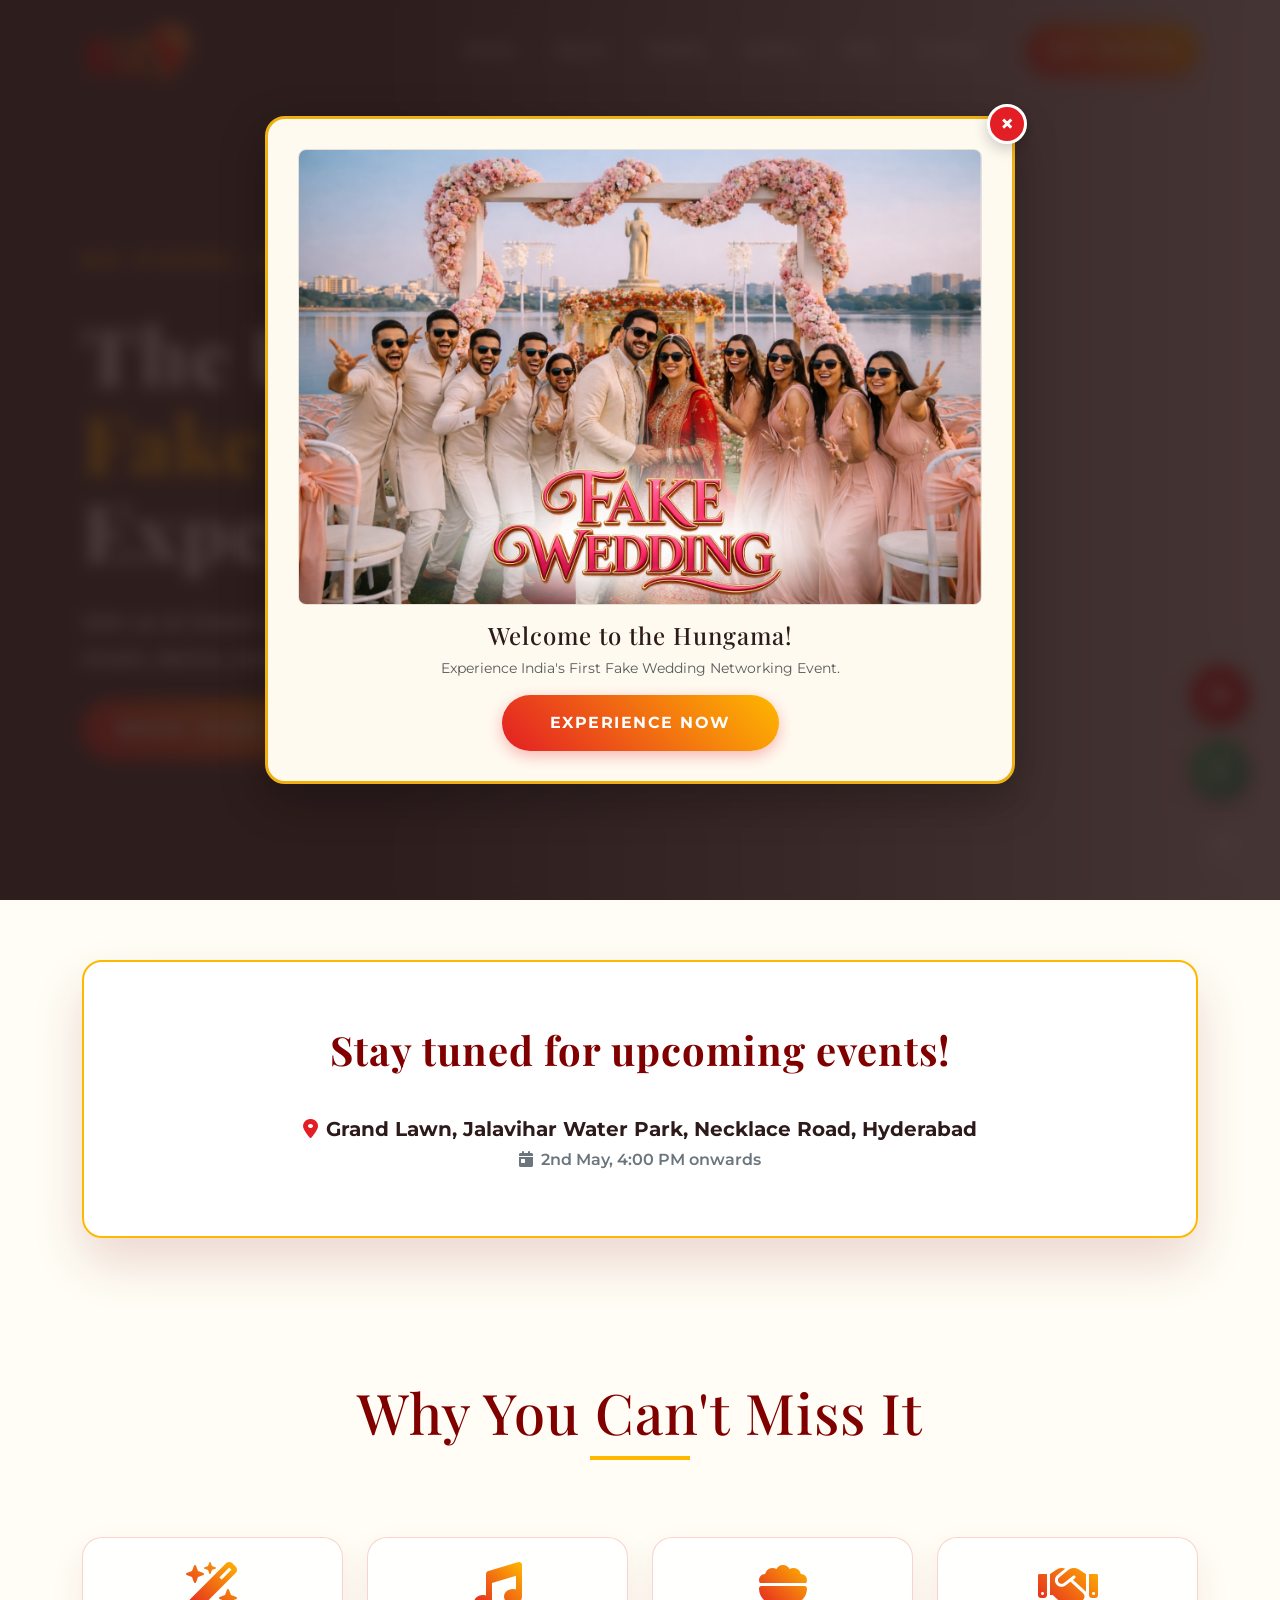
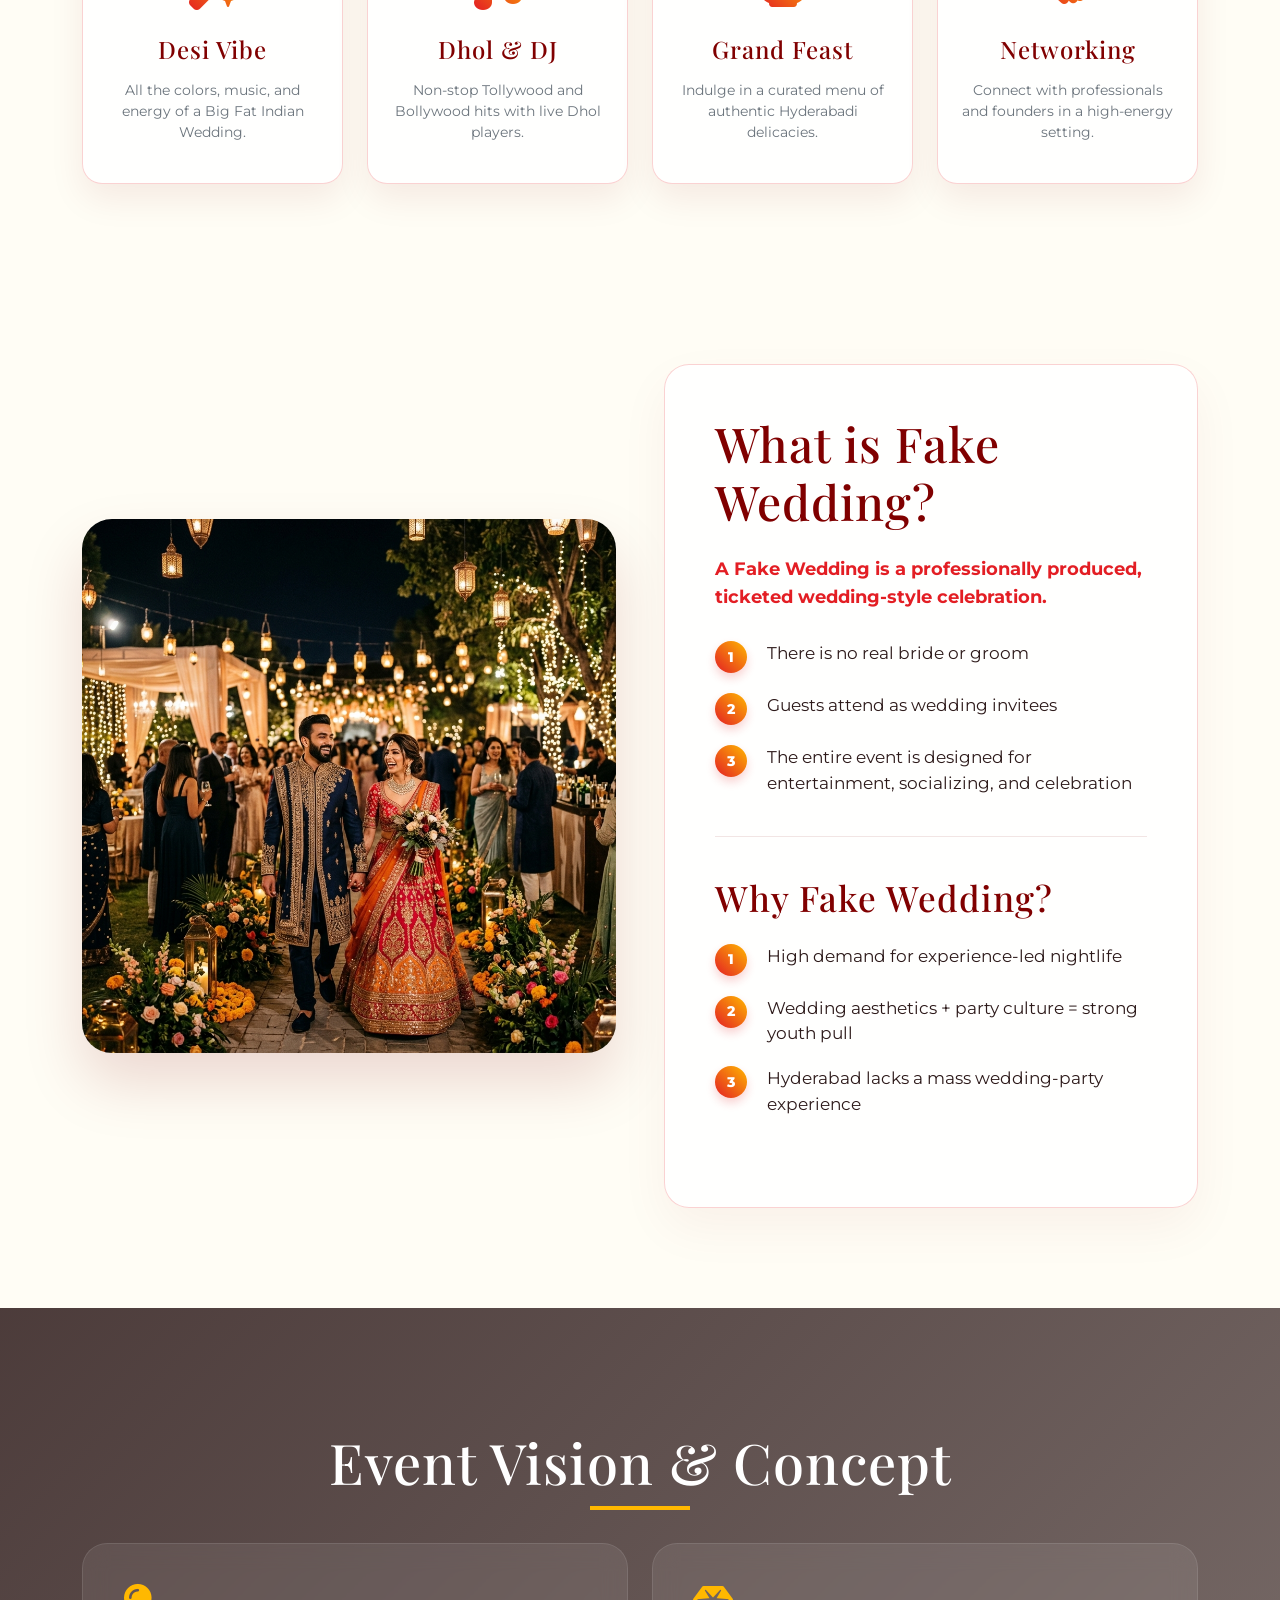
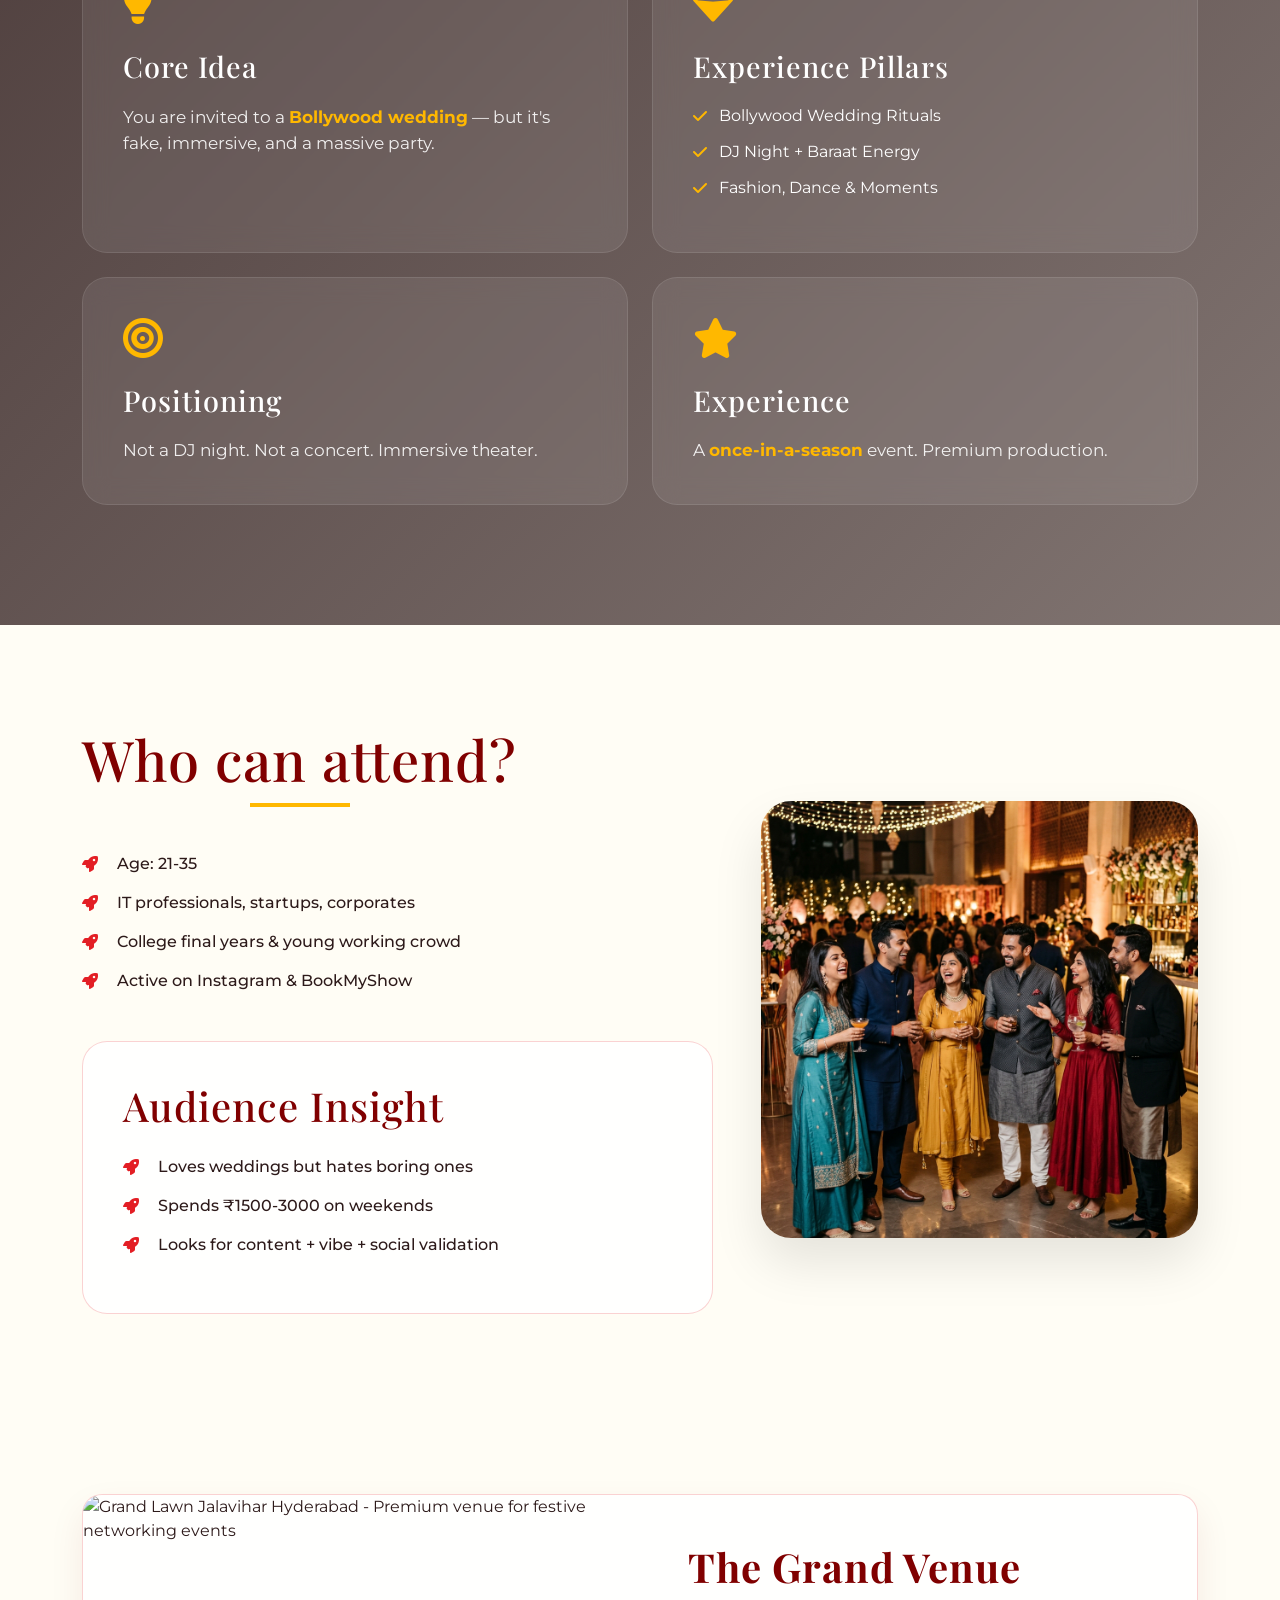
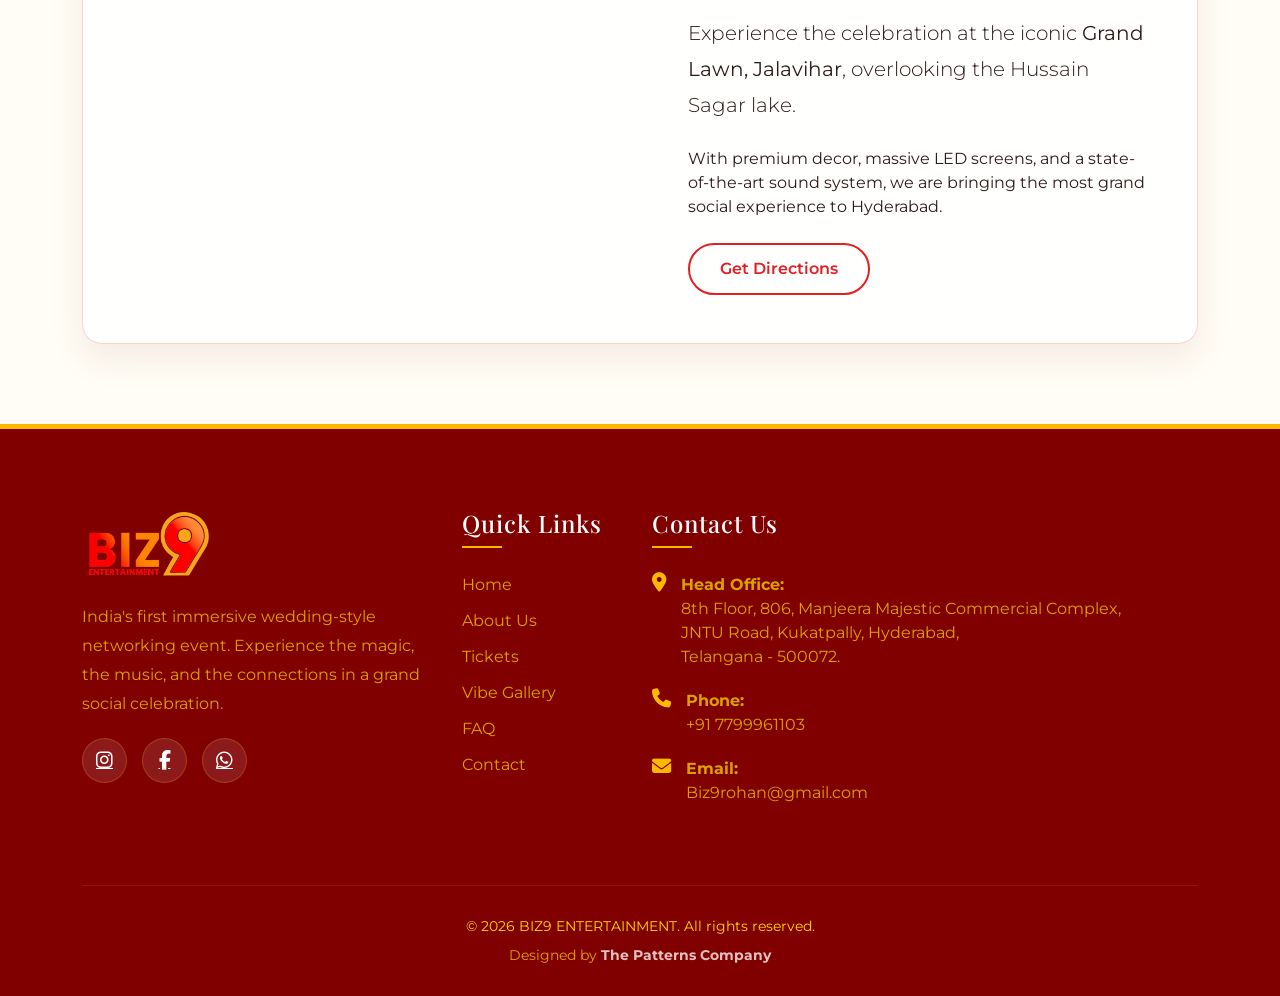
==== index.html @ 03e1e6f4 "df" ====
<!DOCTYPE html>
<html lang="en">

<head>
    <meta charset="UTF-8">
    <meta name="viewport" content="width=device-width, initial-scale=1.0">
    <title>Fake Wedding Hyderabad | India's First Festive Networking Event</title>
    <meta name="description"
        content="Experience India's first festive networking event in Hyderabad. A fake wedding experience with music, dance, and corporate networking. Join Biz9 Entertainment at Jalavihar.">

    <!-- SEO & AEO Meta Tags -->
    <link rel="canonical" href="https://biz9entertainment.com/index.html">
    <meta name="keywords"
        content="Fake Wedding Hyderabad, Biz9 Entertainment, Networking Event Hyderabad, Festive Connection, Corporate Networking Hyderabad, Jalavihar Events">

    <!-- Open Graph / Facebook -->
    <meta property="og:type" content="website">
    <meta property="og:url" content="https://biz9entertainment.com/">
    <meta property="og:title" content="Fake Wedding Hyderabad | India's First Festive Networking Event">
    <meta property="og:description"
        content="Experience the magic of an Indian wedding without the ceremony. India's first fake wedding networking event for young professionals at Jalavihar, Hyderabad.">
    <meta property="og:image" content="https://biz9entertainment.com/img/og-image.jpg">

    <!-- Twitter -->
    <meta property="twitter:card" content="summary_large_image">
    <meta property="twitter:url" content="https://biz9entertainment.com/">
    <meta property="twitter:title" content="Fake Wedding Hyderabad | India's First Festive Networking Event">
    <meta property="twitter:description"
        content="Experience the magic of an Indian wedding without the ceremony. India's first fake wedding networking event for young professionals at Jalavihar, Hyderabad.">
    <meta property="twitter:image" content="https://biz9entertainment.com/img/og-image.jpg">

    <!-- Organization Schema -->
    <script type="application/ld+json">
    {
      "@context": "https://schema.org",
      "@type": "Organization",
      "name": "Biz9 Entertainment",
      "url": "https://biz9entertainment.com/",
      "logo": "https://biz9entertainment.com/img/logo.png",
      "address": {
        "@type": "PostalAddress",
        "streetAddress": "8th Floor, 806, Manjeera Majestic Commercial Complex, JNTU Road, Kukatpally",
        "addressLocality": "Hyderabad",
        "addressRegion": "Telangana",
        "postalCode": "500072",
        "addressCountry": "IN"
      },
      "contactPoint": {
        "@type": "ContactPoint",
        "telephone": "+917799961103",
        "contactType": "customer service"
      },
      "sameAs": [
        "https://www.facebook.com/Biz9Entertainment",
        "https://www.instagram.com/biz9_entertainment"
      ]
    }
    </script>

    <!-- Event Schema -->
    <script type="application/ld+json">
    {
      "@context": "https://schema.org",
      "@type": "Event",
      "name": "Fake Wedding Hyderabad",
      "description": "India's first festive networking event. Experience the magic of an Indian wedding without the ceremony.",
      "startDate": "2026-05-25T18:00",
      "location": {
        "@type": "Place",
        "name": "Grand Lawn, Jalavihar Water Park",
        "address": {
          "@type": "PostalAddress",
          "streetAddress": "Necklace Road",
          "addressLocality": "Hyderabad",
          "addressRegion": "Telangana",
          "postalCode": "500063",
          "addressCountry": "IN"
        }
      },
      "image": "https://biz9entertainment.com/img/og-image.jpg",
      "organizer": {
        "@type": "Organization",
        "name": "Biz9 Entertainment",
        "url": "https://biz9entertainment.com/"
      },
      "offers": {
        "@type": "Offer",
        "url": "https://biz9entertainment.com/tickets.html",
        "price": "999",
        "priceCurrency": "INR",
        "availability": "https://schema.org/InStock"
      }
    }
    </script>

    <!-- Breadcrumb Schema -->
    <script type="application/ld+json">
    {
      "@context": "https://schema.org",
      "@type": "BreadcrumbList",
      "itemListElement": [{
        "@type": "ListItem",
        "position": 1,
        "name": "Home",
        "item": "https://biz9entertainment.com/index.html"
      }]
    }
    </script>

    <!-- Bootstrap 5 CSS -->
    <link href="https://cdn.jsdelivr.net/npm/bootstrap@5.3.0/dist/css/bootstrap.min.css" rel="stylesheet">
    <!-- Main Style -->
    <link rel="stylesheet" href="css/style.css?v=3">
    <!-- Font Awesome -->
    <link rel="stylesheet" href="https://cdnjs.cloudflare.com/ajax/libs/font-awesome/6.4.0/css/all.min.css">
    <!-- Favicon -->
    <link rel="icon" type="image/png" href="img/logo.png">
    <!-- AOS CSS -->
    <link href="https://unpkg.com/aos@2.3.1/dist/aos.css" rel="stylesheet">
</head>

<body class="bg-pattern">

    <!-- Navbar -->
    <nav class="navbar navbar-expand-lg fixed-top" id="mainNav">
        <div class="container">
            <a class="navbar-brand" href="index.html">
                <img src="img/logo.png" alt="Biz 9 Entertainment - India's First Festive Networking Event">
            </a>
            <button class="navbar-toggler py-2 px-3 border-0" type="button" data-bs-target="#navbarNav">
                <span class="fa-solid fa-bars text-white"></span>
            </button>
            <div class="collapse navbar-collapse" id="navbarNav">
                <div class="d-lg-none text-center mb-4 mt-2">
                    <img src="img/logo.png" alt="Biz 9 Entertainment" style="height: 70px;">
                </div>
                <ul class="navbar-nav ms-auto text-center">
                    <li class="nav-item"><a class="nav-link active" href="index.html">Home</a></li>
                    <li class="nav-item"><a class="nav-link" href="about.html">About</a></li>
                    <li class="nav-item"><a class="nav-link" href="tickets.html">Tickets</a></li>
                    <li class="nav-item"><a class="nav-link" href="gallery.html">Gallery</a></li>
                    <li class="nav-item"><a class="nav-link" href="faq.html">FAQ</a></li>
                    <li class="nav-item"><a class="nav-link" href="contact.html">Contact</a></li>
                </ul>
                <div class="ms-lg-4 text-center mt-3 mt-lg-0">
                    <a href="tickets.html" class="btn btn-festive px-4">Get Tickets</a>
                </div>
            </div>
        </div>
    </nav>

    <!-- Hero Section -->
    <header class="hero-section">
        <video id="heroVideo" autoplay loop muted playsinline class="hero-video">
            <source src="https://res.cloudinary.com/dygpzpvy6/video/upload/v1776146254/weddingfake_1_ms2y1l.mp4"
                type="video/mp4">
        </video>
        <button id="muteBtn" class="mute-btn"><i class="fa-solid fa-volume-xmark"></i></button>
        <div class="hero-overlay"></div>
        <div class="container hero-content">
            <div class="row align-items-center">
                <div class="col-lg-7">
                    <span class="hero-subtitle" data-aos="fade-right">No Phere, No Nikah, Just Hungama!</span>
                    <h1 class="hero-title" data-aos="fade-right" data-aos-delay="200">
                        The Ultimate <br><span style="color: var(--primary-orange);">Fake Wedding</span> <br>Experience
                    </h1>
                    <p class="lead mb-4 fw-bold text-white" data-aos="fade-right" data-aos-delay="300">
                        Join us at Grand Lawn, Jalavihar, Hyderabad for a night of music, dance, and high-level
                        networking.
                    </p>
                    <div data-aos="fade-up" data-aos-delay="400">
                        <a href="tickets.html" class="btn btn-festive btn-lg me-3 mb-3">Book Your Spot</a>
                        <a href="#vibe" class="btn btn-outline-festive btn-lg mb-3">Explore the Vibe</a>
                    </div>
                </div>
            </div>
        </div>
    </header>

    <!-- Event Countdown Section -->
    <section class="countdown-section">
        <div class="container">
            <div class="glass-card countdown-container p-4 p-md-5" data-aos="fade-up">
                <div id="countdown-timer" class="row justify-content-center text-center g-3">
                    <div class="col-6 col-md-3 countdown-item">
                        <div id="days" class="countdown-number">00</div>
                        <div class="countdown-label">Days</div>
                    </div>
                    <div class="col-6 col-md-3 countdown-item">
                        <div id="hours" class="countdown-number">00</div>
                        <div class="countdown-label">Hours</div>
                    </div>
                    <div class="col-6 col-md-3 countdown-item">
                        <div id="minutes" class="countdown-number">00</div>
                        <div class="countdown-label">Minutes</div>
                    </div>
                    <div class="col-6 col-md-3 countdown-item">
                        <div id="seconds" class="countdown-number">00</div>
                        <div class="countdown-label">Seconds</div>
                    </div>
                </div>
                <!-- Status Message -->
                <div id="event-status" class="text-center d-none py-3">
                    <h2 id="status-text" class="fw-bold mb-0 display-6"></h2>
                </div>
                <div class="address-wrapper text-center mt-4">
                    <p class="mb-0 fw-bold fs-5"><i class="fa-solid fa-location-dot me-2"
                            style="color: var(--primary-red);"></i>Grand Lawn, Jalavihar Water Park, Necklace Road,
                        Hyderabad</p>
                    <p class="text-secondary mt-1 fw-semibold"><i class="fa-solid fa-calendar-day me-2"></i>2nd May,
                        4:00 PM onwards</p>
                </div>
            </div>
        </div>
    </section>

    <!-- Features Section -->
    <section id="vibe" class="vibe-section">
        <div class="container text-center">
            <h2 class="section-title" data-aos="fade-down">Why You Can't Miss It</h2>
            <div class="row g-4 mt-2">
                <div class="col-6 col-md-3" data-aos="zoom-in" data-aos-delay="100">
                    <div class="glass-card h-100 p-3 p-md-4">
                        <i class="fa-solid fa-wand-magic-sparkles feature-icon"></i>
                        <h4 class="mb-3">Desi Vibe</h4>
                        <p class="text-secondary small">All the colors, music, and energy of a Big Fat Indian Wedding.
                        </p>
                    </div>
                </div>
                <div class="col-6 col-md-3" data-aos="zoom-in" data-aos-delay="200">
                    <div class="glass-card h-100 p-3 p-md-4">
                        <i class="fa-solid fa-music feature-icon"></i>
                        <h4 class="mb-3">Dhol & DJ</h4>
                        <p class="text-secondary small">Non-stop Tollywood and Bollywood hits with live Dhol players.
                        </p>
                    </div>
                </div>
                <div class="col-6 col-md-3" data-aos="zoom-in" data-aos-delay="300">
                    <div class="glass-card h-100 p-3 p-md-4">
                        <i class="fa-solid fa-bowl-food feature-icon"></i>
                        <h4 class="mb-3">Grand Feast</h4>
                        <p class="text-secondary small">Indulge in a curated menu of authentic Hyderabadi delicacies.
                        </p>
                    </div>
                </div>
                <div class="col-6 col-md-3" data-aos="zoom-in" data-aos-delay="400">
                    <div class="glass-card h-100 p-3 p-md-4">
                        <i class="fa-solid fa-handshake feature-icon"></i>
                        <h4 class="mb-3">Networking</h4>
                        <p class="text-secondary small">Connect with professionals and founders in a high-energy
                            setting.</p>
                    </div>
                </div>
            </div>
        </div>
    </section>

    <!-- What is Fake Wedding Concept Section -->
    <section class="concept-section">
        <div class="container">
            <div class="row align-items-center g-5">
                <div class="col-lg-6" data-aos="fade-right">
                    <div class="concept-image-wrapper">
                        <img src="img/fake-wedding-concept.png"
                            alt="What is a Fake Wedding? - Immersive networking celebration in Hyderabad"
                            class="img-fluid">
                    </div>
                </div>
                <div class="col-lg-6" data-aos="fade-left">
                    <div class="concept-card">
                        <h2 class="concept-title">What is Fake Wedding?</h2>
                        <p class="concept-subtitle">A Fake Wedding is a professionally produced, ticketed wedding-style
                            celebration.</p>

                        <ul class="concept-list">
                            <li><span class="concept-item-number">1</span> There is no real bride or groom</li>
                            <li><span class="concept-item-number">2</span> Guests attend as wedding invitees</li>
                            <li><span class="concept-item-number">3</span> The entire event is designed for
                                entertainment, socializing, and celebration</li>
                        </ul>

                        <div class="why-fake-section">
                            <h3 class="why-fake-title">Why Fake Wedding?</h3>
                            <ul class="concept-list">
                                <li><span class="concept-item-number">1</span> High demand for experience-led nightlife
                                </li>
                                <li><span class="concept-item-number">2</span> Wedding aesthetics + party culture =
                                    strong youth pull</li>
                                <li><span class="concept-item-number">3</span> Hyderabad lacks a mass wedding-party
                                    experience</li>
                            </ul>
                        </div>
                    </div>
                </div>
            </div>
        </div>
    </section>

    <!-- Event Vision & Concept Section -->
    <section class="vision-section">
        <div class="container vision-container text-center">
            <h2 class="section-title section-title-white mb-5" data-aos="fade-up">Event Vision & Concept</h2>
            <div class="row g-4 text-start">
                <!-- Core Idea -->
                <div class="col-6 col-md-6" data-aos="zoom-in" data-aos-delay="100">
                    <div class="vision-card">
                        <i class="fa-solid fa-lightbulb"></i>
                        <h3>Core Idea</h3>
                        <p>You are invited to a <span class="vision-highlight">Bollywood wedding</span> — but it's fake,
                            immersive, and a massive party.</p>
                    </div>
                </div>
                <!-- Experience Pillars -->
                <div class="col-6 col-md-6" data-aos="zoom-in" data-aos-delay="200">
                    <div class="vision-card">
                        <i class="fa-solid fa-gem"></i>
                        <h3>Experience Pillars</h3>
                        <ul class="vision-pill-list">
                            <li><i class="fa-solid fa-check"></i> Bollywood Wedding Rituals</li>
                            <li><i class="fa-solid fa-check"></i> DJ Night + Baraat Energy</li>
                            <li><i class="fa-solid fa-check"></i> Fashion, Dance & Moments</li>
                        </ul>
                    </div>
                </div>
                <!-- Positioning -->
                <div class="col-6 col-md-6" data-aos="zoom-in" data-aos-delay="300">
                    <div class="vision-card">
                        <i class="fa-solid fa-bullseye"></i>
                        <h3>Positioning</h3>
                        <p>Not a DJ night. Not a concert. Immersive theater.</p>
                    </div>
                </div>
                <!-- A once-in-a-season EXPERIENCE -->
                <div class="col-6 col-md-6" data-aos="zoom-in" data-aos-delay="400">
                    <div class="vision-card">
                        <i class="fa-solid fa-star"></i>
                        <h3>Experience</h3>
                        <p>A <span class="vision-highlight">once-in-a-season</span> event. Premium production.</p>
                    </div>
                </div>
            </div>
        </div>
    </section>

    <!-- Target Audience & Insight Section -->
    <section class="audience-section">
        <div class="container">
            <div class="row align-items-center g-5">
                <div class="col-lg-7" data-aos="fade-right">
                    <h2 class="section-title">Who can attend?</h2>
                    <ul class="audience-list mb-5">
                        <li>Age: 21-35</li>
                        <li>IT professionals, startups, corporates</li>
                        <li>College final years & young working crowd</li>
                        <li>Active on Instagram & BookMyShow</li>
                    </ul>

                    <div class="insight-card" data-aos="fade-up">
                        <h3 class="insight-title">Audience Insight</h3>
                        <ul class="audience-list">
                            <li>Loves weddings but hates boring ones</li>
                            <li>Spends ₹1500-3000 on weekends</li>
                            <li>Looks for content + vibe + social validation</li>
                        </ul>
                    </div>
                </div>
                <div class="col-lg-5" data-aos="fade-left">
                    <div class="audience-image-wrapper">
                        <img src="img/target-audience.png"
                            alt="Target Audience for Fake Wedding - Young professionals, startups, and corporate crowd in Hyderabad"
                            class="img-fluid">
                    </div>
                </div>
            </div>
        </div>
    </section>

    <!-- Venue Section -->
    <section class="venue-section">
        <div class="container">
            <div class="glass-card p-0 overflow-hidden" data-aos="fade-up">
                <div class="row g-0">
                    <div class="col-lg-6">
                        <img src="https://images.unsplash.com/photo-1519167758481-83f550bb49b3?auto=format&fit=crop&w=800&q=80"
                            alt="Grand Lawn Jalavihar Hyderabad - Premium venue for festive networking events"
                            class="img-fluid h-100 object-fit-cover">
                    </div>
                    <div class="col-lg-6 p-5 d-flex flex-column justify-content-center">
                        <h3 class="display-6 fw-bold mb-4">The Grand Venue</h3>
                        <p class="lead mb-4">Experience the celebration at the iconic <strong>Grand Lawn,
                                Jalavihar</strong>, overlooking the Hussain Sagar lake.</p>
                        <p class="mb-4">With premium decor, massive LED screens, and a state-of-the-art sound system, we
                            are bringing the most grand social experience to Hyderabad.</p>
                        <div>
                            <a href="contact.html" class="btn btn-outline-festive">Get Directions</a>
                        </div>
                    </div>
                </div>
            </div>
        </div>
    </section>

    <!-- Footer -->
    <footer>
        <div class="container">
            <div class="row">
                <!-- Company Info -->
                <div class="col-lg-4 col-md-6 footer-column" data-aos="fade-up">
                    <img src="img/logo.png" alt="Biz 9 Entertainment" class="mb-4" style="height: 70px;">
                    <p class="footer-text">
                        India's first immersive wedding-style networking event. Experience the magic, the music, and the
                        connections in a grand social celebration.
                    </p>
                    <div class="footer-social-links">
                        <a href="https://www.instagram.com/biz9_entertainment?igsh=cWQ2ZGp4M2oyeXk2"
                            class="social-circle" target="_blank"><i class="fa-brands fa-instagram"></i></a>
                        <a href="https://www.facebook.com/Biz9Entertainment" class="social-circle" target="_blank"><i
                                class="fa-brands fa-facebook-f"></i></a>
                        <a href="#" class="social-circle"><i class="fa-brands fa-whatsapp"></i></a>
                    </div>
                </div>

                <!-- Quick Links -->
                <div class="col-lg-2 col-md-6 footer-column" data-aos="fade-up" data-aos-delay="100">
                    <h3 class="footer-heading">Quick Links</h3>
                    <ul class="footer-link-list">
                        <li><a href="index.html" class="footer-link">Home</a></li>
                        <li><a href="about.html" class="footer-link">About Us</a></li>
                        <li><a href="tickets.html" class="footer-link">Tickets</a></li>
                        <li><a href="gallery.html" class="footer-link">Vibe Gallery</a></li>
                        <li><a href="faq.html" class="footer-link">FAQ</a></li>
                        <li><a href="contact.html" class="footer-link">Contact</a></li>
                    </ul>
                </div>

                <!-- Contact Info -->
                <div class="col-lg-6 col-md-12 footer-column" data-aos="fade-up" data-aos-delay="200">
                    <h3 class="footer-heading">Contact Us</h3>
                    <div class="contact-info-item">
                        <i class="fa-solid fa-location-dot contact-icon"></i>
                        <div>
                            <strong>Head Office:</strong><br>
                            8th Floor, 806, Manjeera Majestic Commercial Complex,<br>
                            JNTU Road, Kukatpally, Hyderabad,<br>
                            Telangana - 500072.
                        </div>
                    </div>
                    <div class="contact-info-item">
                        <i class="fa-solid fa-phone contact-icon"></i>
                        <div>
                            <strong>Phone:</strong><br>
                            <a href="tel:+917799961103" class="footer-link">+91 7799961103</a>
                        </div>
                    </div>
                    <div class="contact-info-item">
                        <i class="fa-solid fa-envelope contact-icon"></i>
                        <div>
                            <strong>Email:</strong><br>
                            <a href="mailto:Biz9rohan@gmail.com" class="footer-link">Biz9rohan@gmail.com</a>
                        </div>
                    </div>
                </div>
            </div>

            <div class="footer-bottom">
                <p class="small mb-2">&copy; 2026 BIZ9 ENTERTAINMENT. All rights reserved.</p>
                <p class="small mb-0 opacity-75">Designed by <a href="https://thepatternscompany.com/"
                        class="text-white text-decoration-none fw-bold" target="_blank">The Patterns Company</a></p>
            </div>
        </div>
    </footer>


    <!-- Scripts -->
    <script src="https://cdn.jsdelivr.net/npm/bootstrap@5.3.0/dist/js/bootstrap.bundle.min.js"></script>
    <script src="https://unpkg.com/aos@2.3.1/dist/aos.js"></script>
    <script src="js/main.js?v=3"></script>

    <!-- Landing Popup Banner -->
    <div id="popupBanner" class="popup-overlay" style="display: none;">
        <div class="popup-content glass-card">
            <button id="closePopup" class="popup-close-btn">&times;</button>
            <div class="popup-body">
                <img src="img/fakewedding_banner.jpg" alt="Fake Wedding Hyderabad - Official Event Banner"
                    class="img-fluid rounded-3 mb-3">
                <div class="text-center">
                    <h3 class="h4 mb-2">Welcome to the Hungama!</h3>
                    <p class="small text-muted mb-0">Experience India's First Fake Wedding Networking Event.</p>
                </div>
            </div>
            <div class="popup-footer text-center mt-3">
                <button id="ctaPopupBtn" class="btn btn-festive px-5 py-3 fw-bold">EXPERIENCE NOW</button>
            </div>
        </div>
    </div>

    <!-- 🌸 Falling Petals Script -->
    <script>
        function createFlower() {
            const flower = document.createElement("img");
            flower.classList.add("flower");
            flower.src = "img/petal1.png";

            flower.style.left = Math.random() * window.innerWidth + "px";
            flower.style.width = 10 + Math.random() * 40 + "px";
            flower.style.animationDuration = 5 + Math.random() * 5 + "s";

            document.body.appendChild(flower);

            setTimeout(() => {
                flower.remove();
            }, 8000);
        }

        // Start animation when page loads
        window.onload = () => {
            setInterval(createFlower, 300);
        };

        // Event Countdown Logic
        (function () {
            const countdownDate = new Date("May 2, 2026 16:00:00").getTime();
            const oneDayAfter = countdownDate + (24 * 60 * 60 * 1000);

            const updateCountdown = function () {
                const now = new Date().getTime();
                const distance = countdownDate - now;

                const timerElement = document.getElementById("countdown-timer");
                const statusElement = document.getElementById("event-status");
                const statusText = document.getElementById("status-text");

                if (now >= countdownDate && now < oneDayAfter) {
                    // Event is Live
                    if (timerElement) timerElement.classList.add("d-none");
                    if (statusElement) statusElement.classList.remove("d-none");
                    if (statusText) {
                        statusText.innerHTML = "The Celebration is LIVE!";
                        statusText.classList.add("text-primary-red");
                    }
                } else if (now >= oneDayAfter) {
                    // Post-Event
                    if (timerElement) timerElement.classList.add("d-none");
                    if (statusElement) statusElement.classList.remove("d-none");
                    if (statusText) {
                        statusText.innerHTML = "Stay tuned for upcoming events!";
                    }
                } else {
                    // Before Event
                    const days = Math.floor(distance / (1000 * 60 * 60 * 24));
                    const hours = Math.floor((distance % (1000 * 60 * 60 * 24)) / (1000 * 60 * 60));
                    const minutes = Math.floor((distance % (1000 * 60 * 60)) / (1000 * 60));
                    const seconds = Math.floor((distance % (1000 * 60)) / 1000);

                    if (document.getElementById("days")) document.getElementById("days").innerHTML = days < 10 ? "0" + days : days;
                    if (document.getElementById("hours")) document.getElementById("hours").innerHTML = hours < 10 ? "0" + hours : hours;
                    if (document.getElementById("minutes")) document.getElementById("minutes").innerHTML = minutes < 10 ? "0" + minutes : minutes;
                    if (document.getElementById("seconds")) document.getElementById("seconds").innerHTML = seconds < 10 ? "0" + seconds : seconds;
                }
            };

            updateCountdown();
            setInterval(updateCountdown, 1000);
        })();

        // Video Mute Toggle
        document.addEventListener("DOMContentLoaded", function () {
            const video = document.getElementById("heroVideo");
            const muteBtn = document.getElementById("muteBtn");
            if (video && muteBtn) {
                const icon = muteBtn.querySelector("i");
                muteBtn.addEventListener("click", function () {
                    if (video.muted) {
                        video.muted = false;
                        icon.classList.remove("fa-volume-xmark");
                        icon.classList.add("fa-volume-high");
                    } else {
                        video.muted = true;
                        icon.classList.remove("fa-volume-high");
                        icon.classList.add("fa-volume-xmark");
                    }
                });
            }
        });
    </script>

    <!-- Floating Action Buttons -->
    <div class="floating-btns">
        <a href="https://in.bookmyshow.com/activities/fake-wedding/ET00494143" target="_blank"
            class="floating-btn floating-btn-bms" data-tooltip="Book Tickets">
            <i class="fa-solid fa-ticket"></i>
        </a>
        <a href="https://wa.me/917799961103?text=Hi%2C%20I%27m%20interested%20in%20Fake%20Wedding%20Hyderabad!"
            target="_blank" class="floating-btn floating-btn-whatsapp" data-tooltip="Chat on WhatsApp">
            <i class="fa-brands fa-whatsapp"></i>
        </a>
    </div>
</body>

</html>
---- css/style.css ----
@import url('https://fonts.googleapis.com/css2?family=Montserrat:wght@300;400;600;700&family=Playfair+Display:wght@400;700;900&display=swap');

:root {
    --primary-red: #E31E24;
    --primary-orange: #FFB800;
    --deep-maroon: #800000;
    --marigold: #FFD700;
    --ivory-bg: #FFFDF5;
    --dark-text: #2D1A1A;
    --glass-bg: rgba(255, 255, 255, 0.85); /* More solid for readability against patterns */
    --glass-border: rgba(227, 30, 36, 0.2);
}

body {
    font-family: 'Montserrat', sans-serif;
    background-color: var(--ivory-bg);
    color: var(--dark-text);
    overflow-x: hidden;
}

/* Indian Pattern Overlay */
.bg-pattern {
    background-color: var(--ivory-bg);
    background-image: url("https://www.transparenttextures.com/patterns/p6.png"); /* Subtle ornate pattern */
}

h1, h2, h3, h4, .navbar-brand {
    font-family: 'Playfair Display', serif;
    color: var(--deep-maroon);
    letter-spacing: 1px;
}

/* Glassmorphism Overrides */
.glass-card {
    background: var(--glass-bg);
    backdrop-filter: blur(12px);
    border: 1px solid var(--glass-border);
    border-radius: 20px;
    box-shadow: 0 15px 35px rgba(128, 0, 0, 0.08);
    transition: all 0.4s cubic-bezier(0.165, 0.84, 0.44, 1);
}

.glass-card:hover {
    transform: translateY(-10px);
    box-shadow: 0 15px 40px rgba(128, 0, 0, 0.2);
    border-color: var(--primary-orange);
}

/* Navbar Tuning */
.navbar {
    transition: all 0.3s ease;
    padding: 15px 0;
    background: transparent;
}


.navbar.scrolled {
    background: rgba(255, 253, 245, 0.98);
    box-shadow: 0 2px 20px rgba(128, 0, 0, 0.1);
    padding: 10px 0;
}

.navbar.scrolled .fa-bars {
    color: var(--primary-red) !important;
}

.nav-link {
    color: #fff !important; /* White by default */
    font-weight: 600;
    margin: 0 12px;
    position: relative;
    transition: all 0.3s ease;
}

.navbar.scrolled .nav-link {
    color: var(--dark-text) !important; /* Scrolled style preserved */
}

.nav-link::after {
    content: '';
    position: absolute;
    width: 0;
    height: 3px;
    bottom: -5px;
    left: 0;
    background-color: var(--primary-red);
    transition: width 0.3s ease;
}

.nav-link:hover::after {
    width: 100%;
}

.nav-link:hover {
    color: var(--primary-red) !important;
}

.navbar-brand img {
    height: 60px;
    transition: height 0.3s ease;
}

.navbar.scrolled .navbar-brand img {
    height: 50px;
}

/* Buttons */
.btn-festive {
    background: linear-gradient(45deg, var(--primary-red), var(--primary-orange));
    color: #fff;
    font-weight: 700;
    border: none;
    padding: 14px 35px;
    border-radius: 50px;
    text-transform: uppercase;
    letter-spacing: 1.5px;
    transition: all 0.3s ease;
    box-shadow: 0 5px 15px rgba(227, 30, 36, 0.3);
}

.btn-festive:hover {
    transform: scale(1.05);
    box-shadow: 0 8px 25px rgba(227, 30, 36, 0.5);
    color: #fff;
    filter: brightness(1.1);
}

.btn-outline-festive {
    border: 2px solid var(--primary-red);
    color: var(--primary-red);
    background: transparent;
    padding: 12px 30px;
    border-radius: 50px;
    font-weight: 600;
    transition: all 0.3s ease;
}

.btn-outline-festive:hover {
    background: var(--primary-red);
    color: #fff;
}

/* Hero Section */
.hero-section {
    min-height: 100vh;
    display: flex;
    align-items: center;
    position: relative;
    overflow: hidden;
    padding-top: 120px; /* Space for fixed navbar plus extra breathing room */
}

/* Secondary Pages Hero Section */
.page-hero-section {
    min-height: 50vh;
    display: flex;
    align-items: center;
    position: relative;
    overflow: hidden;
    padding-top: 120px;
    background-size: cover;
    background-position: center;
}

.hero-video {
    position: absolute;
    top: 0;
    left: 0;
    width: 100%;
    height: 100%;
    object-fit: cover;
    z-index: 0;
}

.hero-overlay {
    position: absolute;
    top: 0;
    left: 0;
    width: 100%;
    height: 100%;
    background: linear-gradient(to right, rgba(0, 0, 0, 0.8) 30%, rgba(0, 0, 0, 0.2) 100%);
    z-index: 1;
}

.mute-btn {
    position: absolute;
    bottom: 30px;
    right: 30px;
    z-index: 30;
    background: rgba(255, 255, 255, 0.1);
    backdrop-filter: blur(5px);
    border: 1px solid rgba(255, 255, 255, 0.5);
    color: #fff;
    border-radius: 50%;
    width: 50px;
    height: 50px;
    display: flex;
    align-items: center;
    justify-content: center;
    cursor: pointer;
    transition: all 0.3s ease;
}

.mute-btn:hover {
    background: rgba(255, 255, 255, 0.3);
    transform: scale(1.1);
}

.hero-content {
    position: relative;
    z-index: 2;
    text-align: left; /* Indian style often has text on one side */
}

.hero-title {
    font-size: 5rem;
    font-weight: 900;
    margin-bottom: 30px;
    line-height: 1.1;
    color: #fff; /* White for dark overlay */
    text-shadow: 2px 2px 10px rgba(0,0,0,0.5);
}

.hero-subtitle {
    font-size: 1.2rem;
    font-weight: 700;
    letter-spacing: 6px;
    text-transform: uppercase;
    color: var(--primary-orange); /* Gold/Orange for pop */
    margin-bottom: 35px;
    display: block;
}

/* Feature Cards */
.feature-icon {
    font-size: 3rem;
    background: linear-gradient(45deg, var(--primary-red), var(--primary-orange));
    -webkit-background-clip: text;
    -webkit-text-fill-color: transparent;
    margin-bottom: 25px;
}

section {
    padding: 80px 0;
}

.lead {
    line-height: 1.8;
}

/* Section Headings */
.section-title {
    font-size: 3.5rem;
    margin-bottom: 60px;
    position: relative;
    display: inline-block;
    color: var(--deep-maroon);
    line-height: 1.2;
}

@media (max-width: 768px) {
    .section-title {
        font-size: 2.2rem;
        margin-bottom: 40px;
    }
    
    .feature-icon {
        font-size: 2rem;
        margin-bottom: 15px;
    }

    .glass-card h4 {
        font-size: 1.1rem;
    }
}


.section-title::after {
    content: '';
    position: absolute;
    width: 100px;
    height: 4px;
    background: var(--primary-orange);
    bottom: -15px;
    left: 50%;
    transform: translateX(-50%);
}

/* Pricing Cards */
.pricing-card {
    padding: 60px 40px;
    border-top: 5px solid var(--primary-orange);
    display: flex;
    flex-direction: column;
    justify-content: space-between;
    height: 100%;
    min-height: 580px; /* Ensure uniform height across rows */
    position: relative;
    background: var(--glass-bg);
}

header:not(.hero-section) {
    padding-top: 140px;
    padding-bottom: 60px;
}

.pricing-card.featured {
    border-top: 8px solid var(--primary-red);
    transform: scale(1.02); /* Reduced scale to prevent collision */
    z-index: 5;
    box-shadow: 0 20px 50px rgba(227, 30, 36, 0.15);
}

.premium-badge {
    position: absolute;
    top: -15px;
    left: 50%;
    transform: translateX(-50%);
    background: linear-gradient(45deg, var(--primary-red), var(--deep-maroon));
    color: #fff;
    padding: 8px 25px;
    border-radius: 50px;
    font-size: 0.8rem;
    font-weight: 800;
    letter-spacing: 2px;
    text-transform: uppercase;
    box-shadow: 0 5px 15px rgba(227, 30, 36, 0.3);
    z-index: 10;
    white-space: nowrap;
}

.premium-badge.orange {
    background: linear-gradient(45deg, var(--primary-orange), #cc9400);
    color: #2d1a1a;
}

.pricing-card .price {
    font-size: 3.5rem;
    font-weight: 900;
    color: var(--primary-red);
    margin: 25px 0;
}

.gallery-item {
    border: 5px solid #fff;
    box-shadow: 0 10px 30px rgba(0,0,0,0.05);
    transition: transform 0.3s ease;
}

.gallery-item:hover {
    transform: scale(1.02);
}

.gallery-item img {
    height: 300px;
    width: 100%;
    object-fit: cover;
}

/* Footer Redesign */
footer {
    background: var(--deep-maroon);
    color: #ffd700;
    padding: 80px 0 30px;
    position: relative;
    border-top: 5px solid var(--primary-orange);
}

.footer-column {
    margin-bottom: 40px;
}

.footer-heading {
    font-family: 'Playfair Display', serif;
    font-size: 1.5rem;
    color: #fff;
    margin-bottom: 25px;
    position: relative;
    padding-bottom: 10px;
}

.footer-heading::after {
    content: '';
    position: absolute;
    bottom: 0;
    left: 0;
    width: 40px;
    height: 2px;
    background: var(--primary-orange);
}

.footer-text {
    color: rgba(255, 230, 0, 0.7);
    line-height: 1.8;
    margin-bottom: 20px;
}

.footer-link-list {
    list-style: none;
    padding: 0;
}

.footer-link-list li {
    margin-bottom: 12px;
}

.footer-link {
    color: rgba(255, 230, 0, 0.7) !important;
    text-decoration: none;
    transition: all 0.3s ease;
    display: inline-block;
}

.footer-link:hover {
    color: #fff !important;
    transform: translateX(5px);
}

.contact-info-item {
    display: flex;
    align-items: flex-start;
    margin-bottom: 20px;
    color: rgba(255, 230, 0, 0.7);
}

.contact-icon {
    color: var(--primary-orange);
    margin-right: 15px;
    font-size: 1.2rem;
    flex-shrink: 0;
}

.footer-social-links {
    display: flex;
    gap: 15px;
}

.social-circle {
    width: 45px;
    height: 45px;
    border-radius: 50%;
    background: rgba(255, 255, 255, 0.1);
    display: flex;
    align-items: center;
    justify-content: center;
    color: #fff;
    font-size: 1.2rem;
    transition: all 0.3s ease;
    border: 1px solid rgba(255, 215, 0, 0.2);
}

.social-circle:hover {
    background: var(--primary-red);
    color: #fff;
    transform: translateY(-5px);
}

.footer-bottom {
    border-top: 1px solid rgba(255, 215, 0, 0.1);
    padding-top: 30px;
    margin-top: 20px;
    text-align: center;
}


.price-badge {
    background: rgba(227, 30, 36, 0.05);
    padding: 15px;
    border-radius: 12px;
    border-left: 4px solid var(--primary-red);
}

.italic { font-style: italic; }
.fw-900 { font-weight: 900; }
.text-red { color: var(--primary-red); }

@media (max-width: 991px) {
    .navbar-brand img {
        height: 45px;
    }

    .hero-title {
        font-size: 2.2rem !important;
        margin-bottom: 15px !important;
        line-height: 1.2 !important;
    }
    
    .hero-subtitle {
        font-size: 0.85rem !important;
        letter-spacing: 2px !important;
        margin-bottom: 10px !important;
    }

    .hero-content .lead {
        font-size: 0.95rem !important;
        margin-bottom: 25px !important;
        font-weight: 500;
        line-height: 1.5 !important;
    }

    .hero-content .btn-festive, .hero-content .btn-outline-festive {
        padding: 12px 24px !important;
        font-size: 0.9rem !important;
        margin-bottom: 10px !important;
        display: inline-block;
    }
    
    .hero-section {
        height: auto !important;
        min-height: 85vh !important;
        padding-top: 140px !important;
        padding-bottom: 60px !important;
        display: flex;
        align-items: center;
    }

    .page-hero-section {
        min-height: 40vh !important;
        padding-top: 100px !important;
        padding-bottom: 40px !important;
    }

    .mute-btn {
        bottom: 20px !important;
        right: 15px !important;
        width: 40px;
        height: 40px;
    }

    .hero-content {
        text-align: center;
        padding-top: 20px;
    }
    .hero-overlay {
        background: rgba(0, 0, 0, 0.7);
    }

    /* Perfect Full-Screen Slide-in Mobile Menu */
    .navbar-collapse {
        position: fixed;
        top: 0;
        right: -100vw;
        width: 100vw;
        height: 100vh !important;
        background: var(--ivory-bg);
        display: flex !important;
        flex-direction: column;
        justify-content: center;
        padding: 40px 30px;
        transition: right 0.4s cubic-bezier(0.645, 0.045, 0.355, 1) !important;
        z-index: 1050;
    }

    .navbar-collapse::after {
        content: '';
        position: fixed;
        top: 0;
        left: 0;
        width: 100%;
        height: 100%;
        background: rgba(0, 0, 0, 0.5);
        z-index: -1;
        opacity: 0;
        visibility: hidden;
        transition: all 0.4s ease;
    }

    .navbar-collapse.custom-show {
        right: 0 !important;
    }

    .navbar-nav {
         margin-top: 0px;
         text-align: center !important;
         width: 100%;
    }

    .navbar-toggler {
        background: rgba(0, 0, 0, 0.2) !important;
        border-radius: 8px;
        z-index: 1100;
        position: relative;
    }

    .navbar.scrolled .navbar-toggler, .navbar-toggler:not(.collapsed) {
        background: rgba(227, 30, 36, 0.1) !important;
    }

    .navbar-toggler .fa-bars {
        color: #fff !important;
        transition: transform 0.3s ease;
    }

    .navbar.scrolled .navbar-toggler .fa-bars, .navbar-toggler:not(.collapsed) .fa-bars {
        color: var(--primary-red) !important;
    }

    .navbar-toggler.custom-expanded .fa-bars {
        transform: rotate(180deg);
    }
    
    .navbar-toggler.custom-expanded .fa-bars::before {
        content: "\f00d"; 
    }

    .nav-link {
        font-size: 1.5rem !important;
        background: transparent !important;
        color: var(--dark-text) !important;
        margin: 15px 0 !important;
        padding: 0 !important;
    }
    
    .nav-link::after {
        display: none; 
    }
}

/* Handle short screens and tablets (1024x600, etc) gracefully with dynamic sizing */
@media (max-width: 1024px), (max-height: 750px) {
    .hero-section {
        height: 100vh; /* Force exactly one screen height */
        min-height: 100vh;
        padding-top: 60px; /* Reduced for more inner space */
        overflow: hidden;
    }
    .hero-title {
        font-size: clamp(2.5rem, 7vh, 4.5rem);
        margin-bottom: 2vh;
        line-height: 1.1;
    }
    .hero-subtitle {
        font-size: clamp(0.9rem, 1.8vh, 1.2rem);
        margin-bottom: 2vh;
        letter-spacing: 3px;
    }
    .hero-content .lead {
        font-size: clamp(0.9rem, 2vh, 1.1rem);
        margin-bottom: 2vh !important;
        line-height: 1.4;
    }
    .hero-content .btn-festive, .hero-content .btn-outline-festive {
        padding: 1.5vh 2.5vw;
        font-size: clamp(0.9rem, 1.8vh, 1.1rem);
        margin-bottom: 1vh !important;
    }
    .mute-btn {
        bottom: 20px;
        right: 20px;
    }
}

.flower {
    position: fixed;
    top: -100px;
    pointer-events: none;
    z-index: 9999;
    animation-name: fall;
    animation-timing-function: linear;
}

@keyframes fall {
    0% {
        transform: translateY(0) rotate(0deg);
        opacity: 1;
    }
    100% {
        transform: translateY(100vh) rotate(360deg);
        opacity: 0.8;
    }
}

/* Landing Popup Banner Styling */
.popup-overlay {
    position: fixed;
    top: 0;
    left: 0;
    width: 100%;
    height: 100%;
    background: rgba(45, 26, 26, 0.85); /* Deep thematic dark overlay */
    backdrop-filter: blur(8px);
    z-index: 10000;
    display: flex;
    align-items: center;
    justify-content: center;
    opacity: 0;
    visibility: hidden;
    transition: all 0.6s cubic-bezier(0.165, 0.84, 0.44, 1);
}

.popup-overlay.active {
    opacity: 1;
    visibility: visible;
}

.popup-content {
    width: 90%;
    max-width: 750px;
    padding: 30px;
    position: relative;
    transform: translateY(50px) scale(0.9);
    transition: all 0.6s cubic-bezier(0.34, 1.56, 0.64, 1);
    background: #fffaf0 !important; /* Proper ivory white from pic */
    border: 3px solid #eeb111; /* Gold border from pic */
    box-shadow: 0 15px 45px rgba(0,0,0,0.3);
    border-radius: 20px;
}

.popup-overlay.active .popup-content {
    transform: translateY(0) scale(1);
}

.popup-close-btn {
    position: absolute;
    top: -15px;
    right: -15px;
    width: 40px;
    height: 40px;
    border-radius: 50%;
    background: var(--primary-red);
    color: white;
    border: 3px solid #fff;
    font-size: 24px;
    font-weight: bold;
    cursor: pointer;
    box-shadow: 0 5px 15px rgba(0,0,0,0.2);
    z-index: 10001;
    display: flex;
    align-items: center;
    justify-content: center;
    transition: all 0.3s ease;
}

.popup-close-btn:hover {
    transform: rotate(90deg) scale(1.1);
    background: var(--deep-maroon);
}

.popup-body img {
    width: 100%;
    height: auto;
    object-fit: cover;
    border: 1px solid rgba(0,0,0,0.1);
    border-radius: 12px;
}

@media (max-width: 768px) {
    .popup-content {
        padding: 15px;
        width: 95%;
    }
    .popup-close-btn {
        top: -10px;
        right: -10px;
        width: 35px;
        height: 35px;
        font-size: 18px;
    }
    .popup-body h3 {
        font-size: 1.25rem;
    }
}

/* Perfect Match for 1024x600 Screen to match the "pic" exactly */
@media (max-height: 700px) {
    .popup-content {
        padding: 5px 20px;
        max-width: 500px; /* Narrower card to match image width and remove side gaps */
        max-height: 98vh;
        overflow: visible;
        transform: translateY(0);
    }
    .popup-body {
        display: flex;
        flex-direction: column;
        align-items: center;
        width: 100%;
    }
    .popup-body img {
        width: 100% !important;
        height: auto !important;
        max-height: 250px; /* Allow height to scale naturally */
        object-fit: contain; /* Show full pic */
        margin-bottom: 5px !important;
        border: 1px solid rgba(0,0,0,0.1);
    }
    .popup-body h3 {
        font-size: 1.25rem;
        margin: 5px 0 2px 0 !important;
        line-height: 1.2;
    }
    .popup-body p {
        font-size: 0.85rem;
        margin: 2px 0 10px 0 !important;
    }
    .popup-footer {
        margin-top: 5px !important;
    }
    .popup-footer .btn {
        padding: 10px 40px;
        font-size: 0.95rem;
        font-weight: 800;
        margin-bottom: 10px;
    }
}








/* Concept Section Styling */
.concept-section {
    padding: 100px 0;
    position: relative;
    overflow: hidden;
}

.concept-image-wrapper {
    position: relative;
    border-radius: 30px;
    overflow: hidden;
    box-shadow: 0 30px 60px rgba(128, 0, 0, 0.15);
}

.concept-image-wrapper img {
    width: 100%;
    height: 100% !important;
    object-fit: cover !important;
    transition: transform 0.8s ease;
}

.concept-image-wrapper:hover img {
    transform: scale(1.05);
}

.concept-card {
    background: var(--glass-bg);
    backdrop-filter: blur(15px);
    border: 1px solid var(--glass-border);
    border-radius: 25px;
    padding: 50px;
    box-shadow: 0 20px 50px rgba(128, 0, 0, 0.05);
}

.concept-title {
    font-size: 3rem;
    margin-bottom: 25px;
    color: var(--deep-maroon);
}

.concept-subtitle {
    font-weight: 700;
    color: var(--primary-red);
    margin-bottom: 30px;
    font-size: 1.1rem;
    line-height: 1.6;
}

.concept-list {
    list-style: none;
    padding-left: 0;
    margin-bottom: 40px;
}

.concept-list li {
    display: flex;
    align-items: flex-start;
    margin-bottom: 20px;
    font-size: 1.05rem;
    color: var(--dark-text);
    line-height: 1.5;
}

.concept-item-number {
    display: inline-flex;
    align-items: center;
    justify-content: center;
    width: 32px;
    height: 32px;
    background: linear-gradient(45deg, var(--primary-red), var(--primary-orange));
    color: #fff;
    border-radius: 50%;
    font-size: 0.9rem;
    font-weight: 800;
    margin-right: 20px;
    flex-shrink: 0;
    box-shadow: 0 5px 10px rgba(227, 30, 36, 0.2);
}

.why-fake-section {
    margin-top: 40px;
    padding-top: 40px;
    border-top: 1px solid rgba(128, 0, 0, 0.1);
}

.why-fake-title {
    font-size: 2.2rem;
    margin-bottom: 25px;
}

@media (max-width: 991px) {
    .concept-section {
        padding: 60px 0;
    }
    .concept-card {
        padding: 30px;
        margin-top: 30px;
    }
    .concept-title {
        font-size: 2.2rem;
    }
    .why-fake-title {
        font-size: 1.8rem;
    }
}

.section-title-white {
    color: #fff !important;
}

.section-title-white::after {
    background: var(--primary-orange);
}

/* Event Vision & Concept Section Styling */
.vision-section {
    padding: 120px 0;
    background: url('../img/event-vision-bg.png') no-repeat center center;
    background-size: cover;
    background-attachment: fixed;
    position: relative;
    overflow: hidden;
}

.vision-section::before {
    content: '';
    position: absolute;
    top: 0;
    left: 0;
    width: 100%;
    height: 100%;
    background: linear-gradient(135deg, rgba(45, 26, 26, 0.85) 0%, rgba(45, 26, 26, 0.6) 100%);
    z-index: 1;
}

.vision-container {
    position: relative;
    z-index: 2;
}

.vision-card {
    height: 100%;
    padding: 40px;
    background: rgba(255, 255, 255, 0.08);
    backdrop-filter: blur(12px);
    border: 1px solid rgba(255, 255, 255, 0.1);
    border-radius: 25px;
    transition: all 0.4s ease;
    display: flex;
    flex-direction: column;
}

.vision-card:hover {
    background: rgba(255, 255, 255, 0.12);
    transform: translateY(-8px);
    border-color: var(--primary-orange);
}

.vision-card i {
    font-size: 2.5rem;
    color: var(--primary-orange);
    margin-bottom: 25px;
}

.vision-card h3 {
    color: #fff !important;
    font-size: 1.8rem;
    margin-bottom: 20px;
    font-family: 'Playfair Display', serif;
}

.vision-card p {
    color: rgba(255, 255, 255, 0.9);
    font-size: 1.05rem;
    line-height: 1.6;
    margin-bottom: 0;
}

.vision-pill-list {
    list-style: none;
    padding: 0;
    margin: 0;
}

.vision-pill-list li {
    color: #fff;
    margin-bottom: 12px;
    display: flex;
    align-items: center;
    font-size: 1rem;
}

.vision-pill-list li i {
    font-size: 1rem;
    margin-bottom: 0;
    margin-right: 12px;
    color: var(--primary-orange);
}

.vision-highlight {
    color: var(--primary-orange);
    font-weight: 700;
}

@media (max-width: 991px) {
    .vision-section {
        padding: 80px 0;
        background-attachment: scroll; /* Better for mobile performance */
    }
    .vision-card {
        padding: 25px 15px;
        height: 100%;
        display: flex;
        flex-direction: column;
        justify-content: flex-start;
        align-items: center;
        text-align: center;
    }
    .vision-card i {
        font-size: 1.8rem;
        margin-bottom: 12px;
    }
    .vision-card h3 {
        font-size: 1rem;
        margin-bottom: 8px;
    }
    .vision-card p, .vision-pill-list li {
        font-size: 0.8rem;
        line-height: 1.4;
    }
    .vision-pill-list li {
        justify-content: center;
        width: 100%;
    }
}

/* Audience Section Styling */
.audience-section {
    padding: 100px 0;
    overflow: hidden;
}

.audience-image-wrapper {
    position: relative;
    border-radius: 30px;
    overflow: hidden;
    box-shadow: 0 25px 50px rgba(0,0,0,0.1);
}

.audience-image-wrapper img {
    width: 100%;
    height: 100%;
    object-fit: cover;
    transition: transform 0.8s ease;
}

.audience-image-wrapper:hover img {
    transform: scale(1.05);
}

.insight-card {
    background: var(--glass-bg);
    border: 1px solid var(--glass-border);
    border-radius: 25px;
    padding: 40px;
    margin-top: 30px;
}

.insight-title {
    font-size: 2.5rem;
    color: var(--deep-maroon);
    margin-bottom: 25px;
}

.audience-list {
    list-style: none;
    padding: 0;
}

.audience-list li {
    position: relative;
    padding-left: 35px;
    margin-bottom: 15px;
    font-weight: 500;
}

.audience-list li::before {
    content: '\f135';
    font-family: 'Font Awesome 6 Free';
    font-weight: 900;
    position: absolute;
    left: 0;
    color: var(--primary-red);
}

@media (max-width: 991px) {
    .insight-card {
        padding: 25px;
    }
    .insight-title {
        font-size: 1.8rem;
    }
    .audience-section {
        padding: 60px 0;
    }
}

/* Countdown Section */
.countdown-section {
    position: relative;
    padding: 60px 0;
    margin-top: 0;
    z-index: 20;
}

.countdown-container {
    background: rgba(255, 255, 255, 0.98);
    border: 2px solid var(--primary-orange);
    box-shadow: 0 25px 50px rgba(128, 0, 0, 0.15);
}

.countdown-number {
    font-size: 4rem;
    font-weight: 900;
    color: var(--primary-red);
    font-family: 'Playfair Display', serif;
    line-height: 1;
    text-shadow: 2px 2px 0px rgba(255, 184, 0, 0.1);
}

.countdown-label {
    font-size: 1rem;
    font-weight: 700;
    text-transform: uppercase;
    color: var(--deep-maroon);
    letter-spacing: 2px;
    margin-top: 10px;
}

.address-wrapper p {
    color: var(--dark-text);
}

@media (max-width: 767px) {
    .countdown-section {
        margin-top: -40px;
        padding-bottom: 40px;
    }
    .countdown-number {
        font-size: 2.5rem;
    }
    .countdown-label {
        font-size: 0.8rem;
        letter-spacing: 1px;
    }
}

/* ===== Floating Action Buttons ===== */
.floating-btns {
    position: fixed;
    bottom: 100px;
    right: 30px;
    display: flex;
    flex-direction: column;
    gap: 15px;
    z-index: 9990;
}

.floating-btn {
    width: 60px;
    height: 60px;
    border-radius: 50%;
    display: flex;
    align-items: center;
    justify-content: center;
    color: #fff;
    font-size: 1.6rem;
    text-decoration: none;
    box-shadow: 0 6px 20px rgba(0, 0, 0, 0.25);
    transition: all 0.3s cubic-bezier(0.165, 0.84, 0.44, 1);
    position: relative;
    border: none;
    cursor: pointer;
}

.floating-btn:hover {
    transform: scale(1.15) translateY(-3px);
    box-shadow: 0 10px 30px rgba(0, 0, 0, 0.35);
    color: #fff;
}

/* WhatsApp Button */
.floating-btn-whatsapp {
    background: linear-gradient(135deg, #25D366, #128C7E);
}

.floating-btn-whatsapp:hover {
    background: linear-gradient(135deg, #2be076, #159e8c);
}

/* BookMyShow Button */
.floating-btn-bms {
    background: linear-gradient(135deg, var(--primary-red), #c41218);
    font-size: 1rem;
    font-weight: 900;
    font-family: 'Montserrat', sans-serif;
    letter-spacing: -0.5px;
    line-height: 1;
}

.floating-btn-bms:hover {
    background: linear-gradient(135deg, #ff2a30, var(--primary-red));
}

/* Tooltip Labels */
.floating-btn::before {
    content: attr(data-tooltip);
    position: absolute;
    right: 72px;
    background: rgba(45, 26, 26, 0.92);
    color: #fff;
    padding: 8px 16px;
    border-radius: 8px;
    font-size: 0.8rem;
    font-weight: 600;
    font-family: 'Montserrat', sans-serif;
    white-space: nowrap;
    opacity: 0;
    visibility: hidden;
    transform: translateX(10px);
    transition: all 0.3s ease;
    pointer-events: none;
    letter-spacing: 0.5px;
}

.floating-btn::after {
    content: '';
    position: absolute;
    right: 65px;
    width: 0;
    height: 0;
    border-left: 7px solid rgba(45, 26, 26, 0.92);
    border-top: 6px solid transparent;
    border-bottom: 6px solid transparent;
    opacity: 0;
    visibility: hidden;
    transition: all 0.3s ease;
    pointer-events: none;
}

.floating-btn:hover::before,
.floating-btn:hover::after {
    opacity: 1;
    visibility: visible;
    transform: translateX(0);
}

/* Pulse animation for WhatsApp */
.floating-btn-whatsapp::after {
    border-left-color: rgba(45, 26, 26, 0.92);
}

@keyframes float-pulse {
    0%, 100% { box-shadow: 0 6px 20px rgba(0, 0, 0, 0.25); }
    50% { box-shadow: 0 6px 25px rgba(0, 0, 0, 0.15), 0 0 0 10px rgba(37, 211, 102, 0.15); }
}

.floating-btn-whatsapp {
    animation: float-pulse 3s ease-in-out infinite;
}

.floating-btn-whatsapp:hover {
    animation: none;
}

@media (max-width: 768px) {
    .floating-btns {
        bottom: 20px;
        right: 15px;
        gap: 12px;
    }
    .floating-btn {
        width: 52px;
        height: 52px;
        font-size: 1.4rem;
    }
    .floating-btn-bms {
        font-size: 0.85rem;
    }
    .floating-btn::before {
        display: none;
    }
    .floating-btn::after {
        display: none;
    }
}
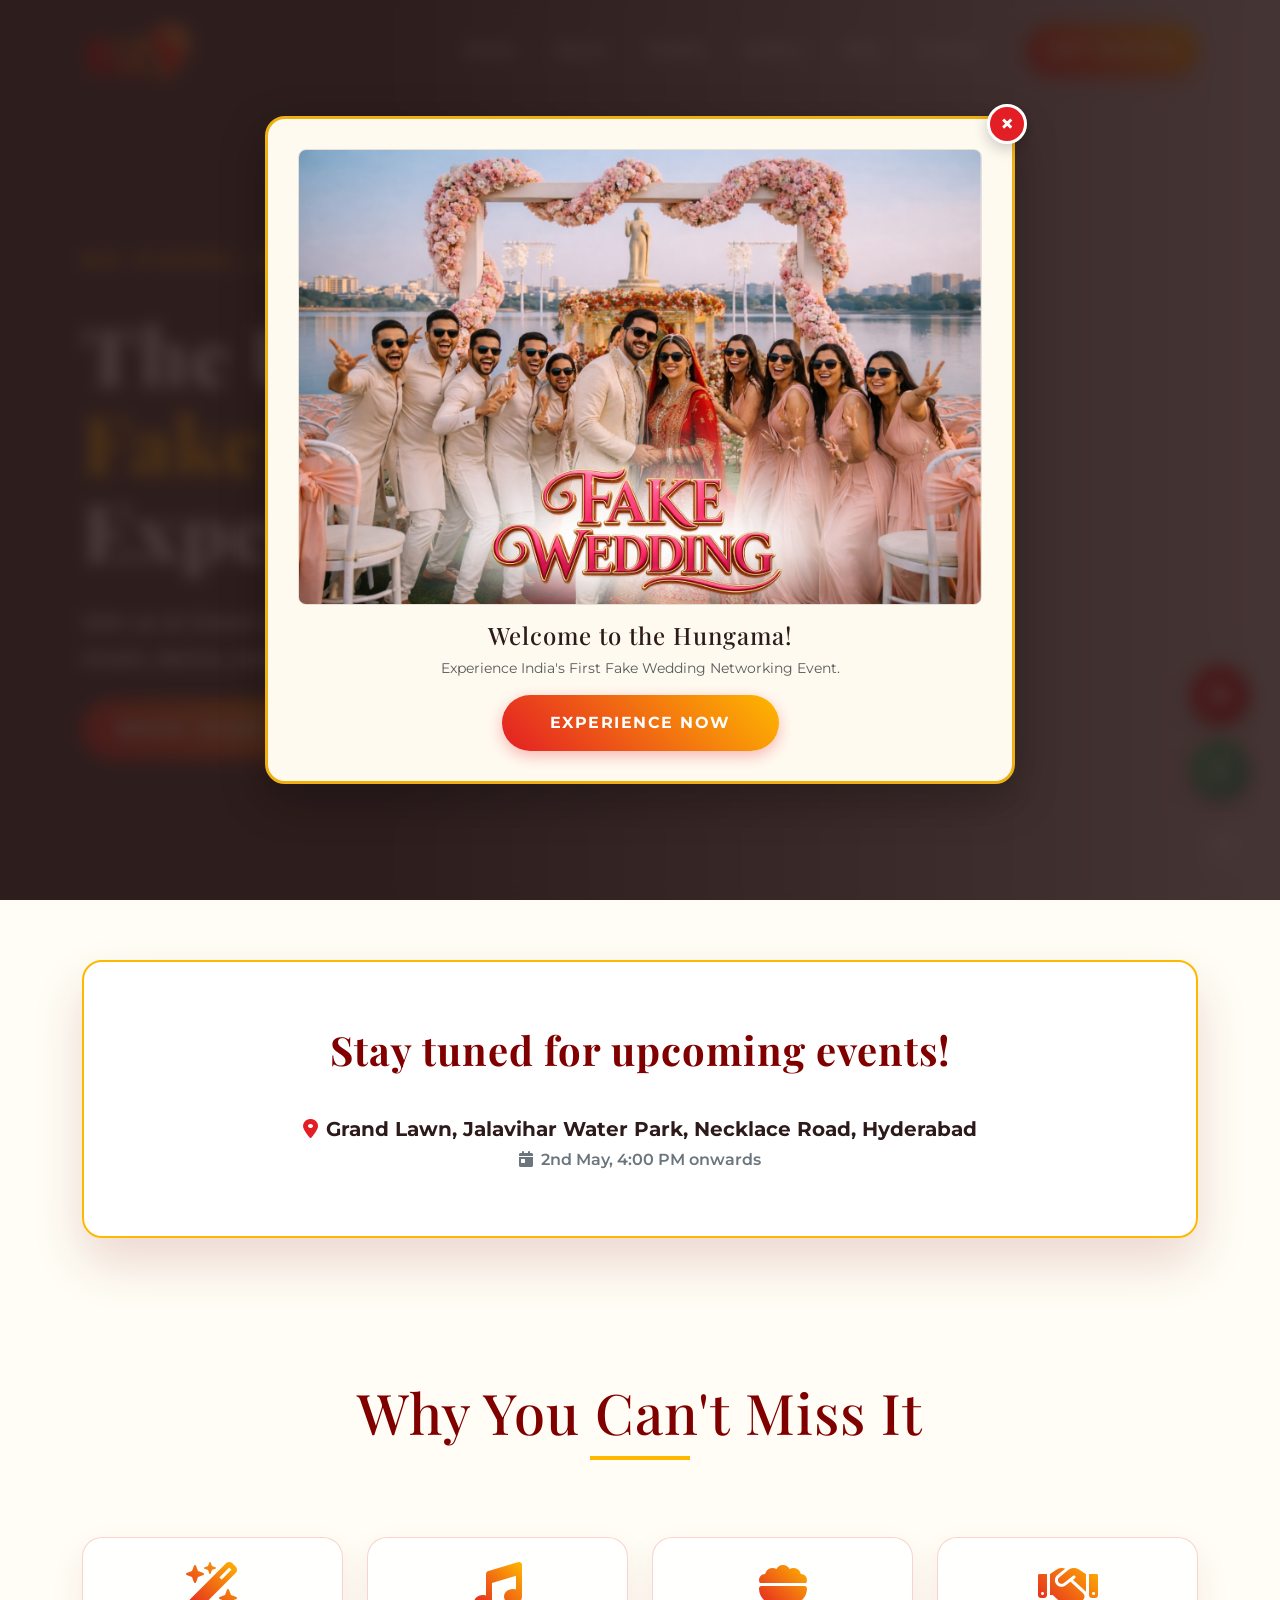
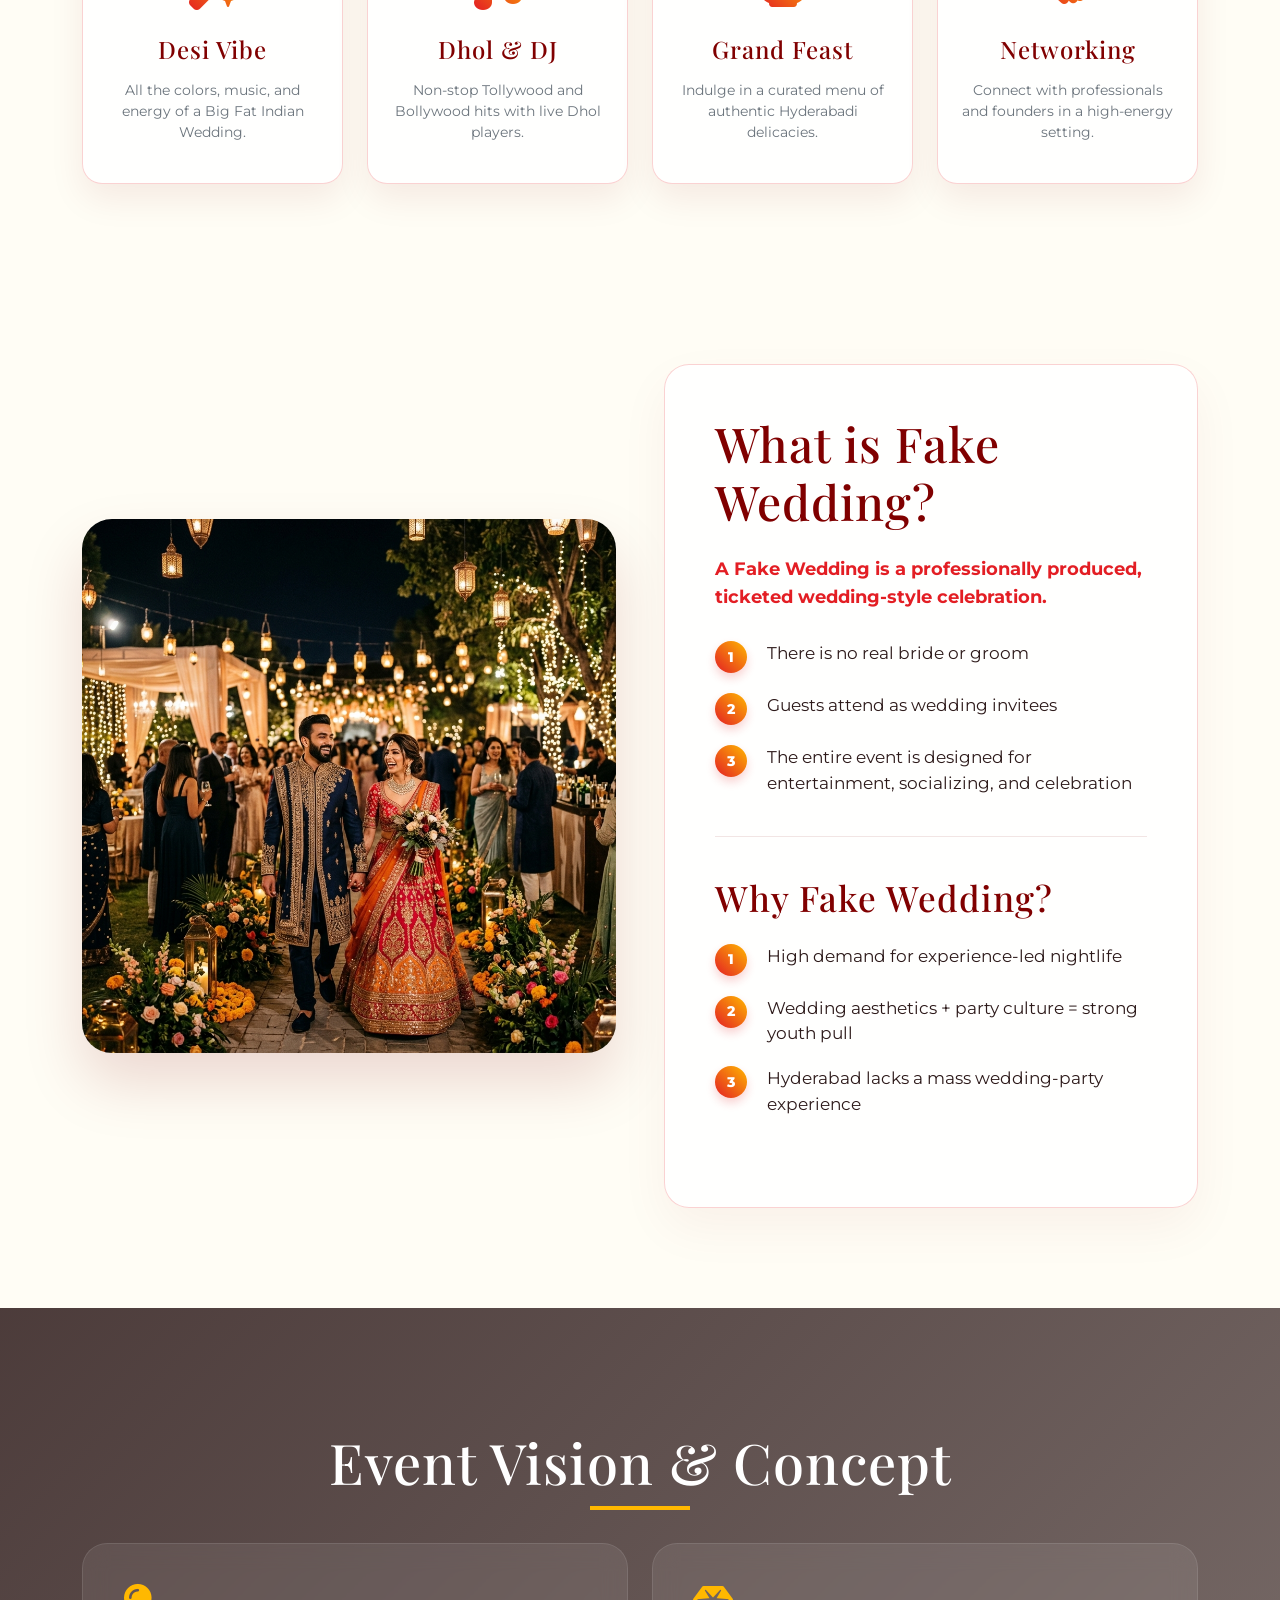
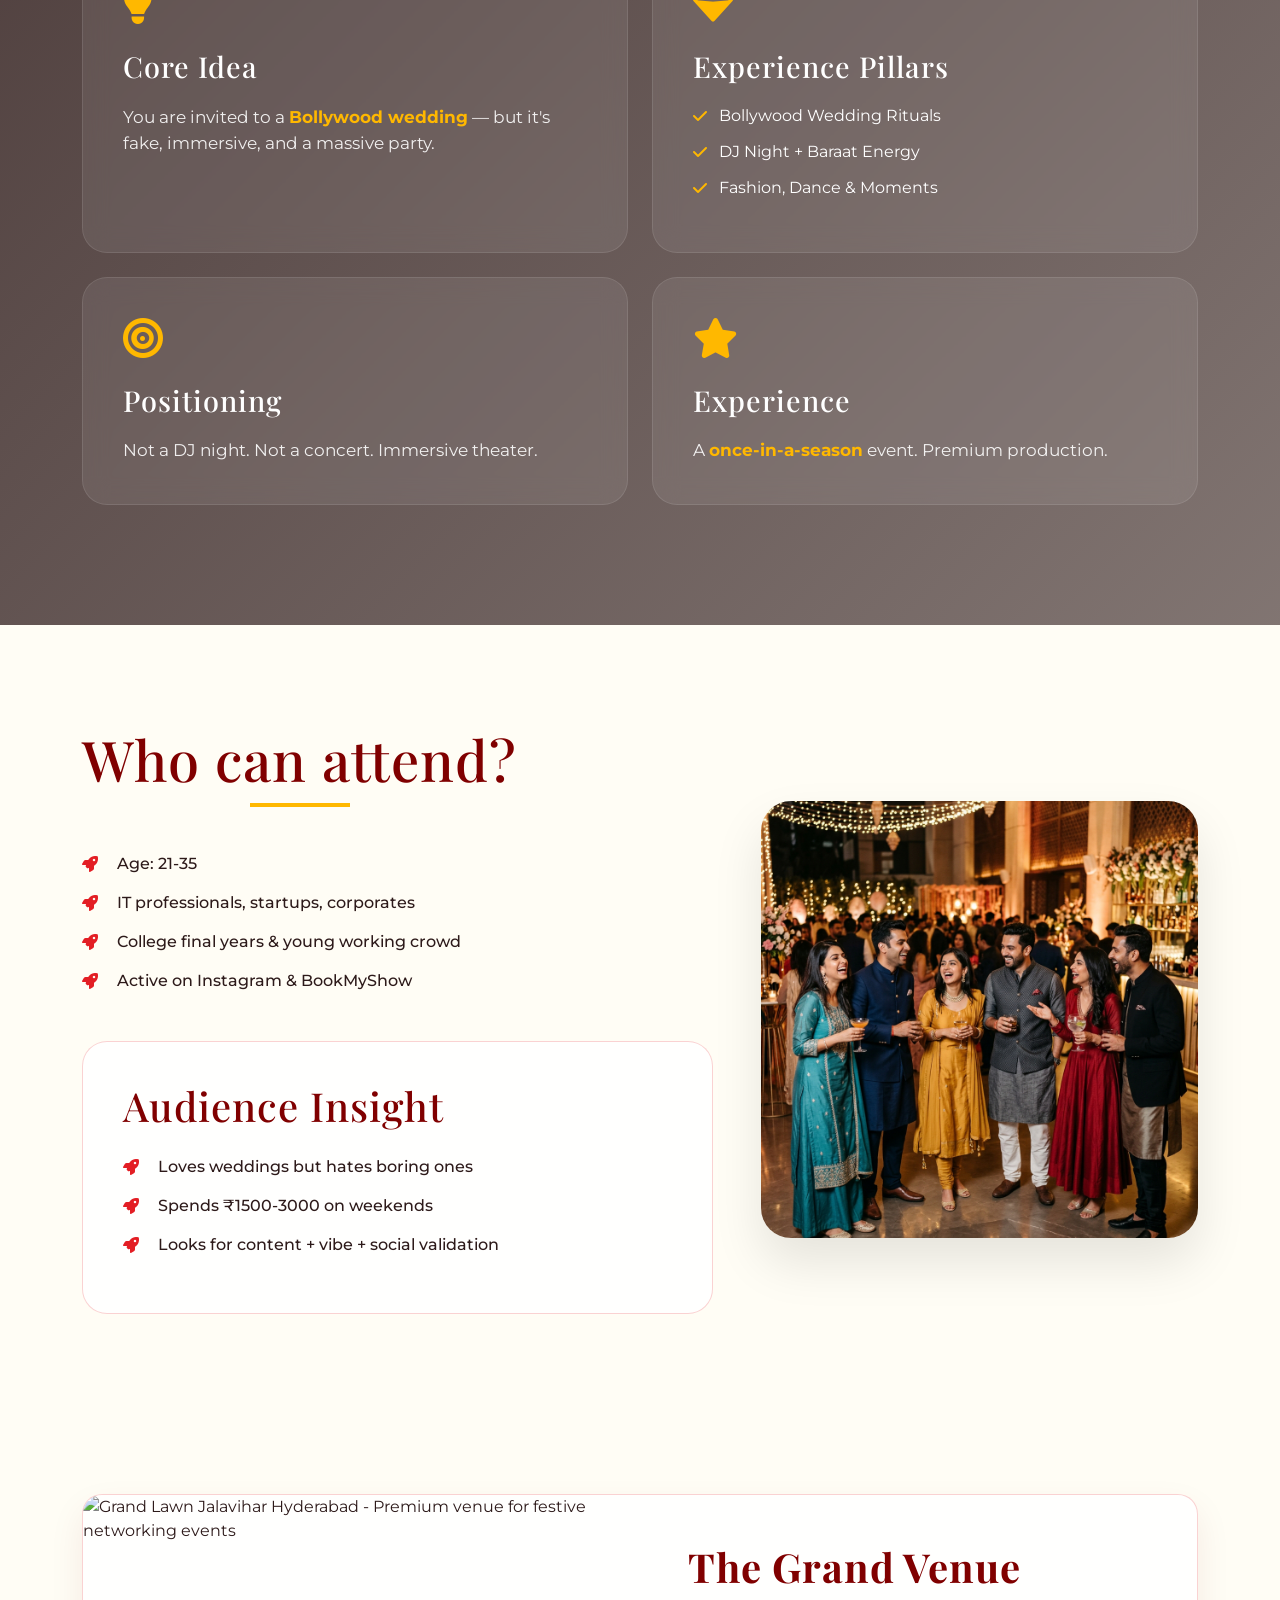
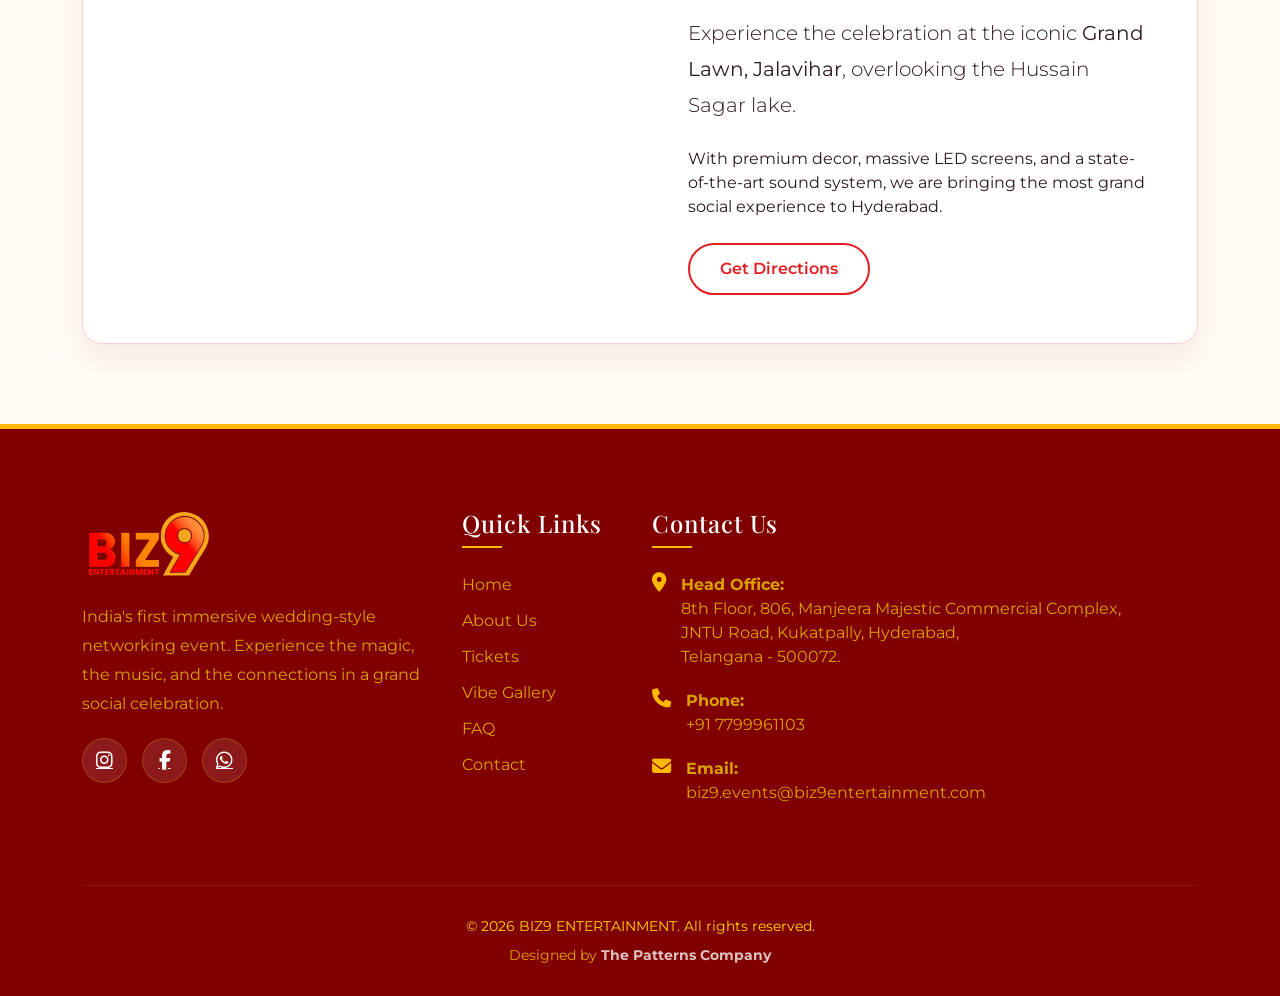
==== commit 35918a41: "jh" ====
--- a/index.html
+++ b/index.html
@@ -456,7 +456,7 @@
                         <i class="fa-solid fa-envelope contact-icon"></i>
                         <div>
                             <strong>Email:</strong><br>
-                            <a href="mailto:Biz9rohan@gmail.com" class="footer-link">Biz9rohan@gmail.com</a>
+                            <a href="mailto:biz9.events@biz9entertainment.com" class="footer-link">biz9.events@biz9entertainment.com</a>
                         </div>
                     </div>
                 </div>
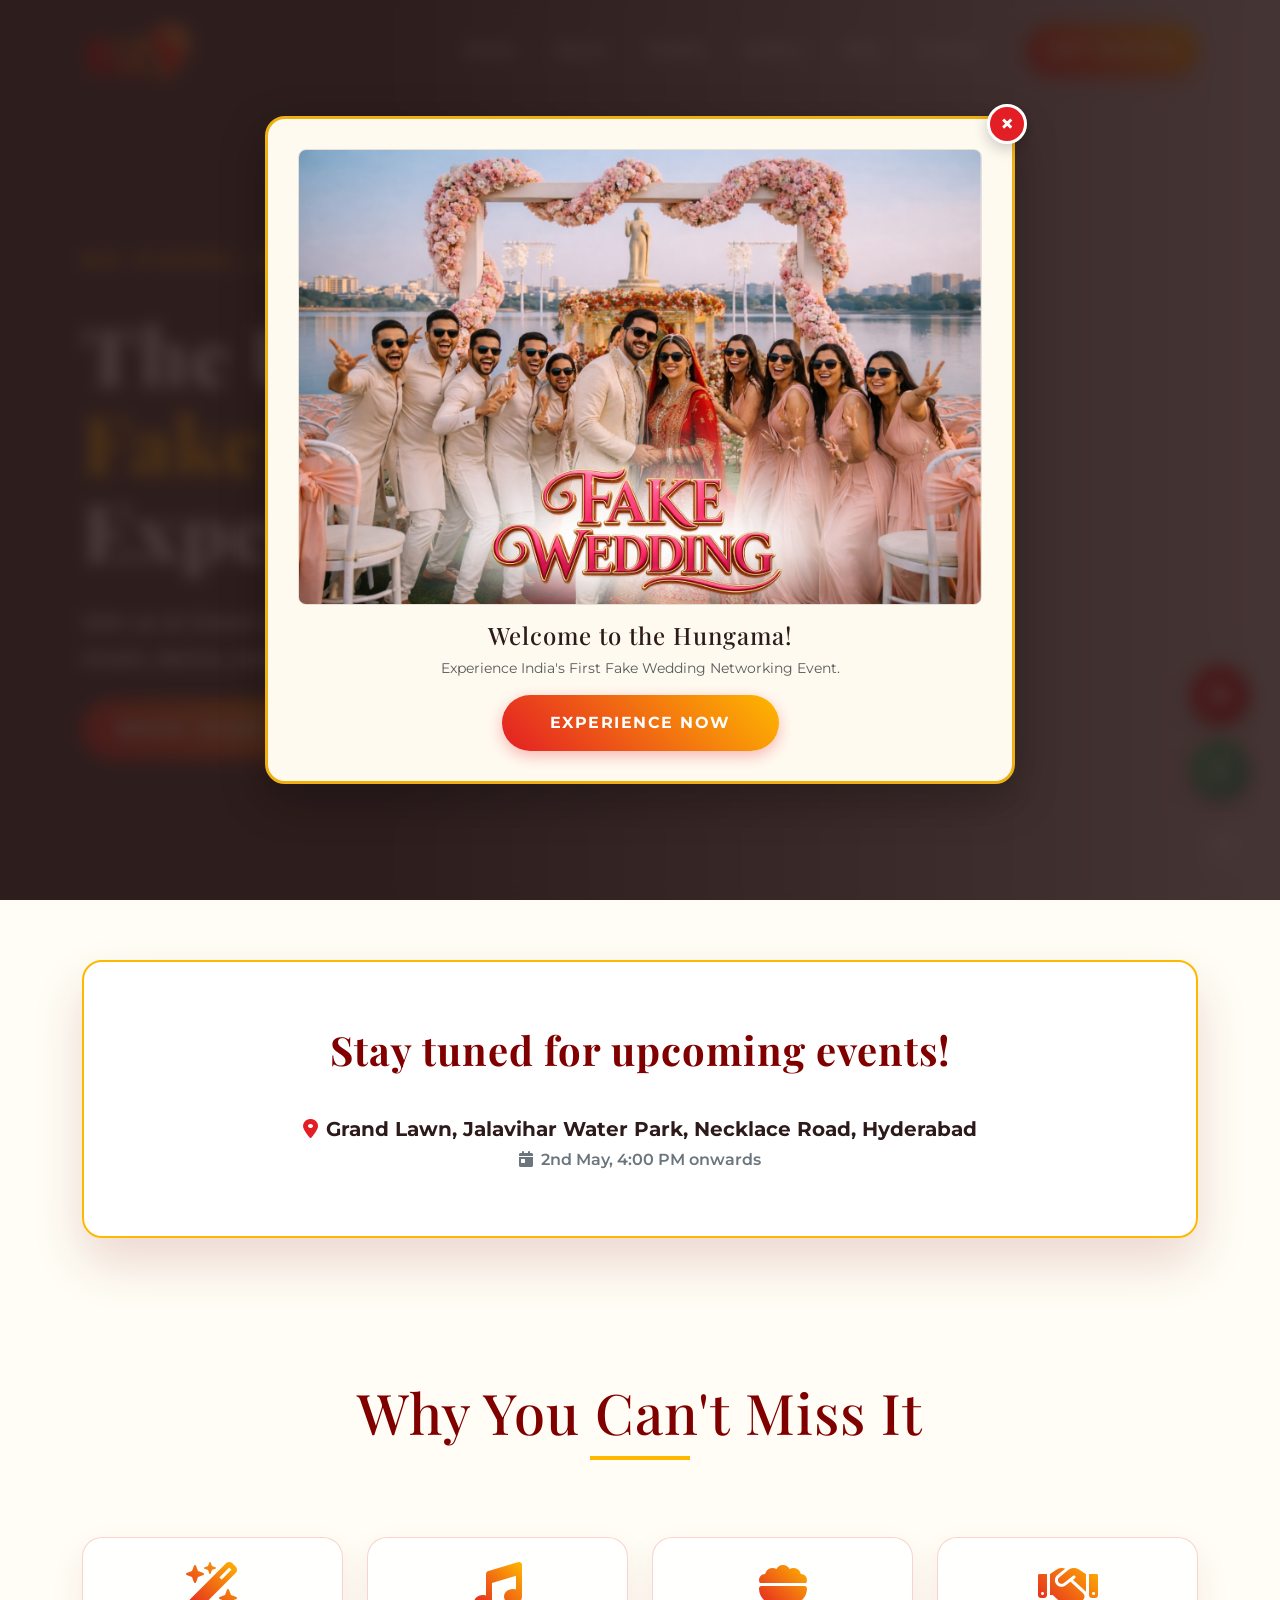
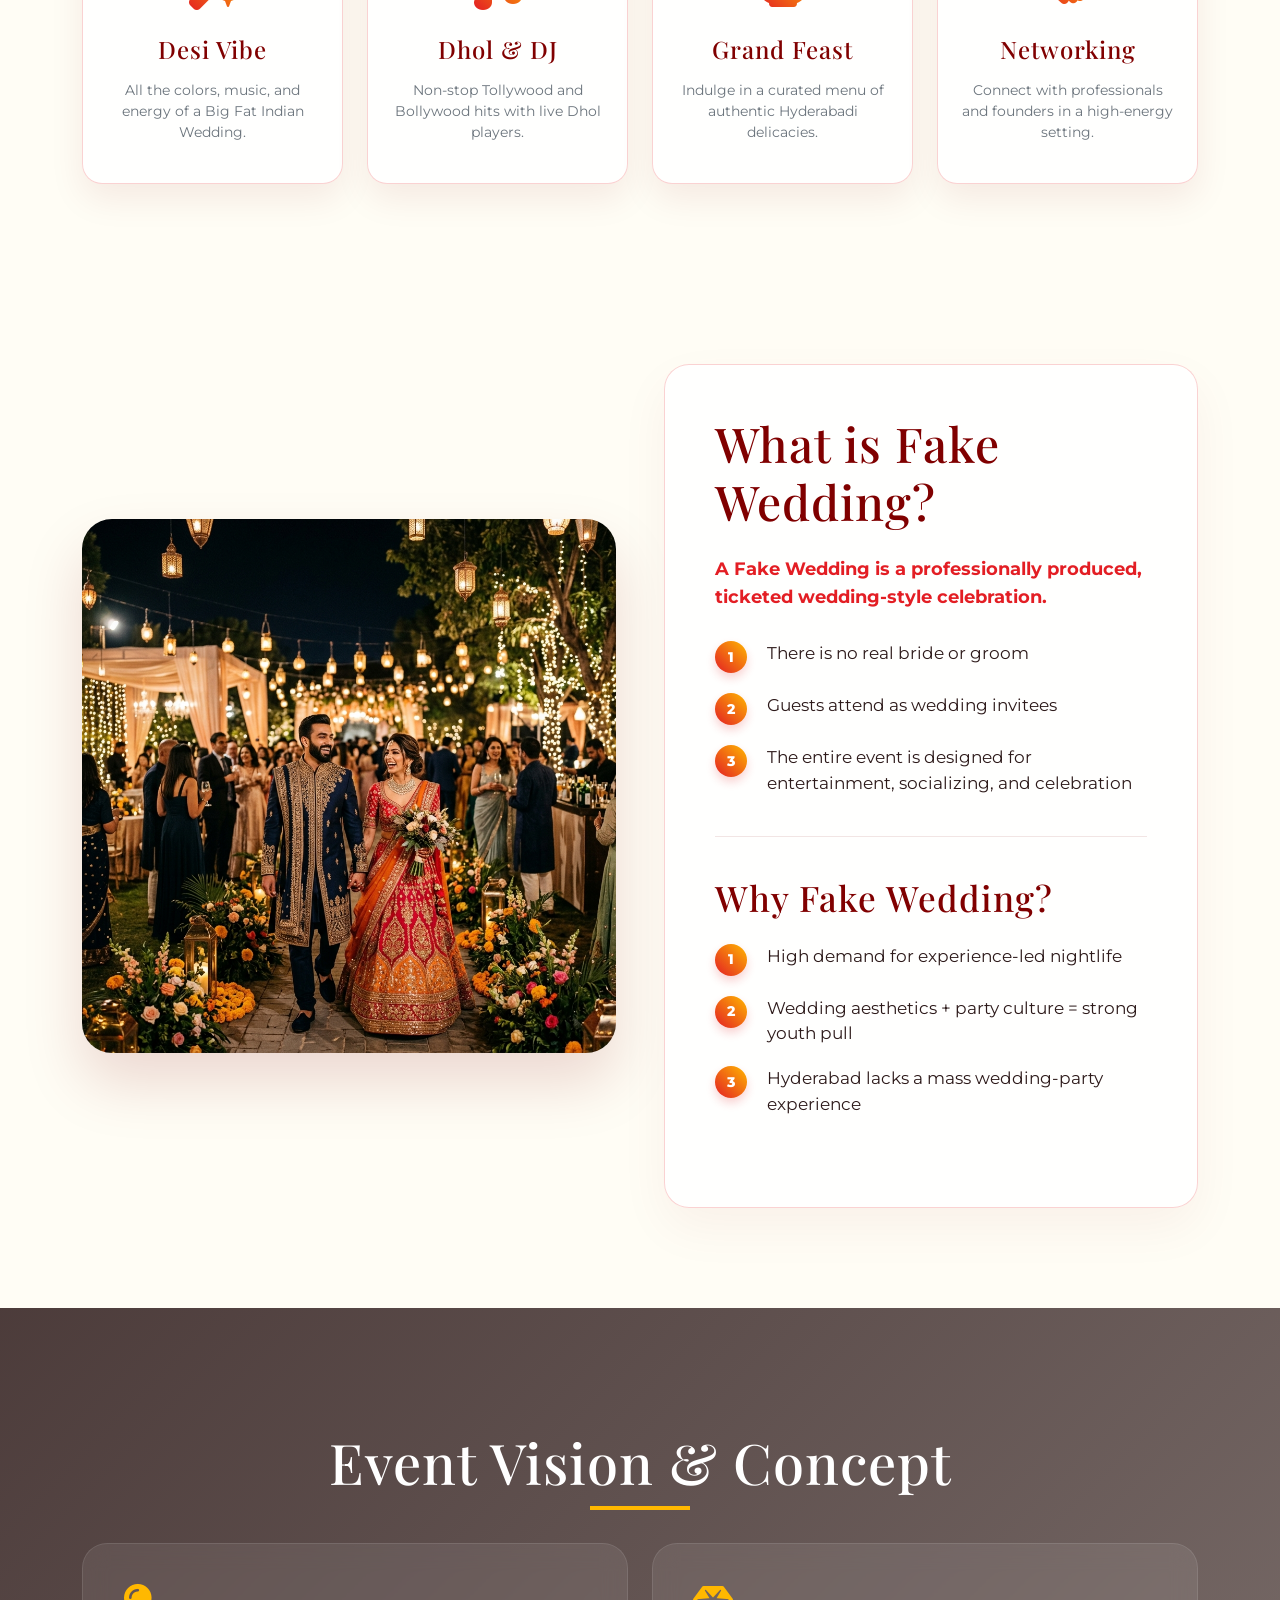
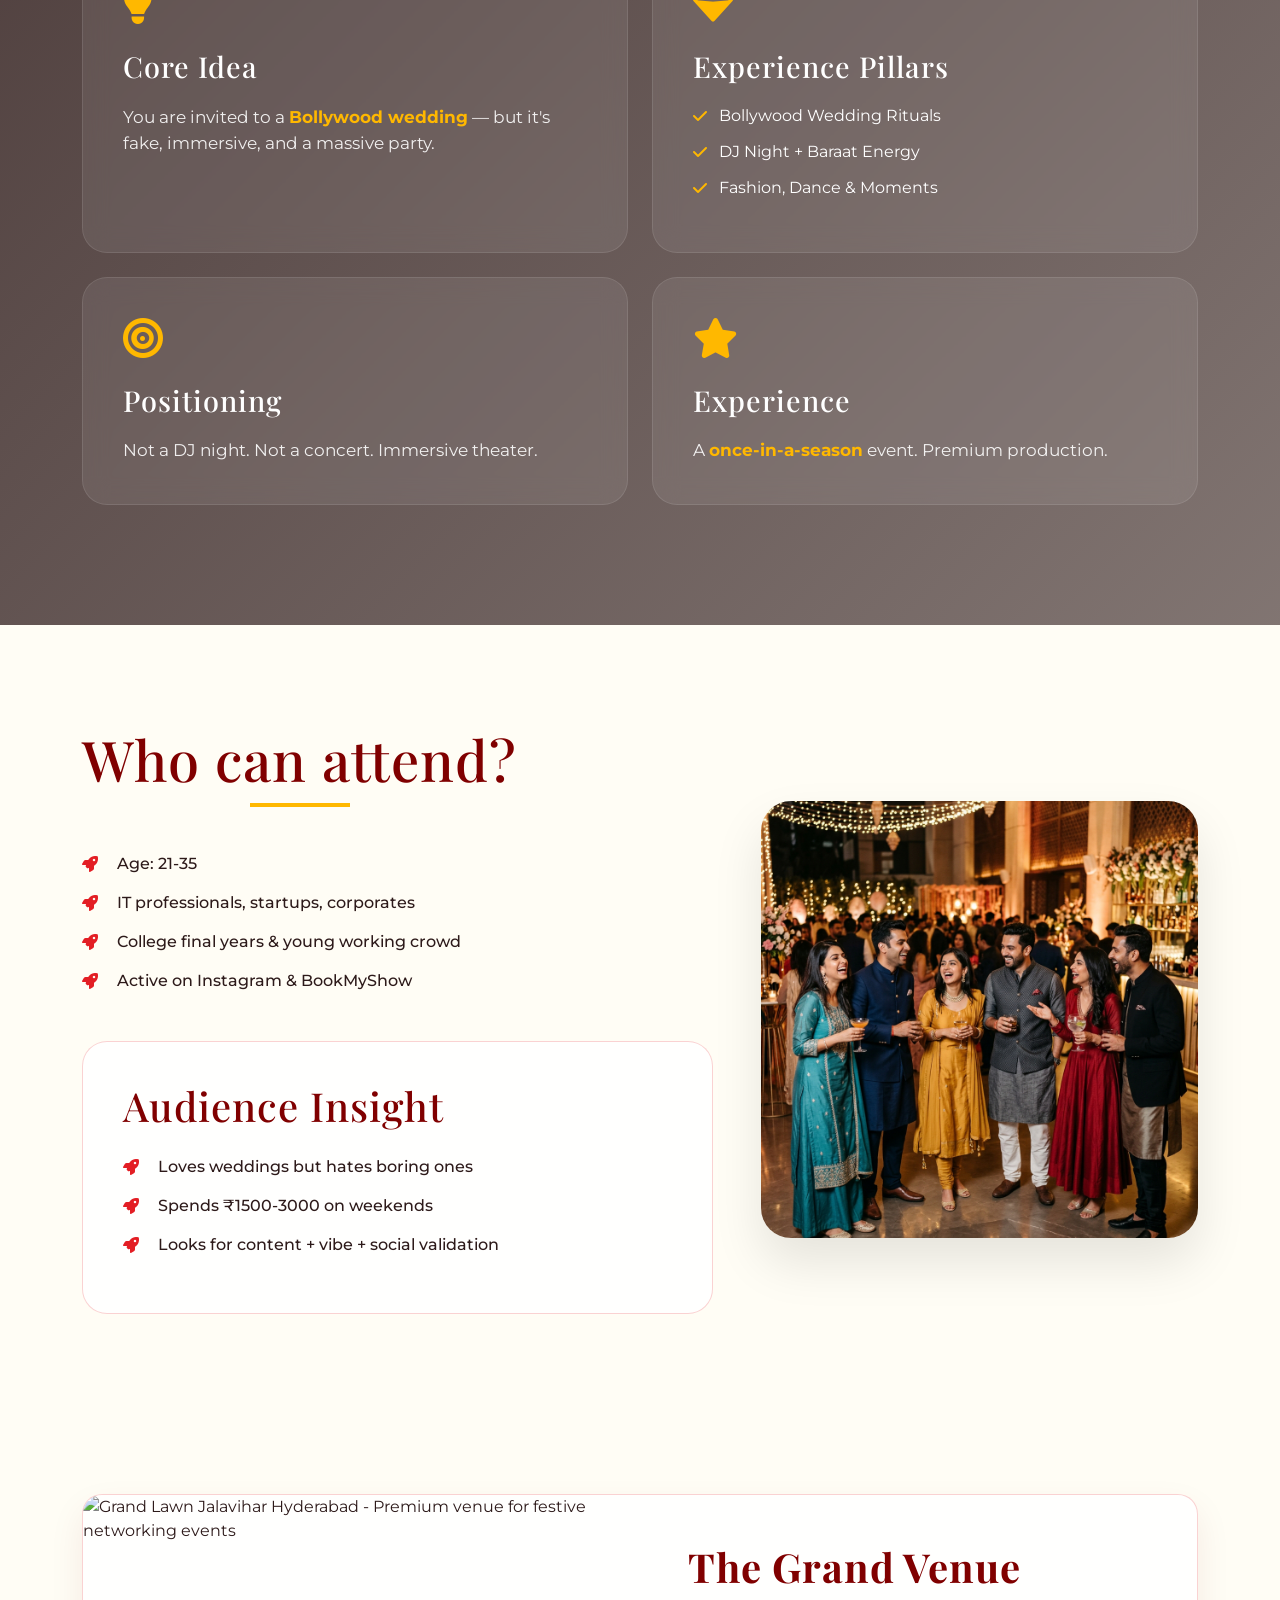
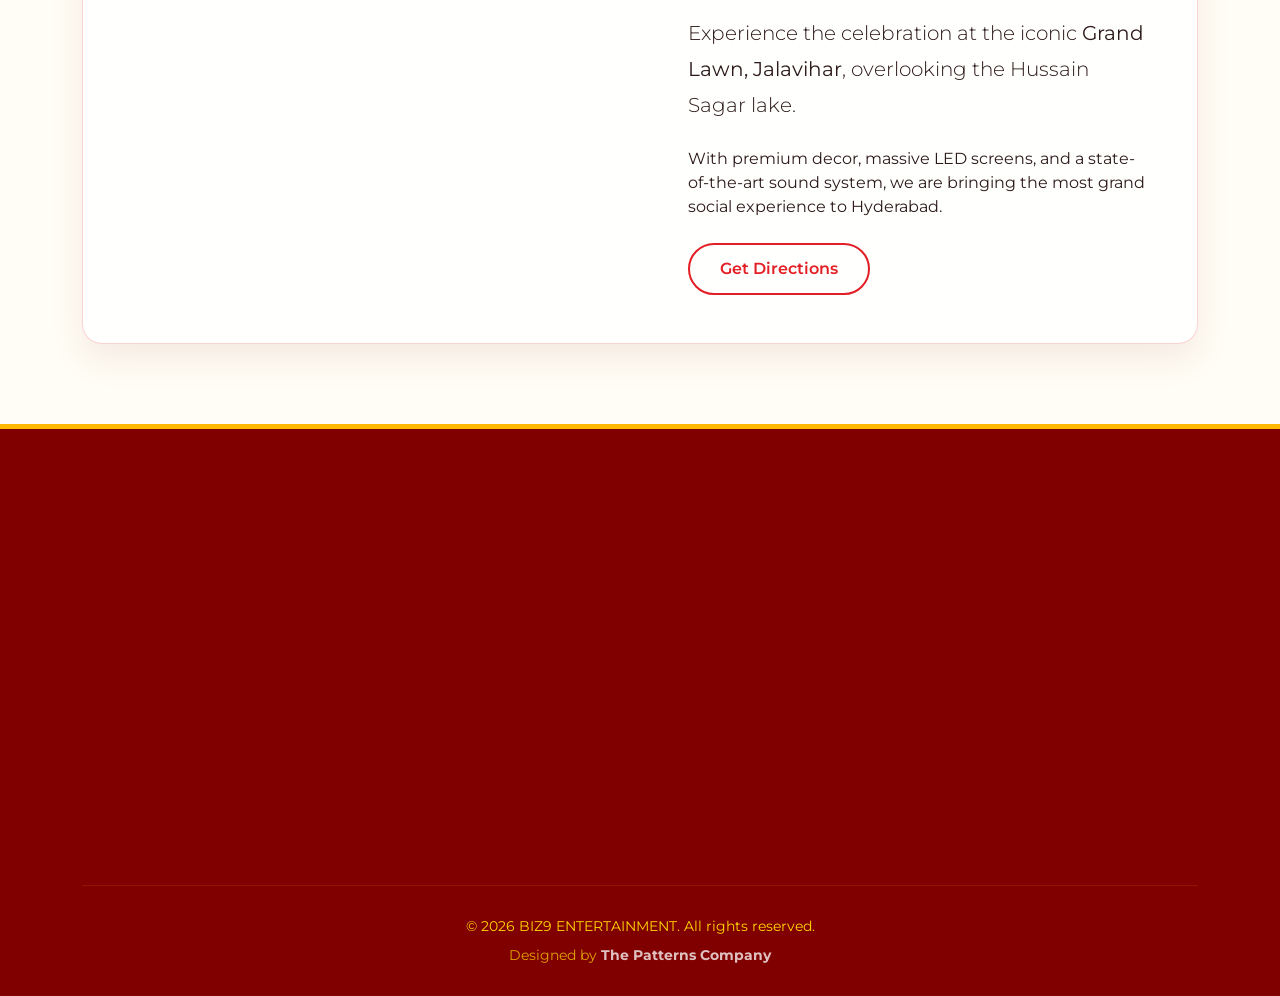
==== commit decd0513: "feat: add thank-you and 404 pages, update favicon, and refine site-wide SEO and layout formatting." ====
--- a/index.html
+++ b/index.html
@@ -9,7 +9,7 @@
         content="Experience India's first festive networking event in Hyderabad. A fake wedding experience with music, dance, and corporate networking. Join Biz9 Entertainment at Jalavihar.">
 
     <!-- SEO & AEO Meta Tags -->
-    <link rel="canonical" href="https://biz9entertainment.com/index.html">
+    <link rel="canonical" href="https://biz9entertainment.com/">
     <meta name="keywords"
         content="Fake Wedding Hyderabad, Biz9 Entertainment, Networking Event Hyderabad, Festive Connection, Corporate Networking Hyderabad, Jalavihar Events">
 
@@ -114,7 +114,7 @@
     <!-- Font Awesome -->
     <link rel="stylesheet" href="https://cdnjs.cloudflare.com/ajax/libs/font-awesome/6.4.0/css/all.min.css">
     <!-- Favicon -->
-    <link rel="icon" type="image/png" href="img/logo.png">
+    <link rel="icon" type="image/png" href="img/favicon.png">
     <!-- AOS CSS -->
     <link href="https://unpkg.com/aos@2.3.1/dist/aos.css" rel="stylesheet">
 </head>
@@ -456,7 +456,8 @@
                         <i class="fa-solid fa-envelope contact-icon"></i>
                         <div>
                             <strong>Email:</strong><br>
-                            <a href="mailto:biz9.events@biz9entertainment.com" class="footer-link">biz9.events@biz9entertainment.com</a>
+                            <a href="mailto:biz9.events@biz9entertainment.com"
+                                class="footer-link">biz9.events@biz9entertainment.com</a>
                         </div>
                     </div>
                 </div>
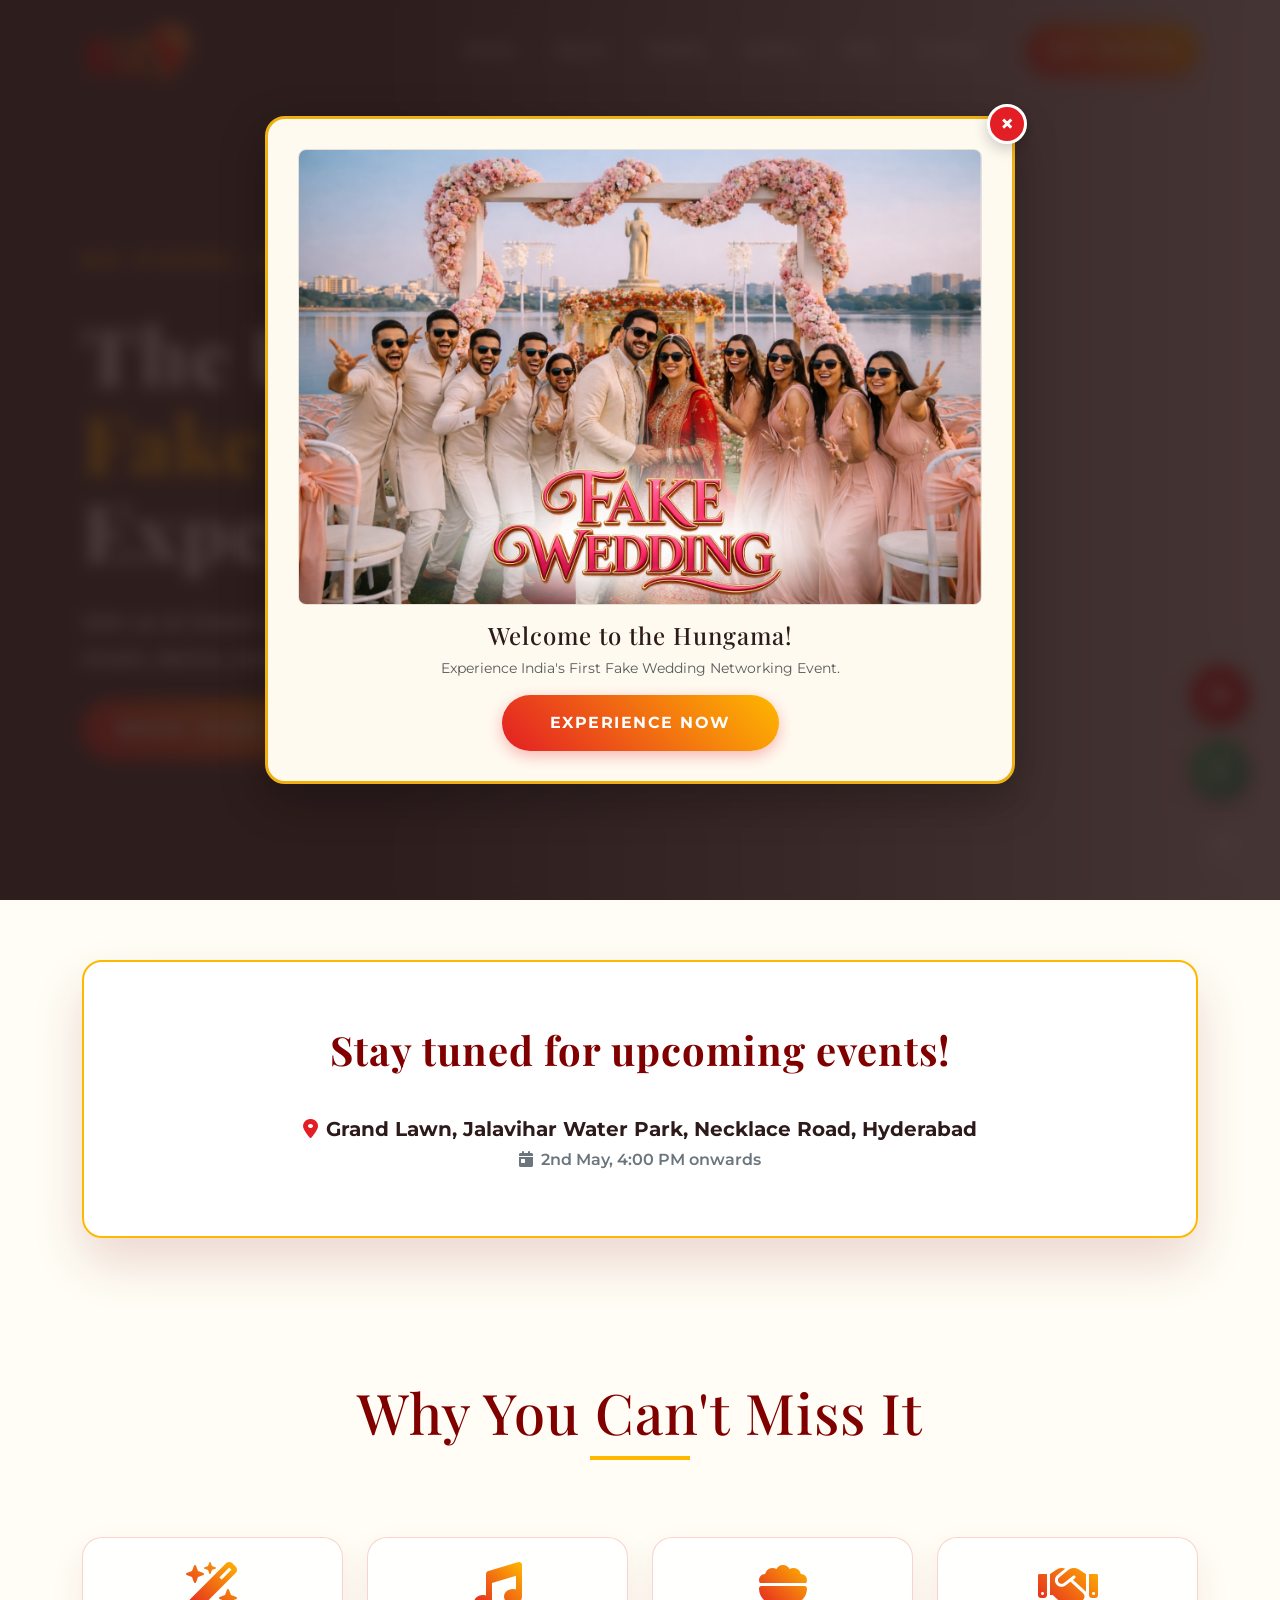
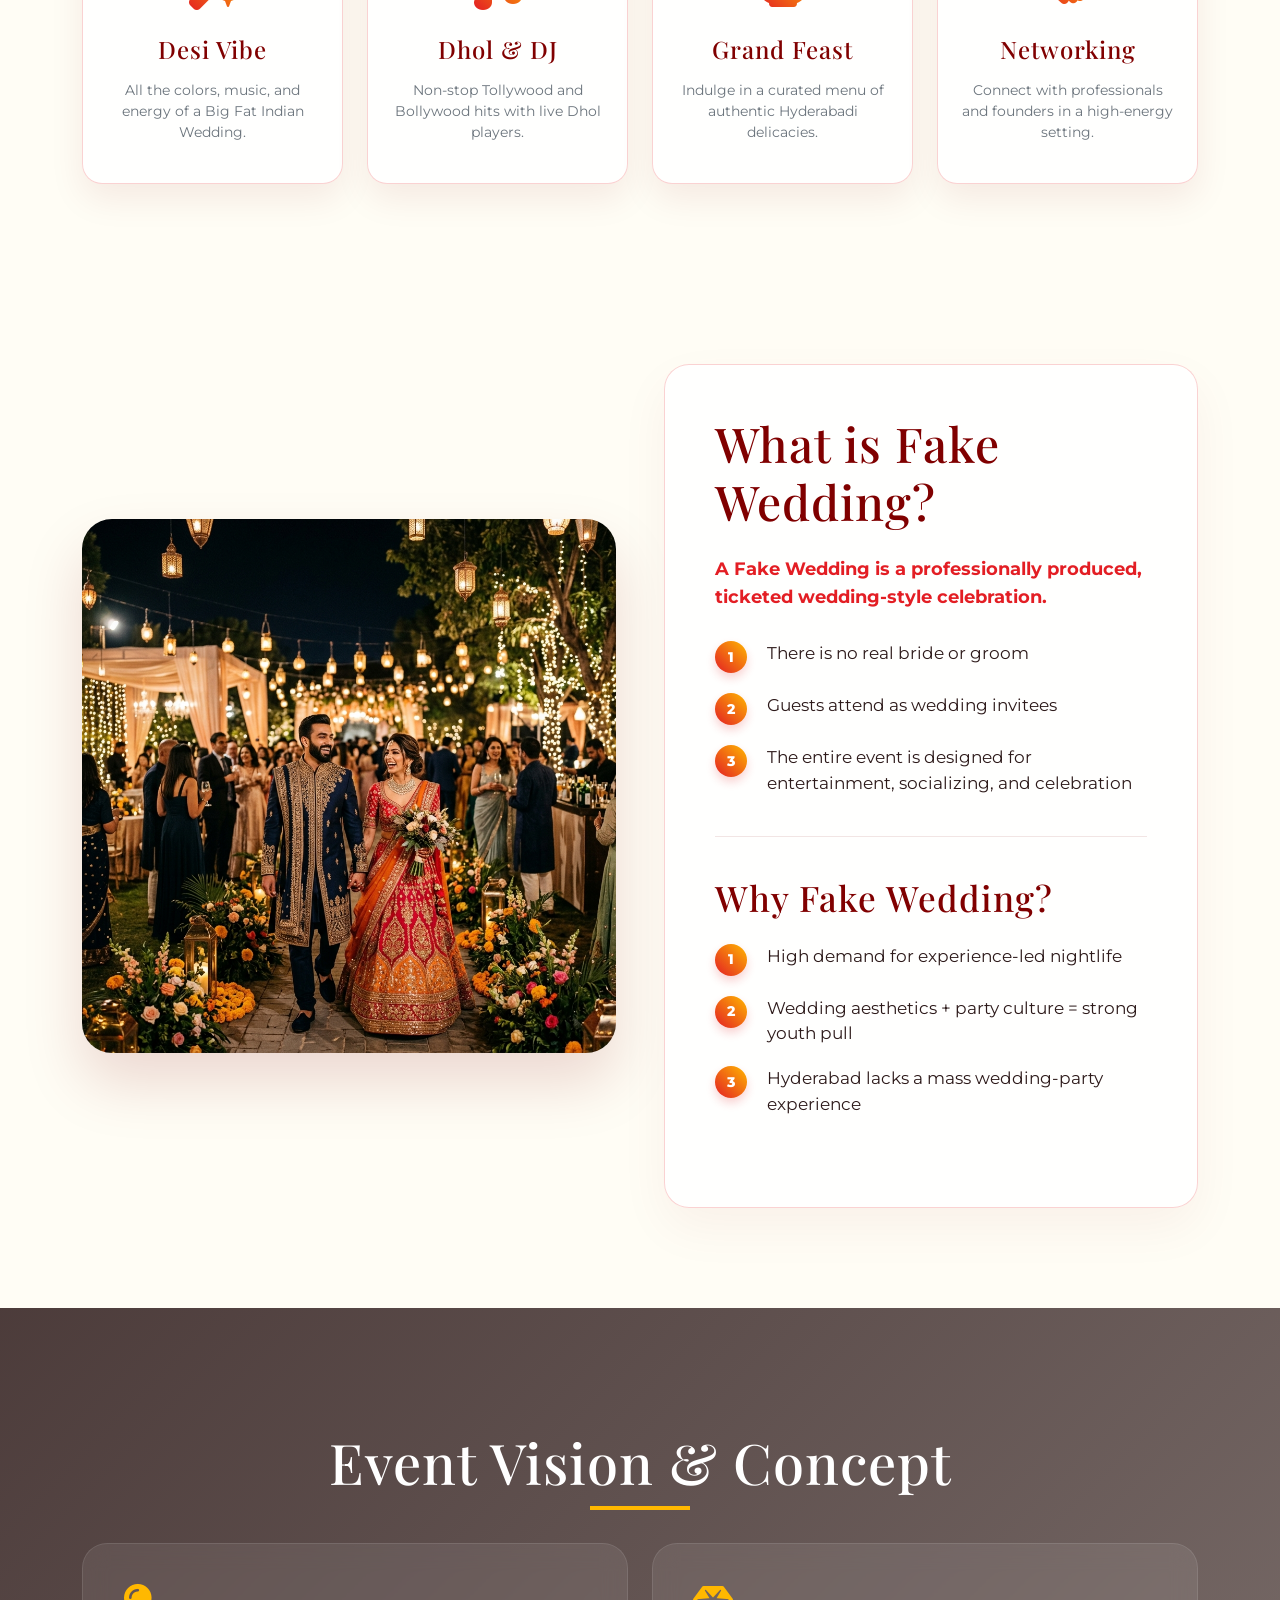
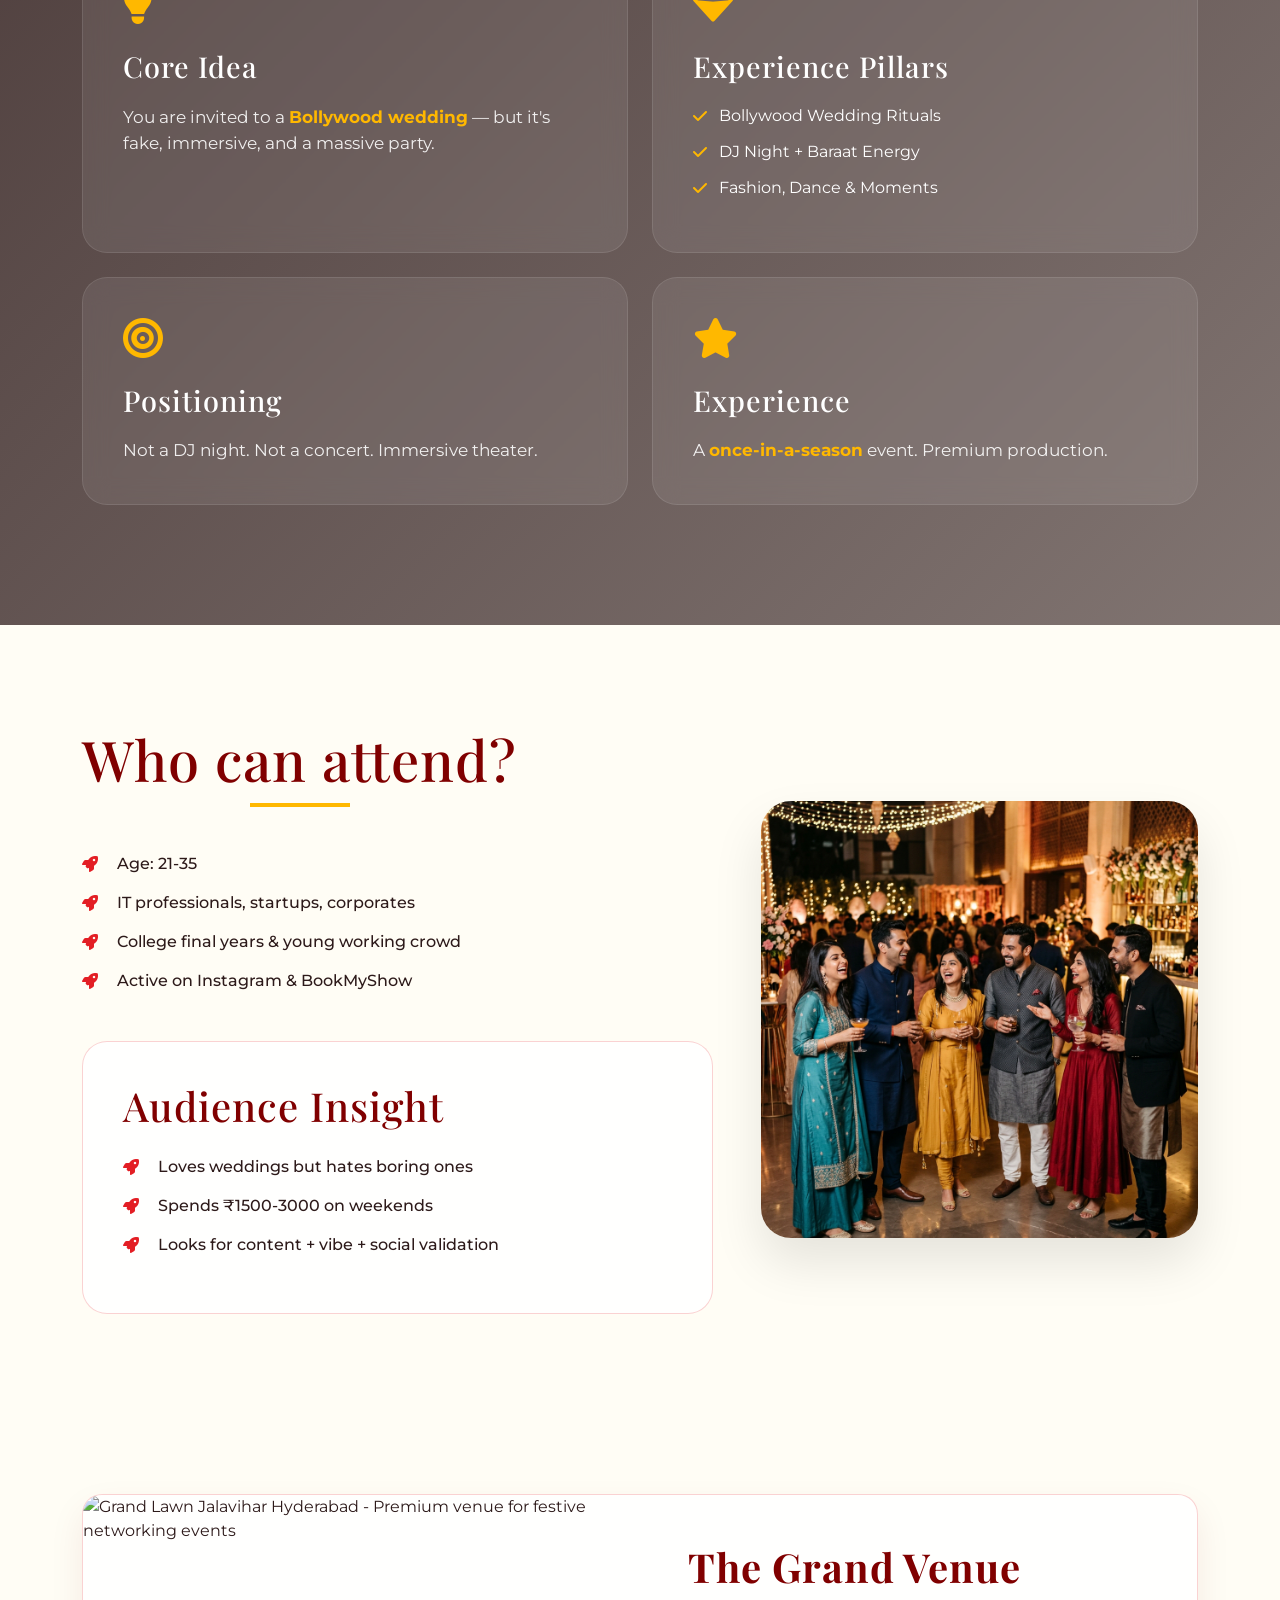
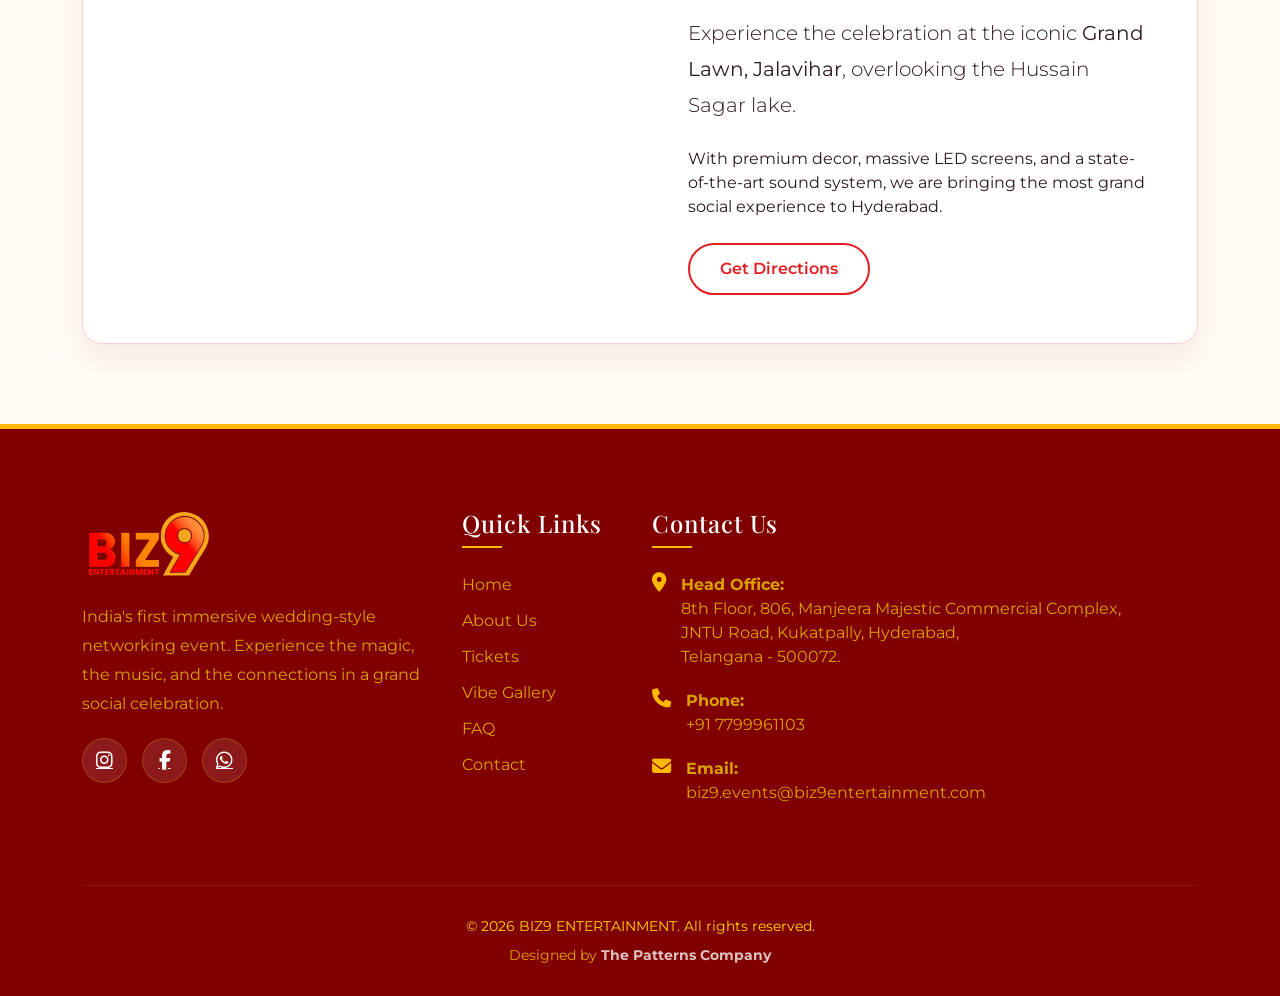
==== commit 9d83da7b: "feat: implement custom main.js for navigation, mobile menu, and popup logic, and update script refer" ====
--- a/index.html
+++ b/index.html
@@ -475,7 +475,7 @@
     <!-- Scripts -->
     <script src="https://cdn.jsdelivr.net/npm/bootstrap@5.3.0/dist/js/bootstrap.bundle.min.js"></script>
     <script src="https://unpkg.com/aos@2.3.1/dist/aos.js"></script>
-    <script src="js/main.js?v=3"></script>
+    <script src="js/main.js"></script>
 
     <!-- Landing Popup Banner -->
     <div id="popupBanner" class="popup-overlay" style="display: none;">
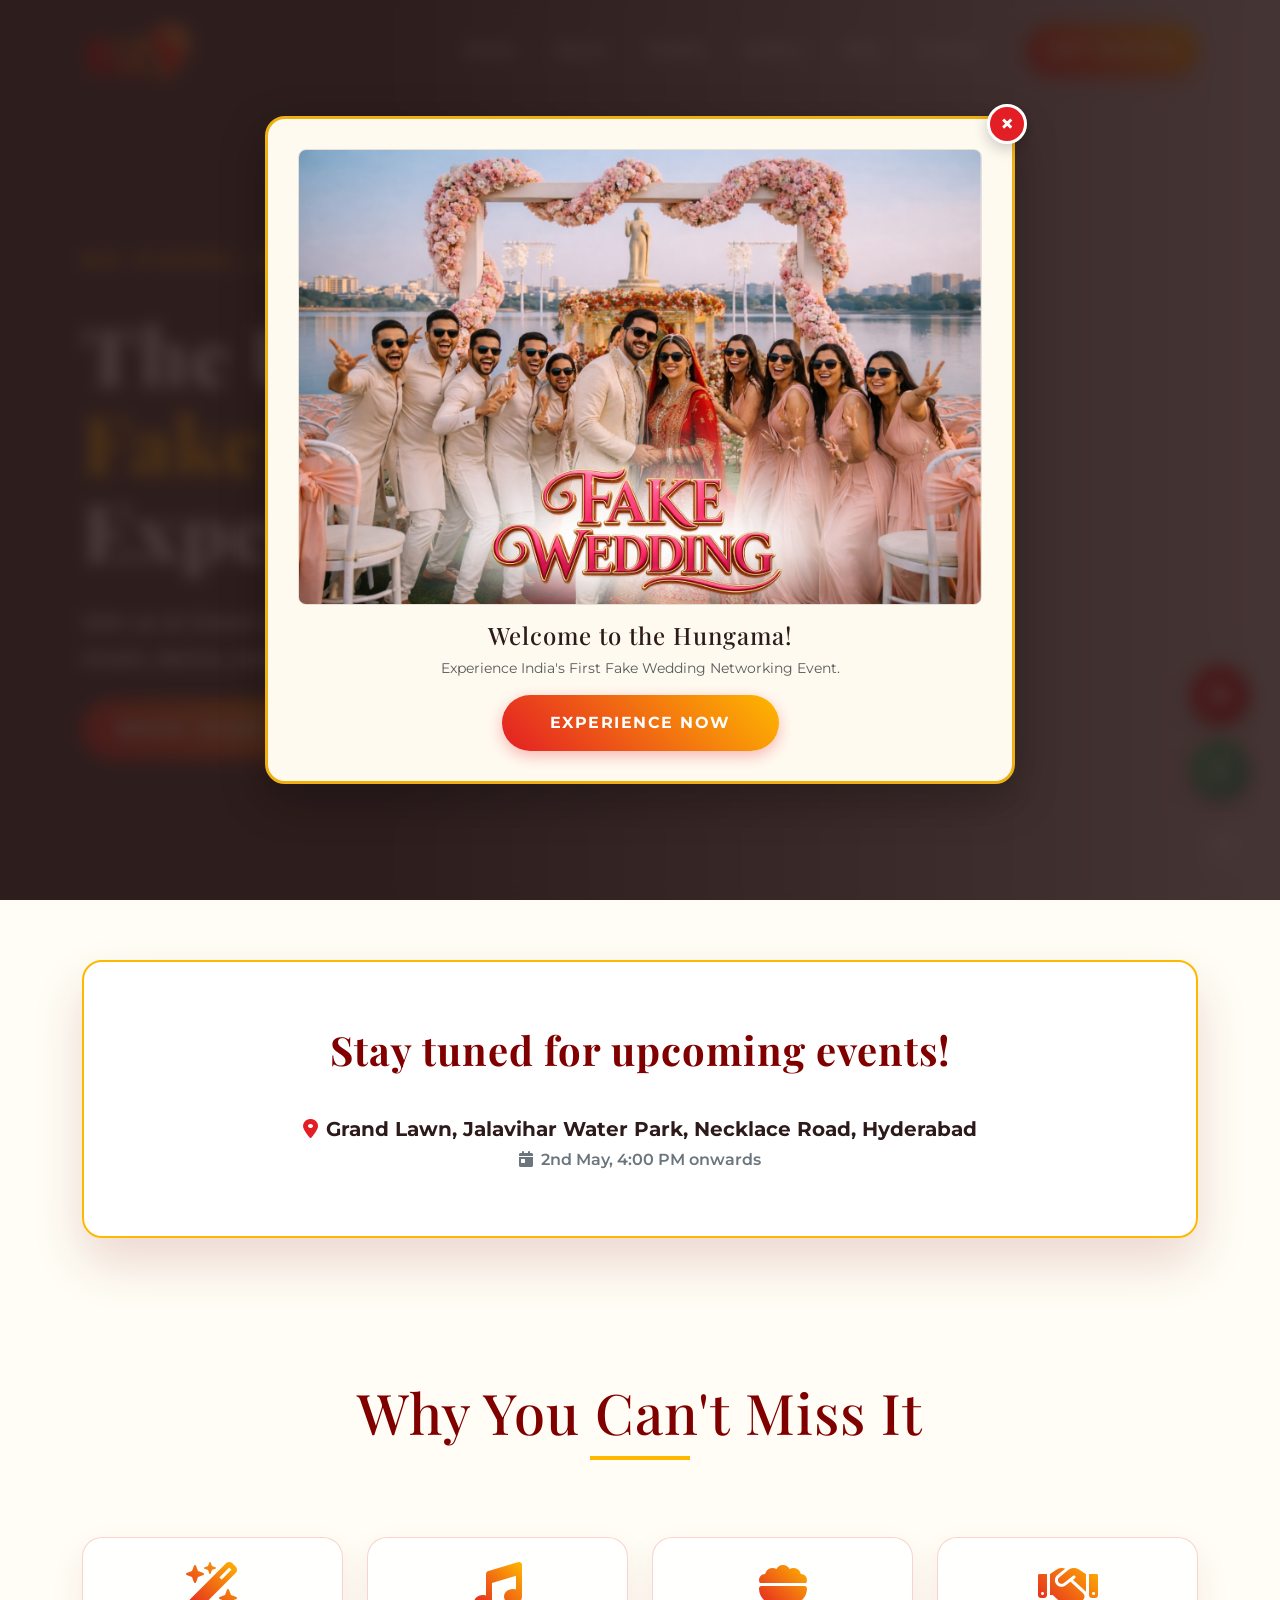
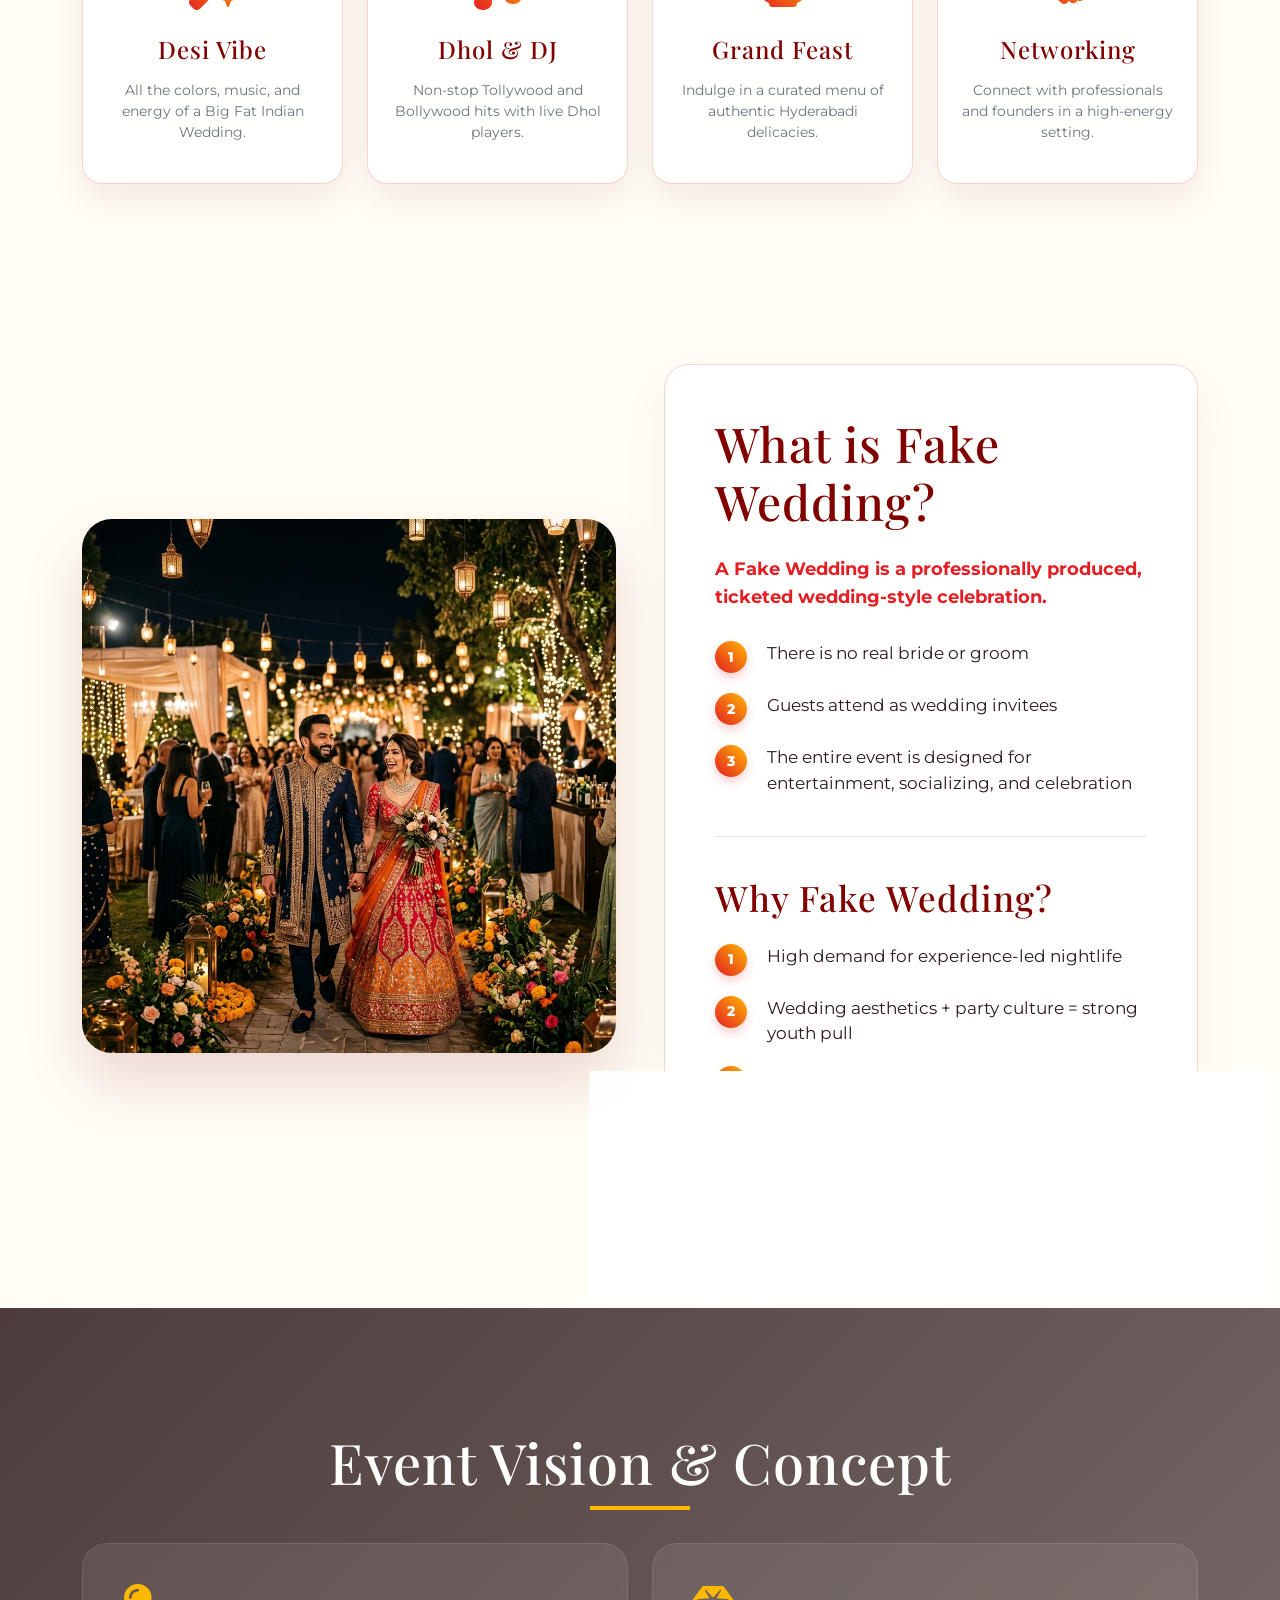
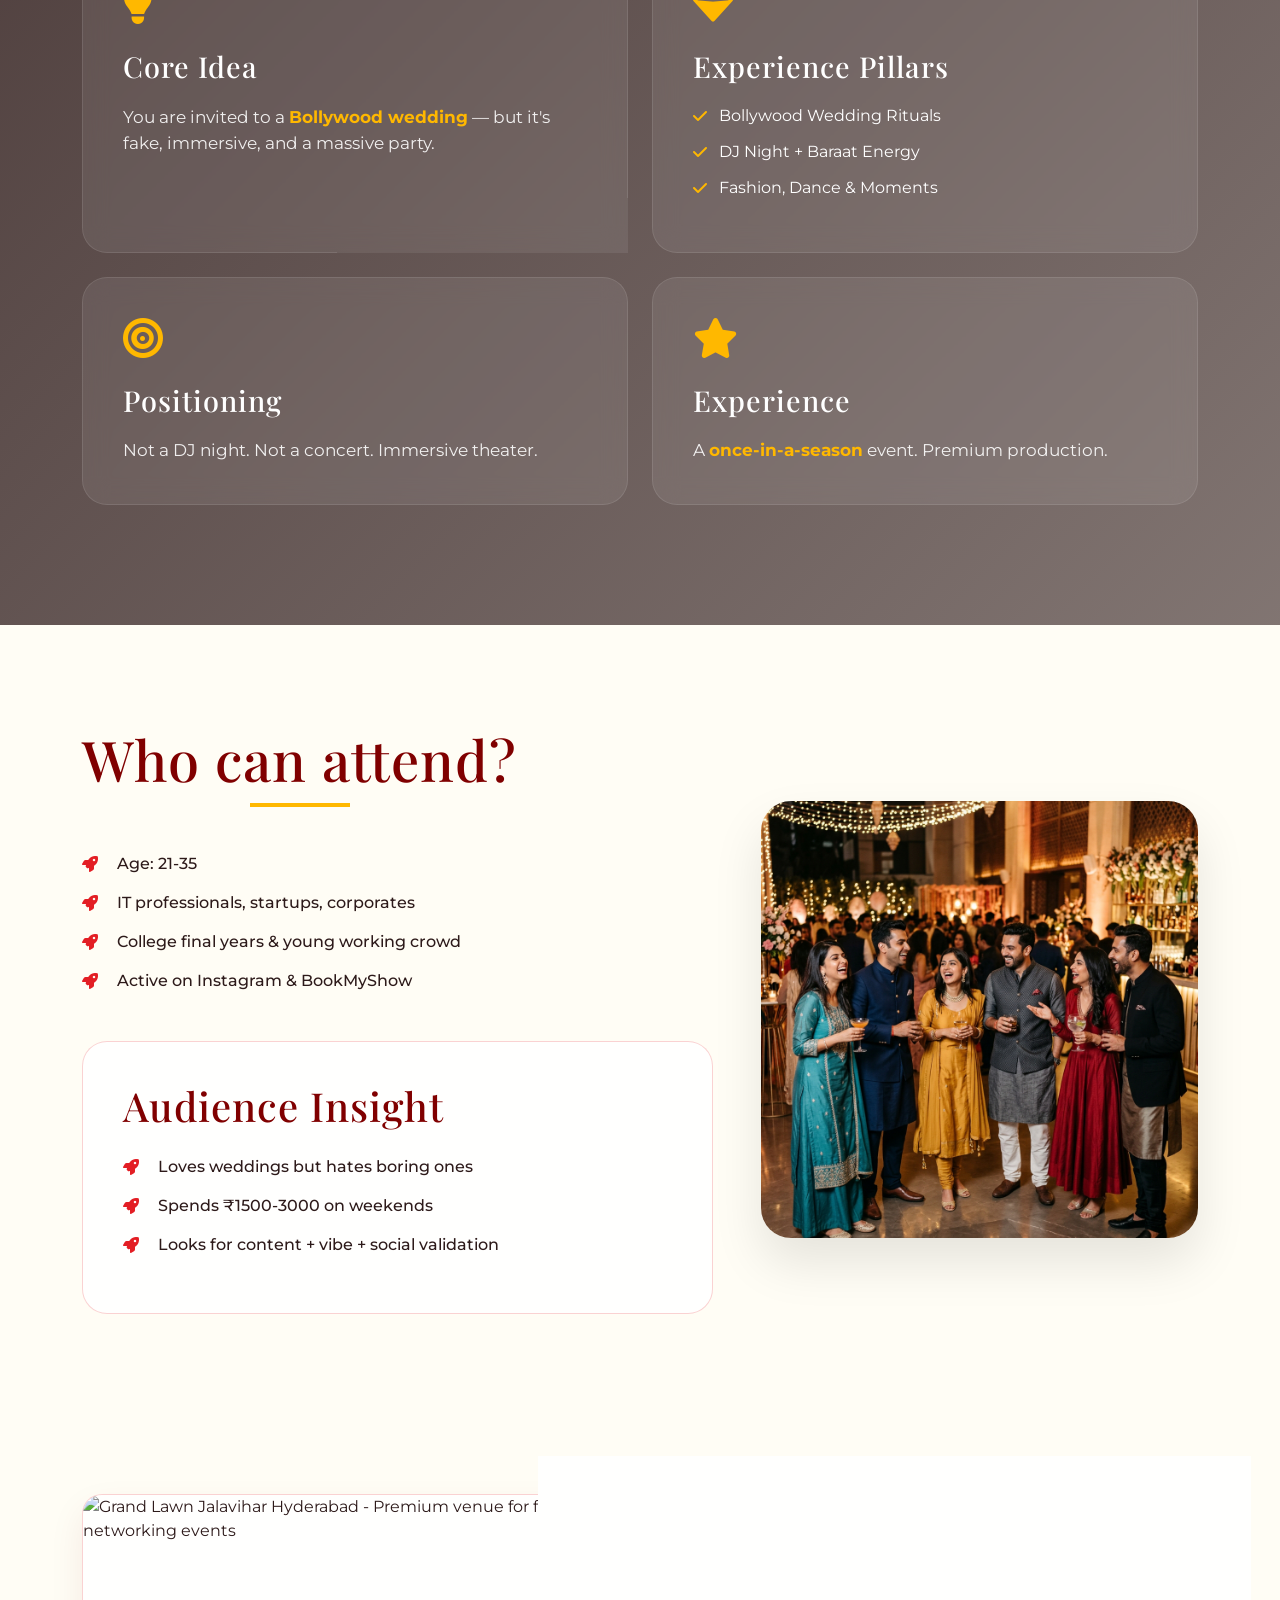
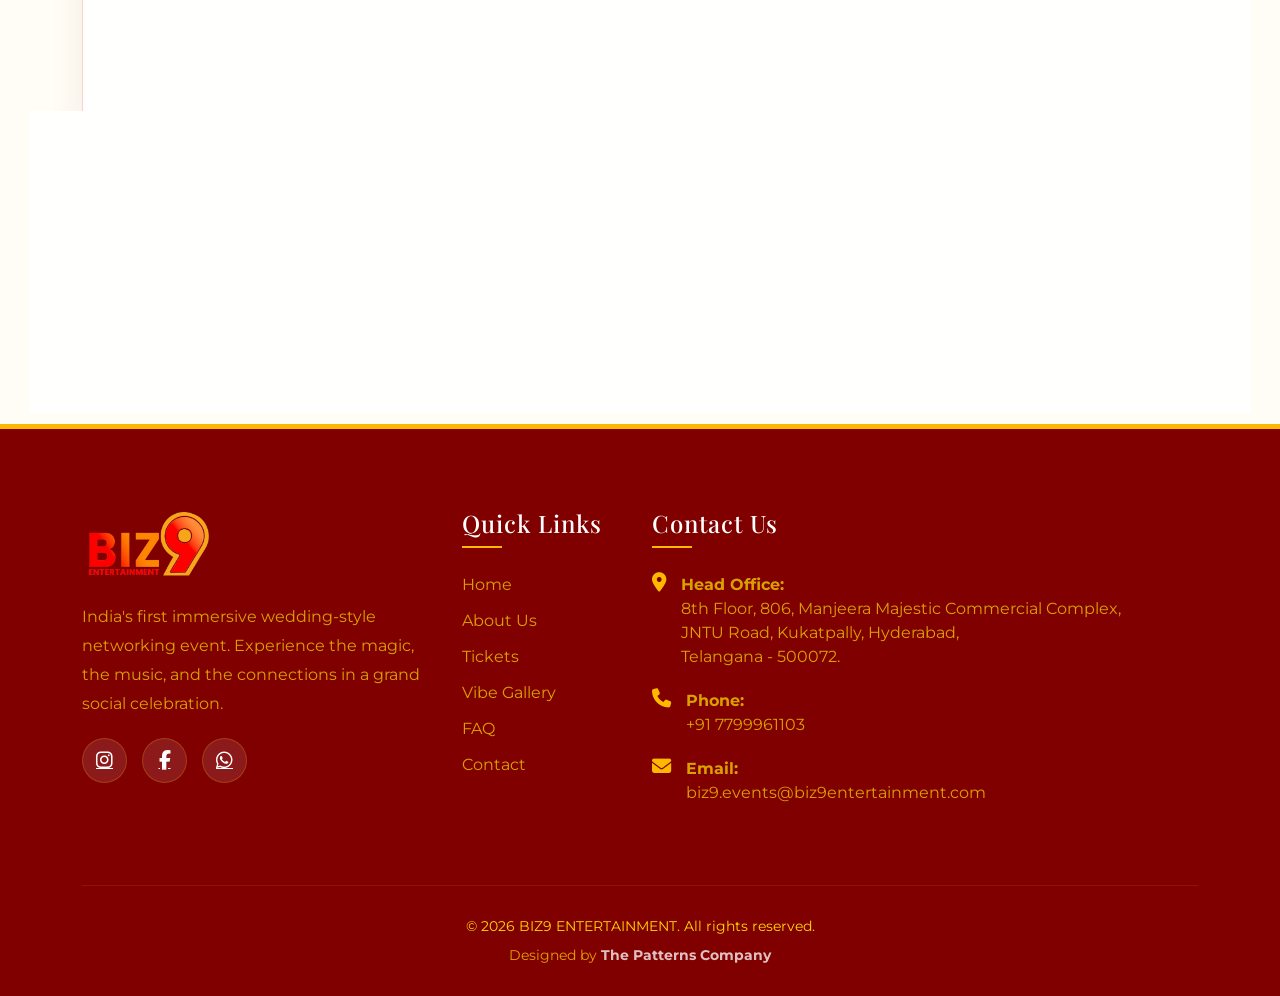
==== commit c238ca42: "pp" ====
--- a/index.html
+++ b/index.html
@@ -85,7 +85,7 @@
       },
       "offers": {
         "@type": "Offer",
-        "url": "https://biz9entertainment.com/tickets.html",
+        "url": "https://biz9entertainment.com/tickets",
         "price": "999",
         "priceCurrency": "INR",
         "availability": "https://schema.org/InStock"
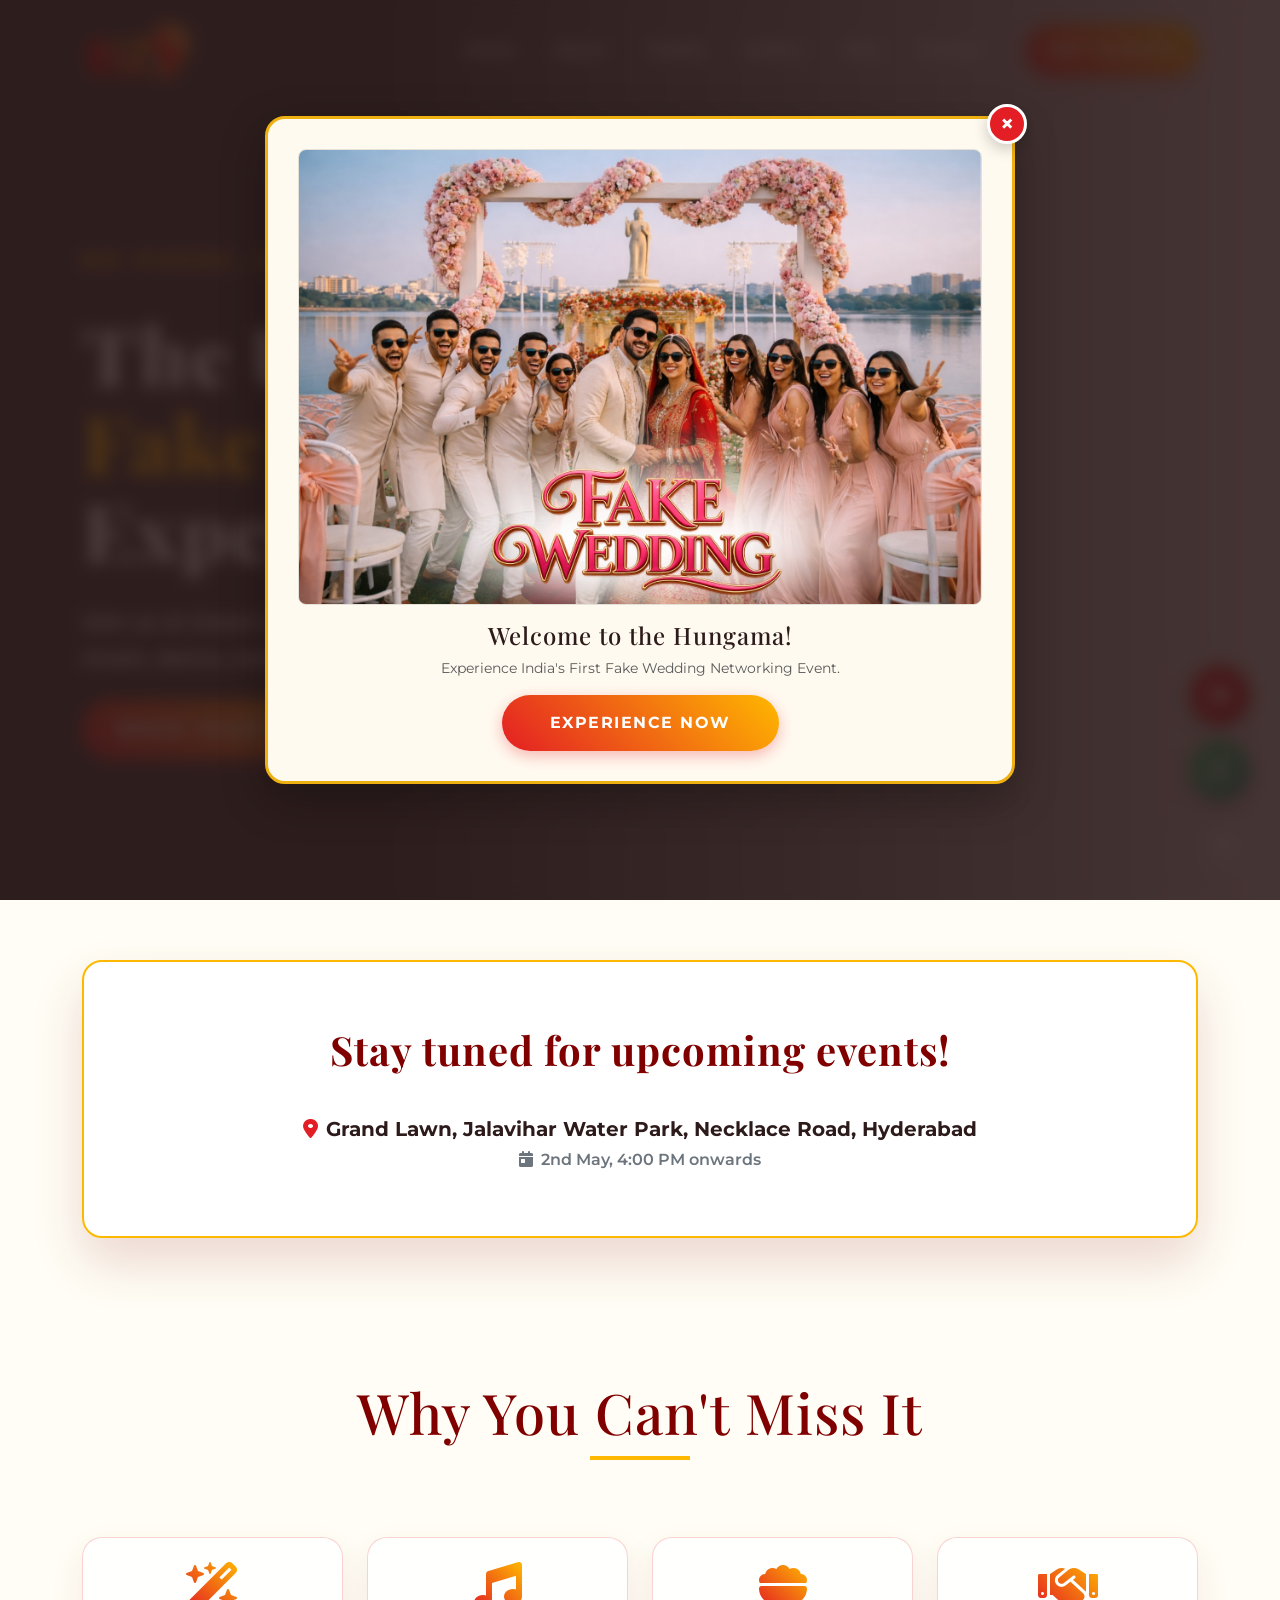
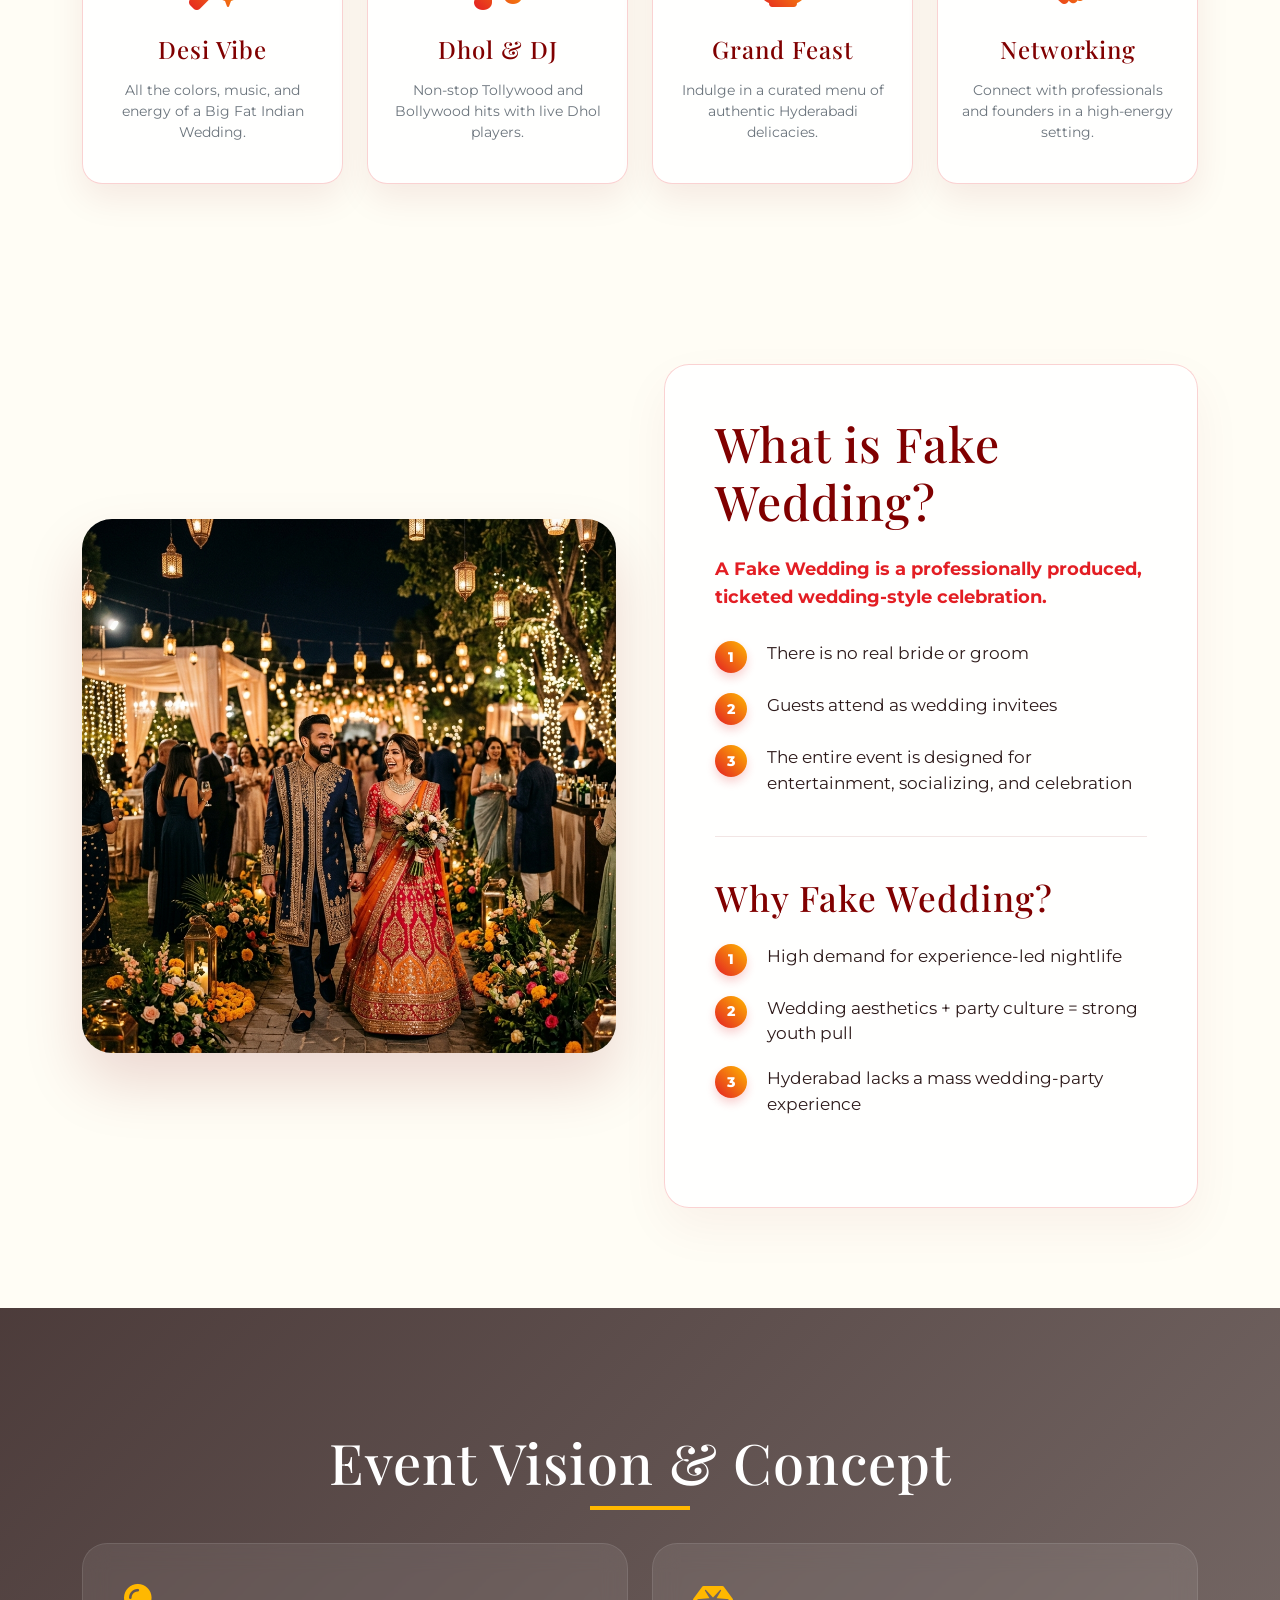
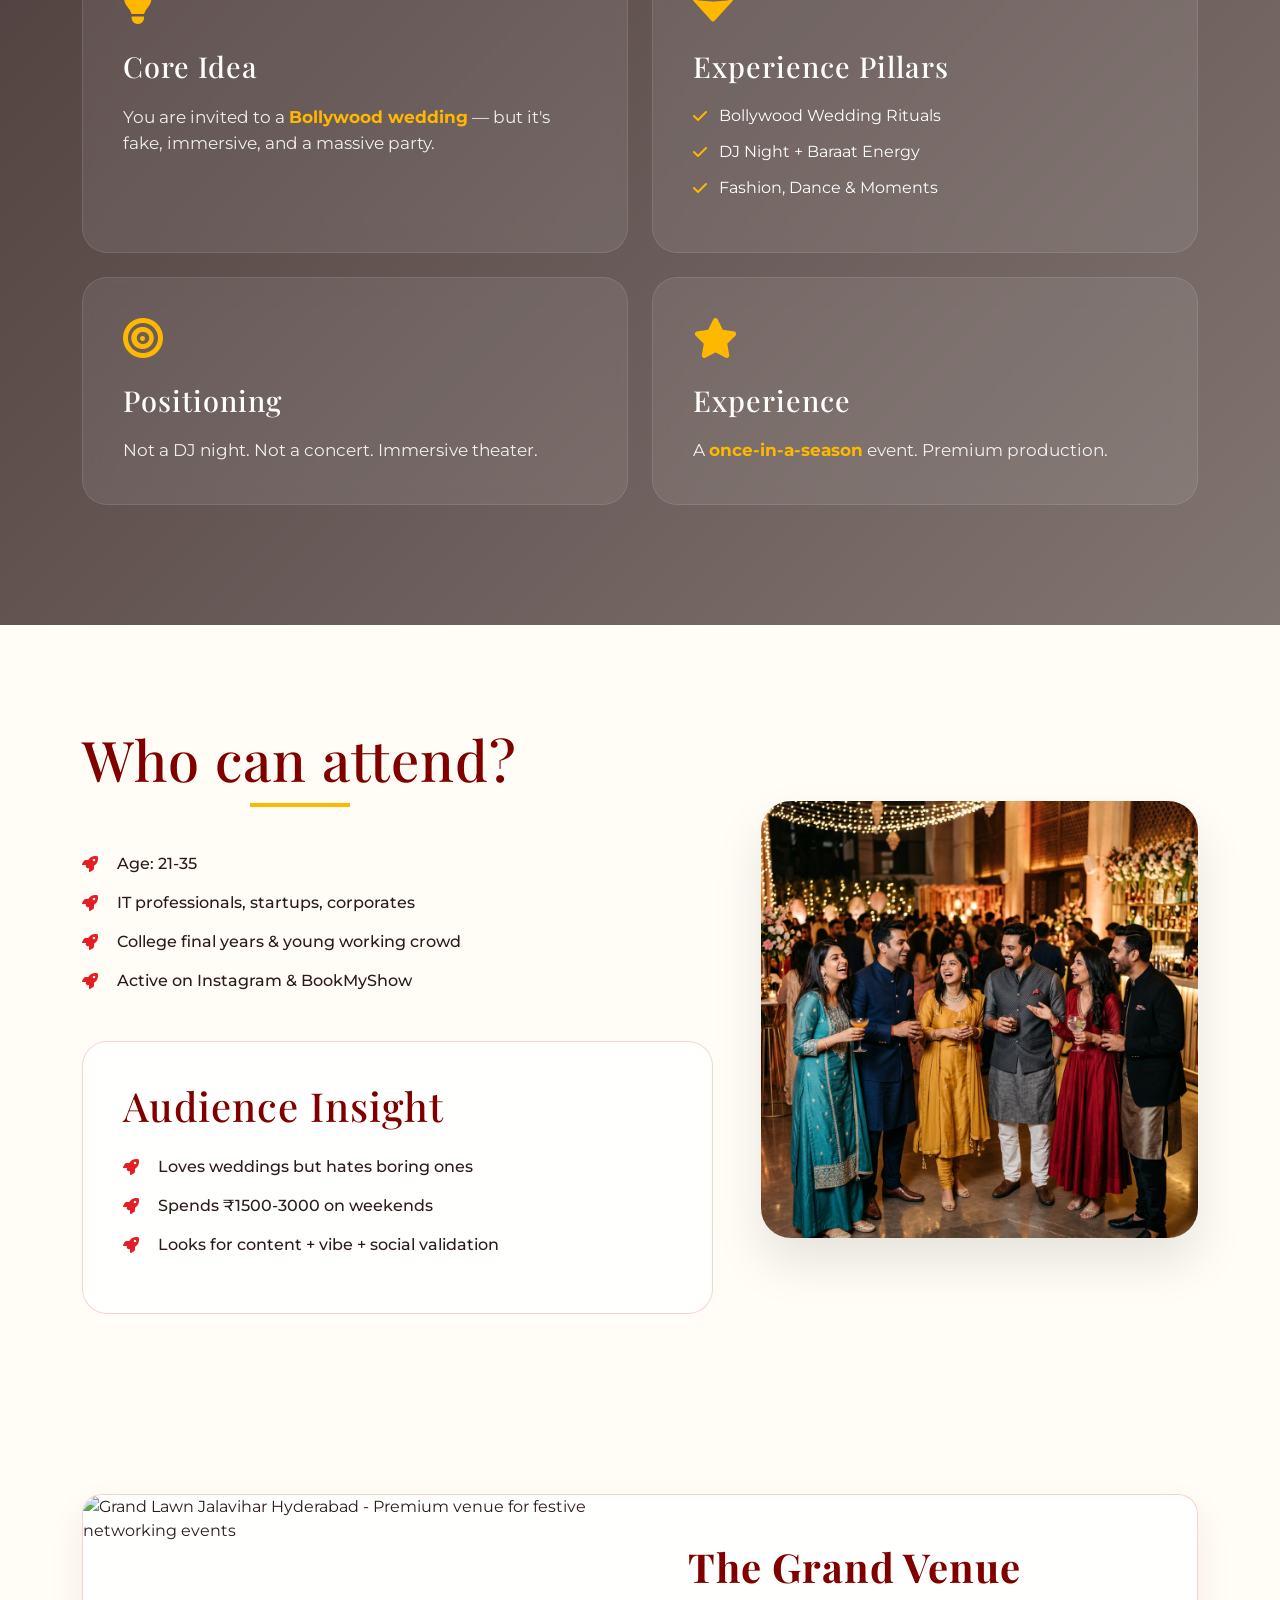
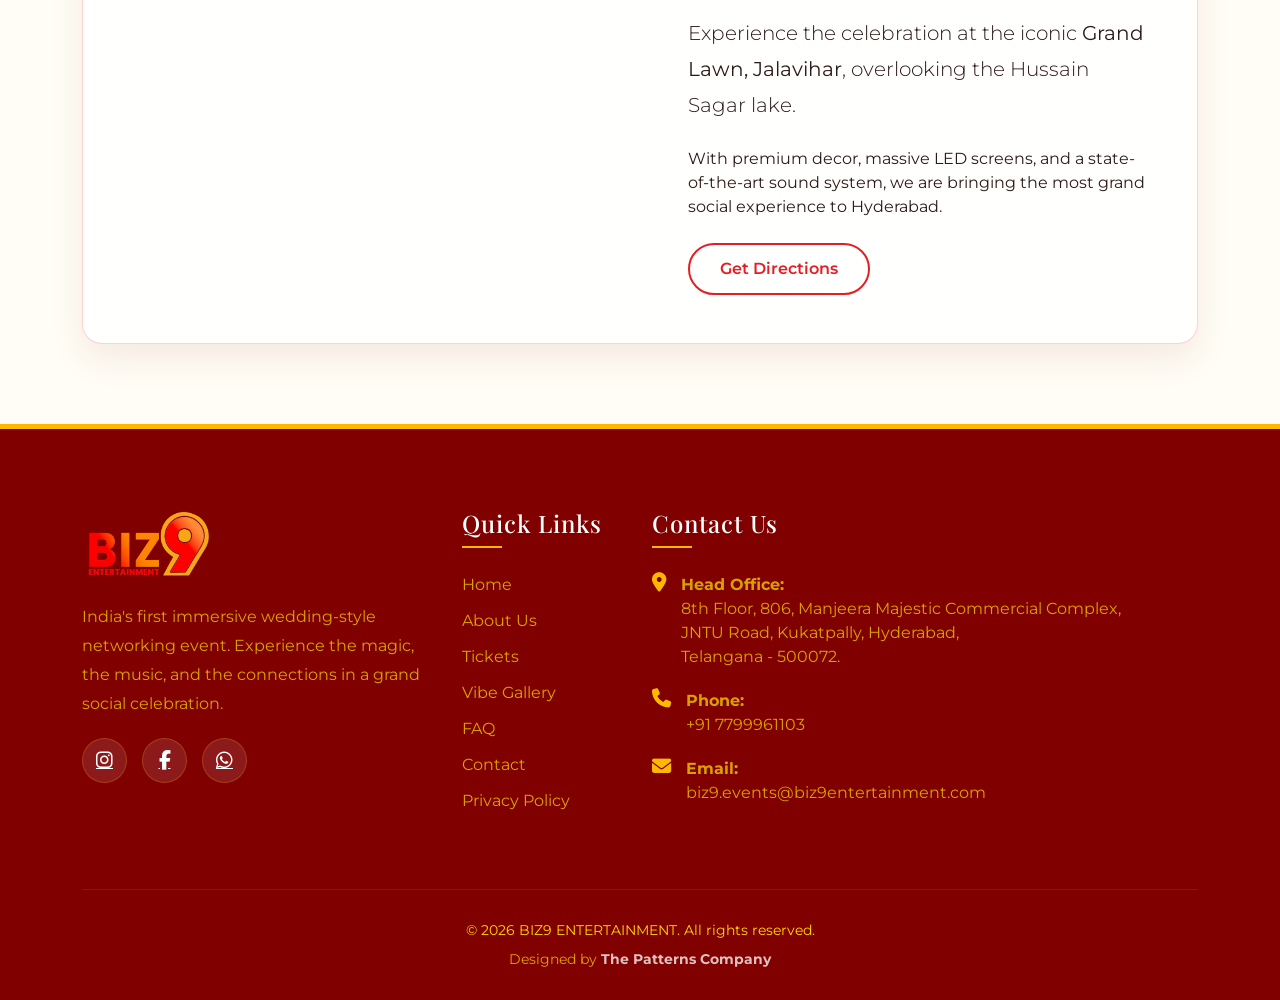
==== commit 72cb05cc: "g" ====
--- a/index.html
+++ b/index.html
@@ -430,6 +430,7 @@
                         <li><a href="gallery.html" class="footer-link">Vibe Gallery</a></li>
                         <li><a href="faq.html" class="footer-link">FAQ</a></li>
                         <li><a href="contact.html" class="footer-link">Contact</a></li>
+                        <li><a href="privacy-policy.html" class="footer-link">Privacy Policy</a></li>
                     </ul>
                 </div>
 
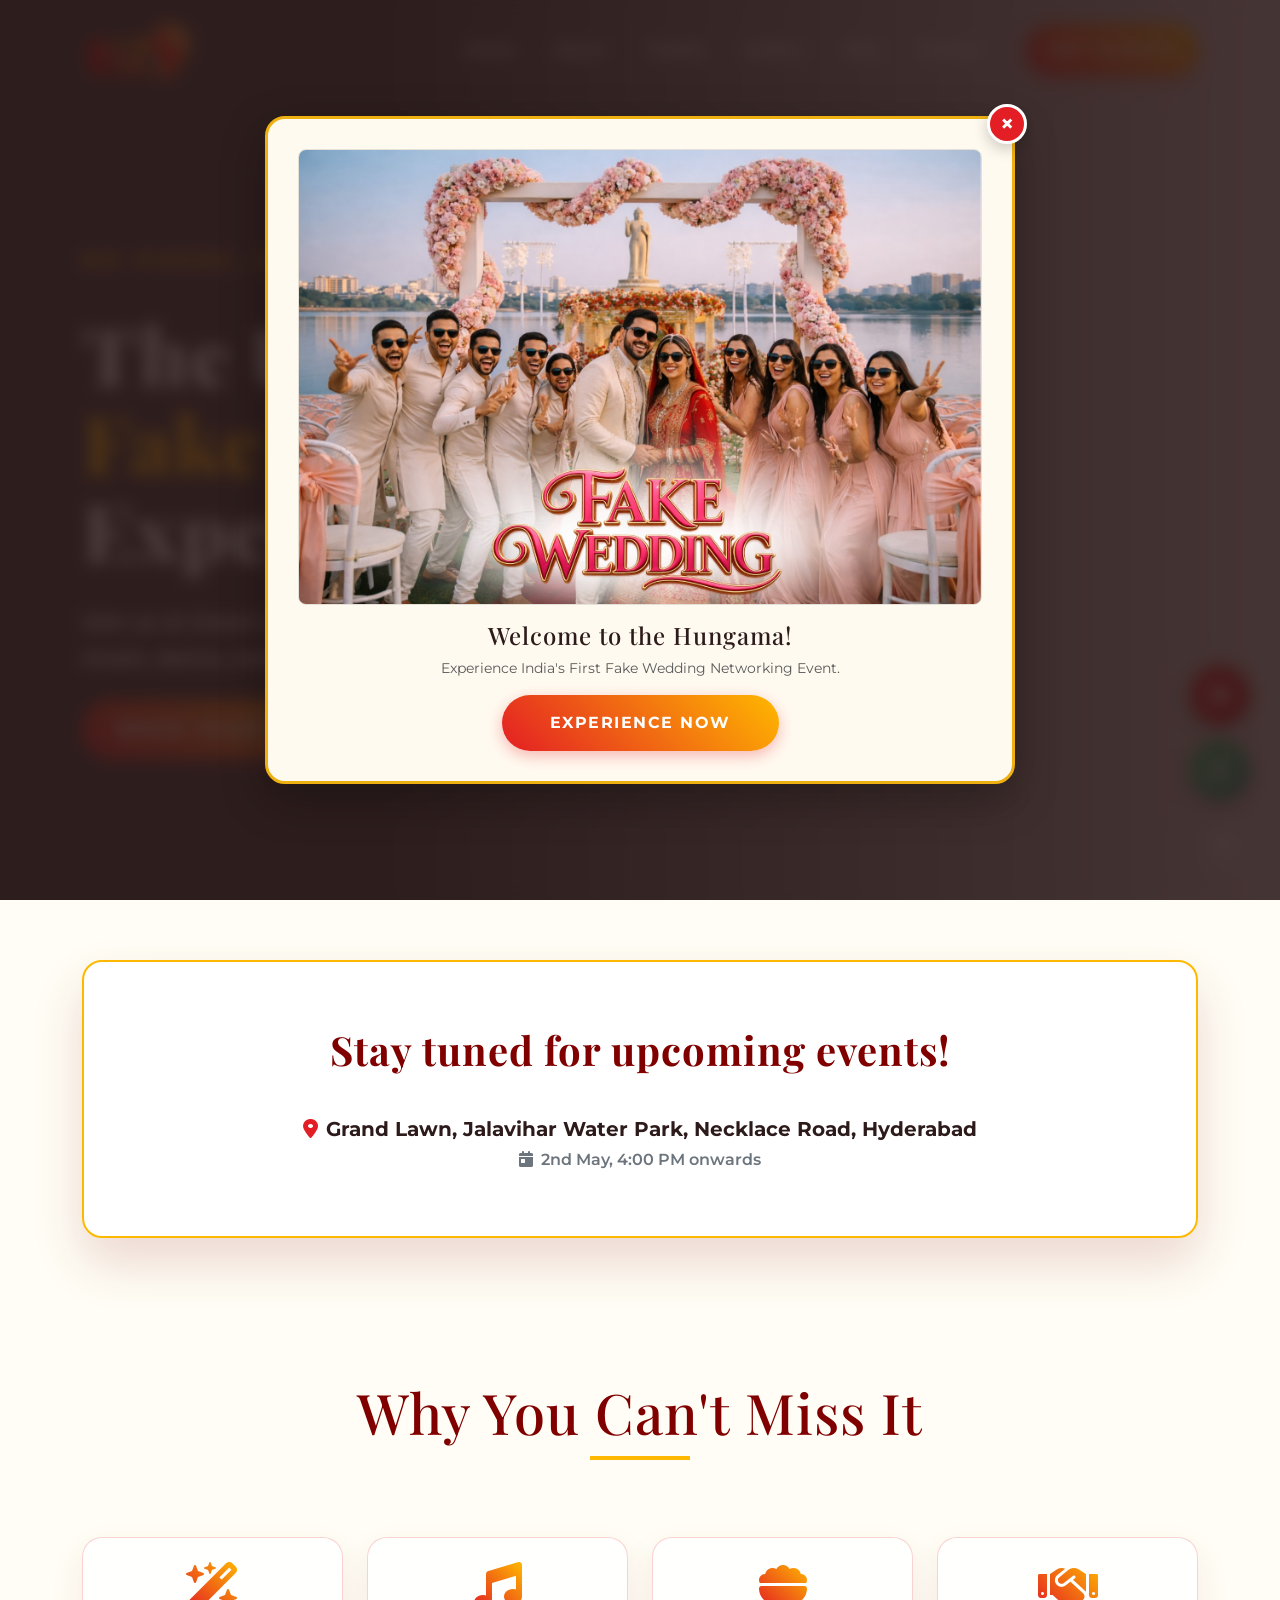
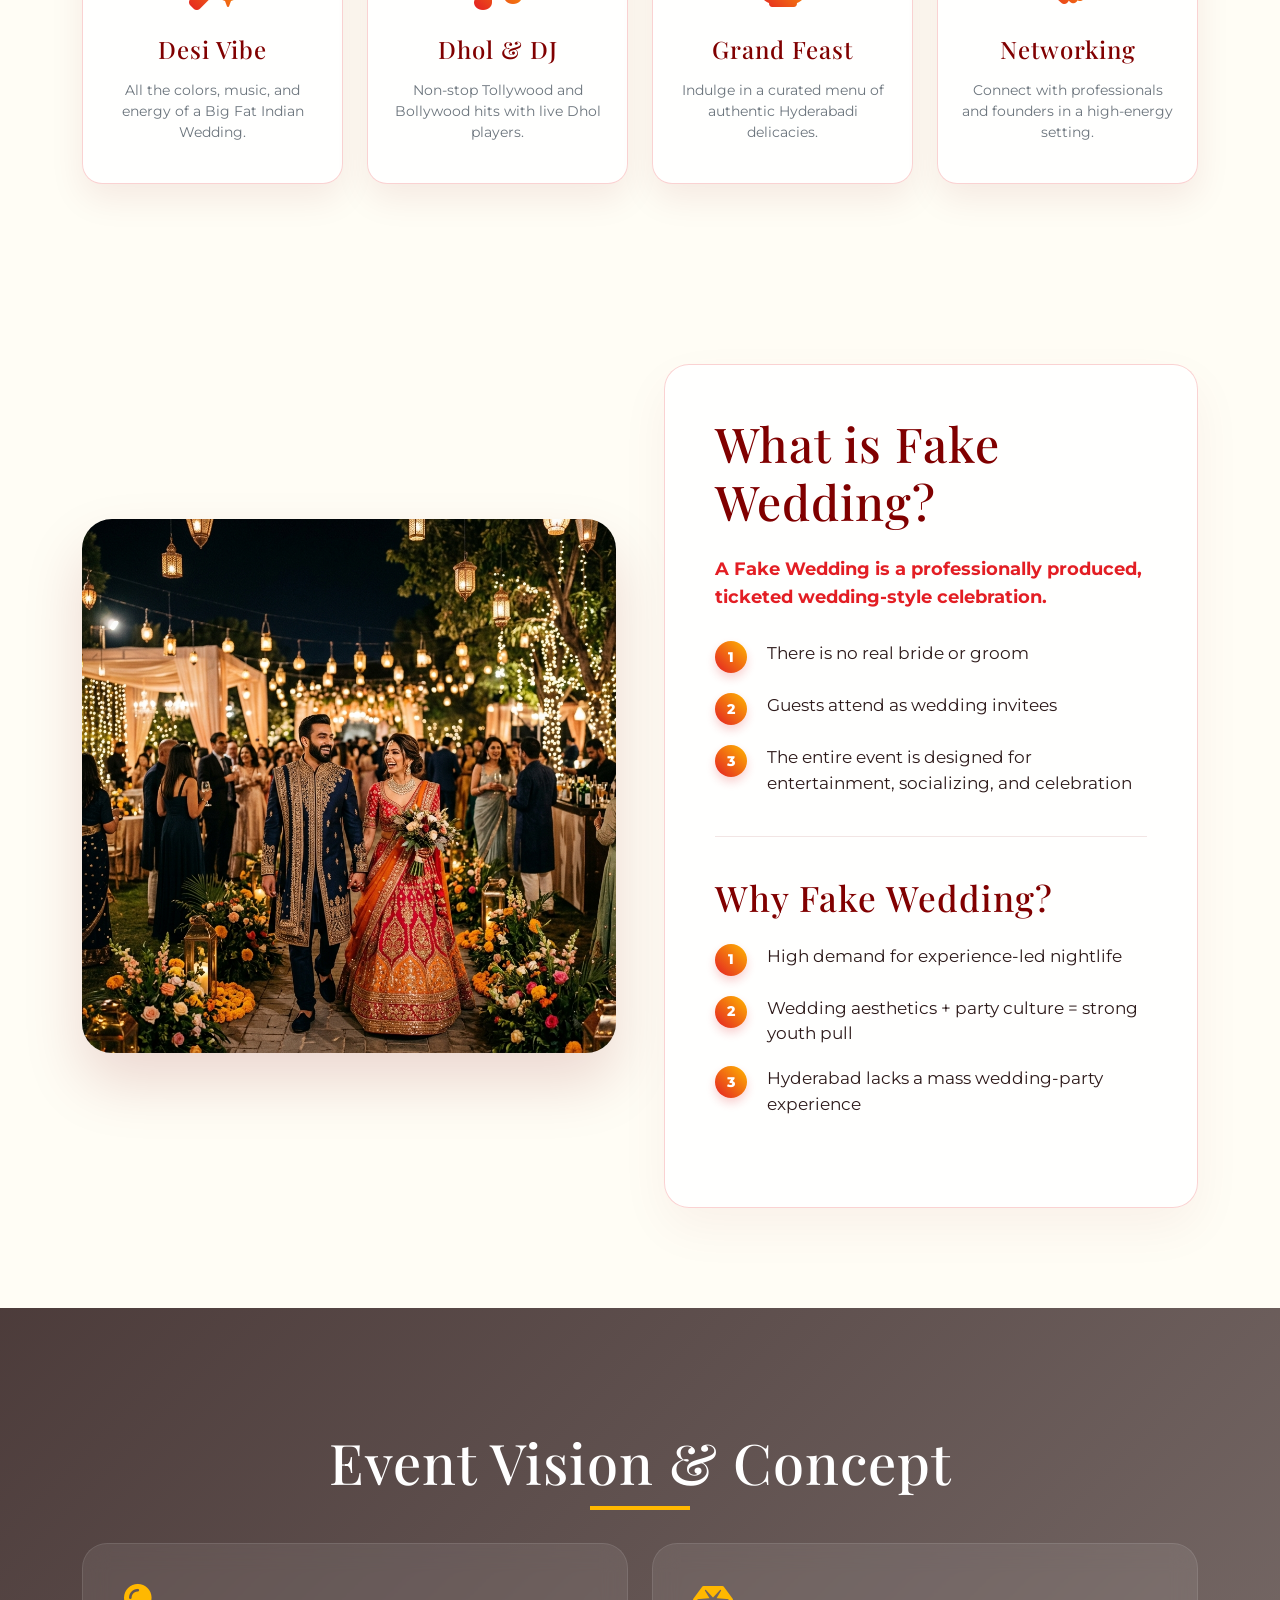
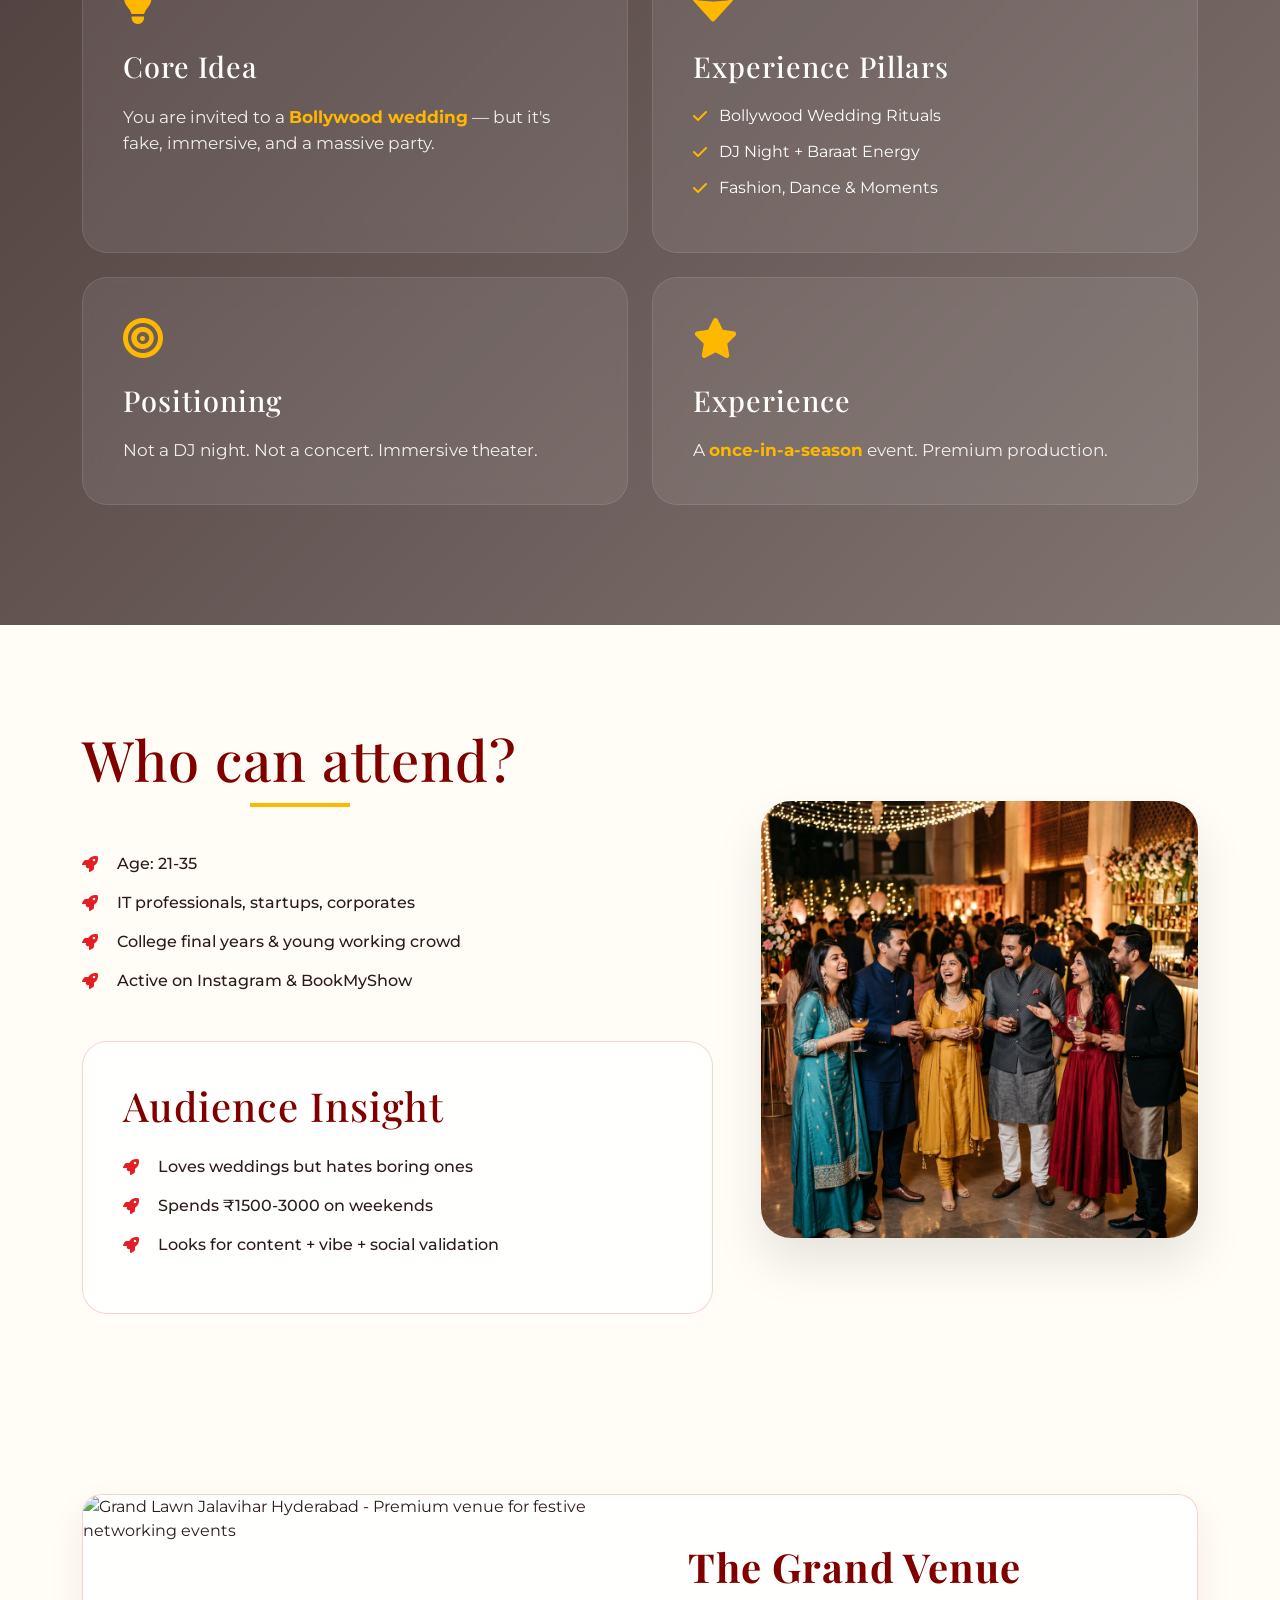
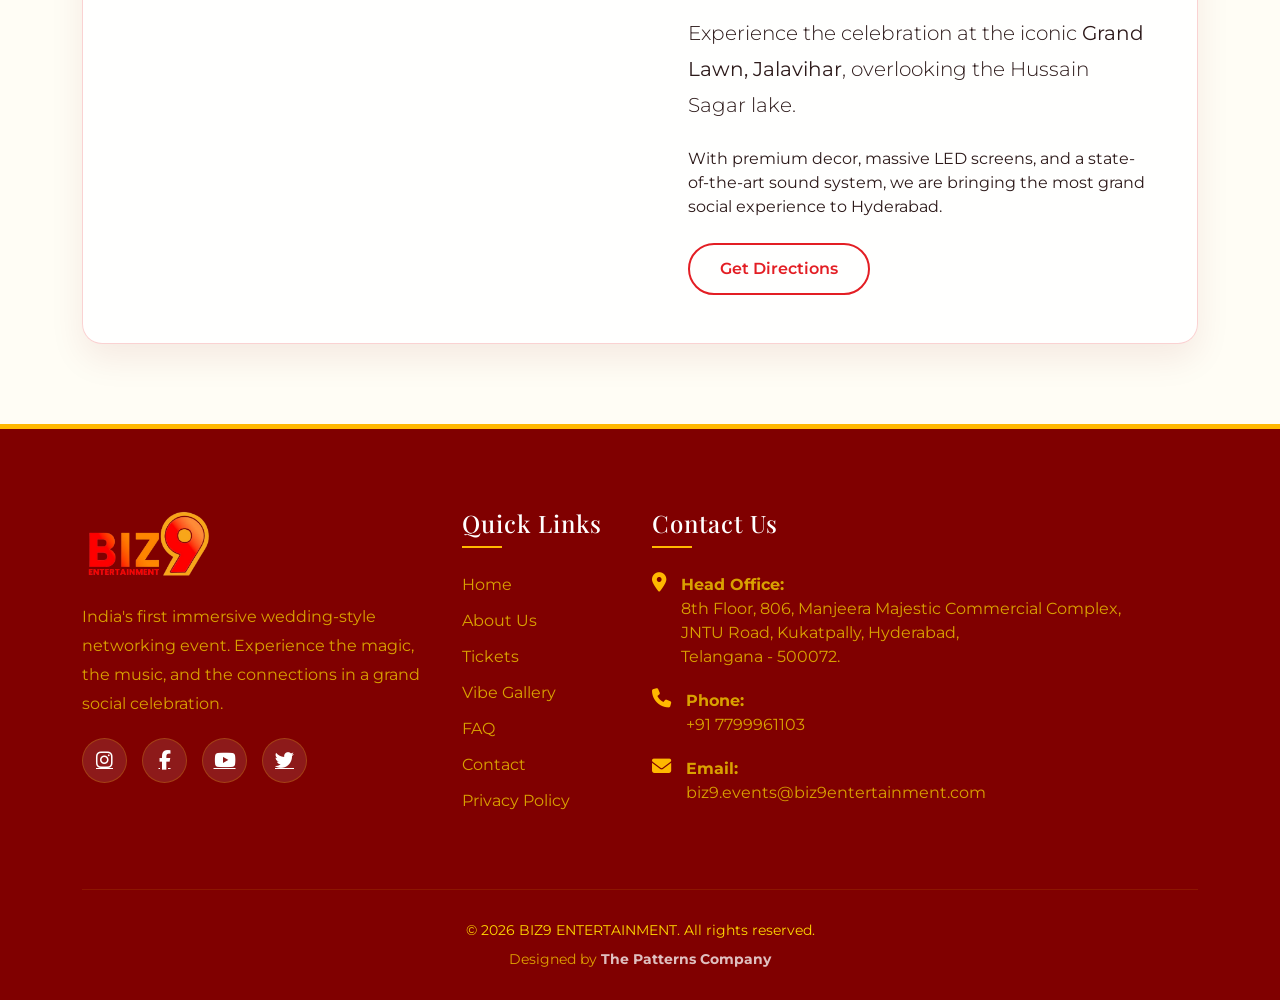
==== commit 47a43c84: "pp" ====
--- a/index.html
+++ b/index.html
@@ -1,477 +1,656 @@
-<!DOCTYPE html>
+<!doctype html>
 <html lang="en">
-
-<head>
-    <meta charset="UTF-8">
-    <meta name="viewport" content="width=device-width, initial-scale=1.0">
-    <title>Fake Wedding Hyderabad | India's First Festive Networking Event</title>
-    <meta name="description"
-        content="Experience India's first festive networking event in Hyderabad. A fake wedding experience with music, dance, and corporate networking. Join Biz9 Entertainment at Jalavihar.">
+  <head>
+    <meta charset="UTF-8" />
+    <meta name="viewport" content="width=device-width, initial-scale=1.0" />
+    <title>
+      Fake Wedding Hyderabad | India's First Festive Networking Event
+    </title>
+    <meta
+      name="description"
+      content="Experience India's first festive networking event in Hyderabad. A fake wedding experience with music, dance, and corporate networking. Join Biz9 Entertainment at Jalavihar."
+    />
 
     <!-- SEO & AEO Meta Tags -->
-    <link rel="canonical" href="https://biz9entertainment.com/">
-    <meta name="keywords"
-        content="Fake Wedding Hyderabad, Biz9 Entertainment, Networking Event Hyderabad, Festive Connection, Corporate Networking Hyderabad, Jalavihar Events">
+    <link rel="canonical" href="https://biz9entertainment.com/" />
+    <meta
+      name="keywords"
+      content="Fake Wedding Hyderabad, Biz9 Entertainment, Networking Event Hyderabad, Festive Connection, Corporate Networking Hyderabad, Jalavihar Events"
+    />
 
     <!-- Open Graph / Facebook -->
-    <meta property="og:type" content="website">
-    <meta property="og:url" content="https://biz9entertainment.com/">
-    <meta property="og:title" content="Fake Wedding Hyderabad | India's First Festive Networking Event">
-    <meta property="og:description"
-        content="Experience the magic of an Indian wedding without the ceremony. India's first fake wedding networking event for young professionals at Jalavihar, Hyderabad.">
-    <meta property="og:image" content="https://biz9entertainment.com/img/og-image.jpg">
+    <meta property="og:type" content="website" />
+    <meta property="og:url" content="https://biz9entertainment.com/" />
+    <meta
+      property="og:title"
+      content="Fake Wedding Hyderabad | India's First Festive Networking Event"
+    />
+    <meta
+      property="og:description"
+      content="Experience the magic of an Indian wedding without the ceremony. India's first fake wedding networking event for young professionals at Jalavihar, Hyderabad."
+    />
+    <meta
+      property="og:image"
+      content="https://biz9entertainment.com/img/og-image.jpg"
+    />
 
     <!-- Twitter -->
-    <meta property="twitter:card" content="summary_large_image">
-    <meta property="twitter:url" content="https://biz9entertainment.com/">
-    <meta property="twitter:title" content="Fake Wedding Hyderabad | India's First Festive Networking Event">
-    <meta property="twitter:description"
-        content="Experience the magic of an Indian wedding without the ceremony. India's first fake wedding networking event for young professionals at Jalavihar, Hyderabad.">
-    <meta property="twitter:image" content="https://biz9entertainment.com/img/og-image.jpg">
+    <meta property="twitter:card" content="summary_large_image" />
+    <meta property="twitter:url" content="https://biz9entertainment.com/" />
+    <meta
+      property="twitter:title"
+      content="Fake Wedding Hyderabad | India's First Festive Networking Event"
+    />
+    <meta
+      property="twitter:description"
+      content="Experience the magic of an Indian wedding without the ceremony. India's first fake wedding networking event for young professionals at Jalavihar, Hyderabad."
+    />
+    <meta
+      property="twitter:image"
+      content="https://biz9entertainment.com/img/og-image.jpg"
+    />
 
     <!-- Organization Schema -->
     <script type="application/ld+json">
-    {
-      "@context": "https://schema.org",
-      "@type": "Organization",
-      "name": "Biz9 Entertainment",
-      "url": "https://biz9entertainment.com/",
-      "logo": "https://biz9entertainment.com/img/logo.png",
-      "address": {
-        "@type": "PostalAddress",
-        "streetAddress": "8th Floor, 806, Manjeera Majestic Commercial Complex, JNTU Road, Kukatpally",
-        "addressLocality": "Hyderabad",
-        "addressRegion": "Telangana",
-        "postalCode": "500072",
-        "addressCountry": "IN"
-      },
-      "contactPoint": {
-        "@type": "ContactPoint",
-        "telephone": "+917799961103",
-        "contactType": "customer service"
-      },
-      "sameAs": [
-        "https://www.facebook.com/Biz9Entertainment",
-        "https://www.instagram.com/biz9_entertainment"
-      ]
-    }
+      {
+        "@context": "https://schema.org",
+        "@type": "Organization",
+        "name": "Biz9 Entertainment",
+        "url": "https://biz9entertainment.com/",
+        "logo": "https://biz9entertainment.com/img/logo.png",
+        "address": {
+          "@type": "PostalAddress",
+          "streetAddress": "8th Floor, 806, Manjeera Majestic Commercial Complex, JNTU Road, Kukatpally",
+          "addressLocality": "Hyderabad",
+          "addressRegion": "Telangana",
+          "postalCode": "500072",
+          "addressCountry": "IN"
+        },
+        "contactPoint": {
+          "@type": "ContactPoint",
+          "telephone": "+917799961103",
+          "contactType": "customer service"
+        },
+        "sameAs": [
+          "https://www.facebook.com/Biz9Entertainment",
+          "https://www.instagram.com/biz9_entertainment"
+        ]
+      }
     </script>
 
     <!-- Event Schema -->
     <script type="application/ld+json">
-    {
-      "@context": "https://schema.org",
-      "@type": "Event",
-      "name": "Fake Wedding Hyderabad",
-      "description": "India's first festive networking event. Experience the magic of an Indian wedding without the ceremony.",
-      "startDate": "2026-05-25T18:00",
-      "location": {
-        "@type": "Place",
-        "name": "Grand Lawn, Jalavihar Water Park",
-        "address": {
-          "@type": "PostalAddress",
-          "streetAddress": "Necklace Road",
-          "addressLocality": "Hyderabad",
-          "addressRegion": "Telangana",
-          "postalCode": "500063",
-          "addressCountry": "IN"
+      {
+        "@context": "https://schema.org",
+        "@type": "Event",
+        "name": "Fake Wedding Hyderabad",
+        "description": "India's first festive networking event. Experience the magic of an Indian wedding without the ceremony.",
+        "startDate": "2026-05-25T18:00",
+        "location": {
+          "@type": "Place",
+          "name": "Grand Lawn, Jalavihar Water Park",
+          "address": {
+            "@type": "PostalAddress",
+            "streetAddress": "Necklace Road",
+            "addressLocality": "Hyderabad",
+            "addressRegion": "Telangana",
+            "postalCode": "500063",
+            "addressCountry": "IN"
+          }
+        },
+        "image": "https://biz9entertainment.com/img/og-image.jpg",
+        "organizer": {
+          "@type": "Organization",
+          "name": "Biz9 Entertainment",
+          "url": "https://biz9entertainment.com/"
+        },
+        "offers": {
+          "@type": "Offer",
+          "url": "https://biz9entertainment.com/tickets",
+          "price": "999",
+          "priceCurrency": "INR",
+          "availability": "https://schema.org/InStock"
         }
-      },
-      "image": "https://biz9entertainment.com/img/og-image.jpg",
-      "organizer": {
-        "@type": "Organization",
-        "name": "Biz9 Entertainment",
-        "url": "https://biz9entertainment.com/"
-      },
-      "offers": {
-        "@type": "Offer",
-        "url": "https://biz9entertainment.com/tickets",
-        "price": "999",
-        "priceCurrency": "INR",
-        "availability": "https://schema.org/InStock"
       }
-    }
     </script>
 
     <!-- Breadcrumb Schema -->
     <script type="application/ld+json">
-    {
-      "@context": "https://schema.org",
-      "@type": "BreadcrumbList",
-      "itemListElement": [{
-        "@type": "ListItem",
-        "position": 1,
-        "name": "Home",
-        "item": "https://biz9entertainment.com/index.html"
-      }]
-    }
+      {
+        "@context": "https://schema.org",
+        "@type": "BreadcrumbList",
+        "itemListElement": [
+          {
+            "@type": "ListItem",
+            "position": 1,
+            "name": "Home",
+            "item": "https://biz9entertainment.com/index.html"
+          }
+        ]
+      }
     </script>
 
     <!-- Bootstrap 5 CSS -->
-    <link href="https://cdn.jsdelivr.net/npm/bootstrap@5.3.0/dist/css/bootstrap.min.css" rel="stylesheet">
+    <link
+      href="https://cdn.jsdelivr.net/npm/bootstrap@5.3.0/dist/css/bootstrap.min.css"
+      rel="stylesheet"
+    />
     <!-- Main Style -->
-    <link rel="stylesheet" href="css/style.css?v=3">
+    <link rel="stylesheet" href="css/style.css?v=3" />
     <!-- Font Awesome -->
-    <link rel="stylesheet" href="https://cdnjs.cloudflare.com/ajax/libs/font-awesome/6.4.0/css/all.min.css">
+    <link
+      rel="stylesheet"
+      href="https://cdnjs.cloudflare.com/ajax/libs/font-awesome/6.4.0/css/all.min.css"
+    />
     <!-- Favicon -->
-    <link rel="icon" type="image/png" href="img/favicon.png">
+    <link rel="icon" type="image/png" href="img/favicon.png" />
     <!-- AOS CSS -->
-    <link href="https://unpkg.com/aos@2.3.1/dist/aos.css" rel="stylesheet">
-</head>
-
-<body class="bg-pattern">
-
+    <link href="https://unpkg.com/aos@2.3.1/dist/aos.css" rel="stylesheet" />
+  </head>
+
+  <body class="bg-pattern">
     <!-- Navbar -->
     <nav class="navbar navbar-expand-lg fixed-top" id="mainNav">
-        <div class="container">
-            <a class="navbar-brand" href="index.html">
-                <img src="img/logo.png" alt="Biz 9 Entertainment - India's First Festive Networking Event">
-            </a>
-            <button class="navbar-toggler py-2 px-3 border-0" type="button" data-bs-target="#navbarNav">
-                <span class="fa-solid fa-bars text-white"></span>
-            </button>
-            <div class="collapse navbar-collapse" id="navbarNav">
-                <div class="d-lg-none text-center mb-4 mt-2">
-                    <img src="img/logo.png" alt="Biz 9 Entertainment" style="height: 70px;">
-                </div>
-                <ul class="navbar-nav ms-auto text-center">
-                    <li class="nav-item"><a class="nav-link active" href="index.html">Home</a></li>
-                    <li class="nav-item"><a class="nav-link" href="about.html">About</a></li>
-                    <li class="nav-item"><a class="nav-link" href="tickets.html">Tickets</a></li>
-                    <li class="nav-item"><a class="nav-link" href="gallery.html">Gallery</a></li>
-                    <li class="nav-item"><a class="nav-link" href="faq.html">FAQ</a></li>
-                    <li class="nav-item"><a class="nav-link" href="contact.html">Contact</a></li>
-                </ul>
-                <div class="ms-lg-4 text-center mt-3 mt-lg-0">
-                    <a href="tickets.html" class="btn btn-festive px-4">Get Tickets</a>
-                </div>
-            </div>
-        </div>
+      <div class="container">
+        <a class="navbar-brand" href="index.html">
+          <img
+            src="img/logo.png"
+            alt="Biz 9 Entertainment - India's First Festive Networking Event"
+          />
+        </a>
+        <button
+          class="navbar-toggler py-2 px-3 border-0"
+          type="button"
+          data-bs-target="#navbarNav"
+        >
+          <span class="fa-solid fa-bars text-white"></span>
+        </button>
+        <div class="collapse navbar-collapse" id="navbarNav">
+          <div class="d-lg-none text-center mb-4 mt-2">
+            <img
+              src="img/logo.png"
+              alt="Biz 9 Entertainment"
+              style="height: 70px"
+            />
+          </div>
+          <ul class="navbar-nav ms-auto text-center">
+            <li class="nav-item">
+              <a class="nav-link active" href="index.html">Home</a>
+            </li>
+            <li class="nav-item">
+              <a class="nav-link" href="about.html">About</a>
+            </li>
+            <li class="nav-item">
+              <a class="nav-link" href="tickets.html">Tickets</a>
+            </li>
+            <li class="nav-item">
+              <a class="nav-link" href="gallery.html">Gallery</a>
+            </li>
+            <li class="nav-item">
+              <a class="nav-link" href="faq.html">FAQ</a>
+            </li>
+            <li class="nav-item">
+              <a class="nav-link" href="contact.html">Contact</a>
+            </li>
+          </ul>
+          <div class="ms-lg-4 text-center mt-3 mt-lg-0">
+            <a href="tickets.html" class="btn btn-festive px-4">Get Tickets</a>
+          </div>
+        </div>
+      </div>
     </nav>
 
     <!-- Hero Section -->
     <header class="hero-section">
-        <video id="heroVideo" autoplay loop muted playsinline class="hero-video">
-            <source src="https://res.cloudinary.com/dygpzpvy6/video/upload/v1776146254/weddingfake_1_ms2y1l.mp4"
-                type="video/mp4">
-        </video>
-        <button id="muteBtn" class="mute-btn"><i class="fa-solid fa-volume-xmark"></i></button>
-        <div class="hero-overlay"></div>
-        <div class="container hero-content">
-            <div class="row align-items-center">
-                <div class="col-lg-7">
-                    <span class="hero-subtitle" data-aos="fade-right">No Phere, No Nikah, Just Hungama!</span>
-                    <h1 class="hero-title" data-aos="fade-right" data-aos-delay="200">
-                        The Ultimate <br><span style="color: var(--primary-orange);">Fake Wedding</span> <br>Experience
-                    </h1>
-                    <p class="lead mb-4 fw-bold text-white" data-aos="fade-right" data-aos-delay="300">
-                        Join us at Grand Lawn, Jalavihar, Hyderabad for a night of music, dance, and high-level
-                        networking.
-                    </p>
-                    <div data-aos="fade-up" data-aos-delay="400">
-                        <a href="tickets.html" class="btn btn-festive btn-lg me-3 mb-3">Book Your Spot</a>
-                        <a href="#vibe" class="btn btn-outline-festive btn-lg mb-3">Explore the Vibe</a>
-                    </div>
-                </div>
-            </div>
-        </div>
+      <video id="heroVideo" autoplay loop muted playsinline class="hero-video">
+        <source
+          src="https://res.cloudinary.com/dygpzpvy6/video/upload/v1776146254/weddingfake_1_ms2y1l.mp4"
+          type="video/mp4"
+        />
+      </video>
+      <button id="muteBtn" class="mute-btn">
+        <i class="fa-solid fa-volume-xmark"></i>
+      </button>
+      <div class="hero-overlay"></div>
+      <div class="container hero-content">
+        <div class="row align-items-center">
+          <div class="col-lg-7">
+            <span class="hero-subtitle" data-aos="fade-right"
+              >No Phere, No Nikah, Just Hungama!</span
+            >
+            <h1 class="hero-title" data-aos="fade-right" data-aos-delay="200">
+              The Ultimate <br /><span style="color: var(--primary-orange)"
+                >Fake Wedding</span
+              >
+              <br />Experience
+            </h1>
+            <p
+              class="lead mb-4 fw-bold text-white"
+              data-aos="fade-right"
+              data-aos-delay="300"
+            >
+              Join us at Grand Lawn, Jalavihar, Hyderabad for a night of music,
+              dance, and high-level networking.
+            </p>
+            <div data-aos="fade-up" data-aos-delay="400">
+              <a href="tickets.html" class="btn btn-festive btn-lg me-3 mb-3"
+                >Book Your Spot</a
+              >
+              <a href="#vibe" class="btn btn-outline-festive btn-lg mb-3"
+                >Explore the Vibe</a
+              >
+            </div>
+          </div>
+        </div>
+      </div>
     </header>
 
     <!-- Event Countdown Section -->
     <section class="countdown-section">
-        <div class="container">
-            <div class="glass-card countdown-container p-4 p-md-5" data-aos="fade-up">
-                <div id="countdown-timer" class="row justify-content-center text-center g-3">
-                    <div class="col-6 col-md-3 countdown-item">
-                        <div id="days" class="countdown-number">00</div>
-                        <div class="countdown-label">Days</div>
-                    </div>
-                    <div class="col-6 col-md-3 countdown-item">
-                        <div id="hours" class="countdown-number">00</div>
-                        <div class="countdown-label">Hours</div>
-                    </div>
-                    <div class="col-6 col-md-3 countdown-item">
-                        <div id="minutes" class="countdown-number">00</div>
-                        <div class="countdown-label">Minutes</div>
-                    </div>
-                    <div class="col-6 col-md-3 countdown-item">
-                        <div id="seconds" class="countdown-number">00</div>
-                        <div class="countdown-label">Seconds</div>
-                    </div>
-                </div>
-                <!-- Status Message -->
-                <div id="event-status" class="text-center d-none py-3">
-                    <h2 id="status-text" class="fw-bold mb-0 display-6"></h2>
-                </div>
-                <div class="address-wrapper text-center mt-4">
-                    <p class="mb-0 fw-bold fs-5"><i class="fa-solid fa-location-dot me-2"
-                            style="color: var(--primary-red);"></i>Grand Lawn, Jalavihar Water Park, Necklace Road,
-                        Hyderabad</p>
-                    <p class="text-secondary mt-1 fw-semibold"><i class="fa-solid fa-calendar-day me-2"></i>2nd May,
-                        4:00 PM onwards</p>
-                </div>
-            </div>
-        </div>
+      <div class="container">
+        <div
+          class="glass-card countdown-container p-4 p-md-5"
+          data-aos="fade-up"
+        >
+          <div
+            id="countdown-timer"
+            class="row justify-content-center text-center g-3"
+          >
+            <div class="col-6 col-md-3 countdown-item">
+              <div id="days" class="countdown-number">00</div>
+              <div class="countdown-label">Days</div>
+            </div>
+            <div class="col-6 col-md-3 countdown-item">
+              <div id="hours" class="countdown-number">00</div>
+              <div class="countdown-label">Hours</div>
+            </div>
+            <div class="col-6 col-md-3 countdown-item">
+              <div id="minutes" class="countdown-number">00</div>
+              <div class="countdown-label">Minutes</div>
+            </div>
+            <div class="col-6 col-md-3 countdown-item">
+              <div id="seconds" class="countdown-number">00</div>
+              <div class="countdown-label">Seconds</div>
+            </div>
+          </div>
+          <!-- Status Message -->
+          <div id="event-status" class="text-center d-none py-3">
+            <h2 id="status-text" class="fw-bold mb-0 display-6"></h2>
+          </div>
+          <div class="address-wrapper text-center mt-4">
+            <p class="mb-0 fw-bold fs-5">
+              <i
+                class="fa-solid fa-location-dot me-2"
+                style="color: var(--primary-red)"
+              ></i
+              >Grand Lawn, Jalavihar Water Park, Necklace Road, Hyderabad
+            </p>
+            <p class="text-secondary mt-1 fw-semibold">
+              <i class="fa-solid fa-calendar-day me-2"></i>2nd May, 4:00 PM
+              onwards
+            </p>
+          </div>
+        </div>
+      </div>
     </section>
 
     <!-- Features Section -->
     <section id="vibe" class="vibe-section">
-        <div class="container text-center">
-            <h2 class="section-title" data-aos="fade-down">Why You Can't Miss It</h2>
-            <div class="row g-4 mt-2">
-                <div class="col-6 col-md-3" data-aos="zoom-in" data-aos-delay="100">
-                    <div class="glass-card h-100 p-3 p-md-4">
-                        <i class="fa-solid fa-wand-magic-sparkles feature-icon"></i>
-                        <h4 class="mb-3">Desi Vibe</h4>
-                        <p class="text-secondary small">All the colors, music, and energy of a Big Fat Indian Wedding.
-                        </p>
-                    </div>
-                </div>
-                <div class="col-6 col-md-3" data-aos="zoom-in" data-aos-delay="200">
-                    <div class="glass-card h-100 p-3 p-md-4">
-                        <i class="fa-solid fa-music feature-icon"></i>
-                        <h4 class="mb-3">Dhol & DJ</h4>
-                        <p class="text-secondary small">Non-stop Tollywood and Bollywood hits with live Dhol players.
-                        </p>
-                    </div>
-                </div>
-                <div class="col-6 col-md-3" data-aos="zoom-in" data-aos-delay="300">
-                    <div class="glass-card h-100 p-3 p-md-4">
-                        <i class="fa-solid fa-bowl-food feature-icon"></i>
-                        <h4 class="mb-3">Grand Feast</h4>
-                        <p class="text-secondary small">Indulge in a curated menu of authentic Hyderabadi delicacies.
-                        </p>
-                    </div>
-                </div>
-                <div class="col-6 col-md-3" data-aos="zoom-in" data-aos-delay="400">
-                    <div class="glass-card h-100 p-3 p-md-4">
-                        <i class="fa-solid fa-handshake feature-icon"></i>
-                        <h4 class="mb-3">Networking</h4>
-                        <p class="text-secondary small">Connect with professionals and founders in a high-energy
-                            setting.</p>
-                    </div>
-                </div>
-            </div>
-        </div>
+      <div class="container text-center">
+        <h2 class="section-title" data-aos="fade-down">
+          Why You Can't Miss It
+        </h2>
+        <div class="row g-4 mt-2">
+          <div class="col-6 col-md-3" data-aos="zoom-in" data-aos-delay="100">
+            <div class="glass-card h-100 p-3 p-md-4">
+              <i class="fa-solid fa-wand-magic-sparkles feature-icon"></i>
+              <h4 class="mb-3">Desi Vibe</h4>
+              <p class="text-secondary small">
+                All the colors, music, and energy of a Big Fat Indian Wedding.
+              </p>
+            </div>
+          </div>
+          <div class="col-6 col-md-3" data-aos="zoom-in" data-aos-delay="200">
+            <div class="glass-card h-100 p-3 p-md-4">
+              <i class="fa-solid fa-music feature-icon"></i>
+              <h4 class="mb-3">Dhol & DJ</h4>
+              <p class="text-secondary small">
+                Non-stop Tollywood and Bollywood hits with live Dhol players.
+              </p>
+            </div>
+          </div>
+          <div class="col-6 col-md-3" data-aos="zoom-in" data-aos-delay="300">
+            <div class="glass-card h-100 p-3 p-md-4">
+              <i class="fa-solid fa-bowl-food feature-icon"></i>
+              <h4 class="mb-3">Grand Feast</h4>
+              <p class="text-secondary small">
+                Indulge in a curated menu of authentic Hyderabadi delicacies.
+              </p>
+            </div>
+          </div>
+          <div class="col-6 col-md-3" data-aos="zoom-in" data-aos-delay="400">
+            <div class="glass-card h-100 p-3 p-md-4">
+              <i class="fa-solid fa-handshake feature-icon"></i>
+              <h4 class="mb-3">Networking</h4>
+              <p class="text-secondary small">
+                Connect with professionals and founders in a high-energy
+                setting.
+              </p>
+            </div>
+          </div>
+        </div>
+      </div>
     </section>
 
     <!-- What is Fake Wedding Concept Section -->
     <section class="concept-section">
-        <div class="container">
-            <div class="row align-items-center g-5">
-                <div class="col-lg-6" data-aos="fade-right">
-                    <div class="concept-image-wrapper">
-                        <img src="img/fake-wedding-concept.png"
-                            alt="What is a Fake Wedding? - Immersive networking celebration in Hyderabad"
-                            class="img-fluid">
-                    </div>
-                </div>
-                <div class="col-lg-6" data-aos="fade-left">
-                    <div class="concept-card">
-                        <h2 class="concept-title">What is Fake Wedding?</h2>
-                        <p class="concept-subtitle">A Fake Wedding is a professionally produced, ticketed wedding-style
-                            celebration.</p>
-
-                        <ul class="concept-list">
-                            <li><span class="concept-item-number">1</span> There is no real bride or groom</li>
-                            <li><span class="concept-item-number">2</span> Guests attend as wedding invitees</li>
-                            <li><span class="concept-item-number">3</span> The entire event is designed for
-                                entertainment, socializing, and celebration</li>
-                        </ul>
-
-                        <div class="why-fake-section">
-                            <h3 class="why-fake-title">Why Fake Wedding?</h3>
-                            <ul class="concept-list">
-                                <li><span class="concept-item-number">1</span> High demand for experience-led nightlife
-                                </li>
-                                <li><span class="concept-item-number">2</span> Wedding aesthetics + party culture =
-                                    strong youth pull</li>
-                                <li><span class="concept-item-number">3</span> Hyderabad lacks a mass wedding-party
-                                    experience</li>
-                            </ul>
-                        </div>
-                    </div>
-                </div>
-            </div>
-        </div>
+      <div class="container">
+        <div class="row align-items-center g-5">
+          <div class="col-lg-6" data-aos="fade-right">
+            <div class="concept-image-wrapper">
+              <img
+                src="img/fake-wedding-concept.png"
+                alt="What is a Fake Wedding? - Immersive networking celebration in Hyderabad"
+                class="img-fluid"
+              />
+            </div>
+          </div>
+          <div class="col-lg-6" data-aos="fade-left">
+            <div class="concept-card">
+              <h2 class="concept-title">What is Fake Wedding?</h2>
+              <p class="concept-subtitle">
+                A Fake Wedding is a professionally produced, ticketed
+                wedding-style celebration.
+              </p>
+
+              <ul class="concept-list">
+                <li>
+                  <span class="concept-item-number">1</span> There is no real
+                  bride or groom
+                </li>
+                <li>
+                  <span class="concept-item-number">2</span> Guests attend as
+                  wedding invitees
+                </li>
+                <li>
+                  <span class="concept-item-number">3</span> The entire event is
+                  designed for entertainment, socializing, and celebration
+                </li>
+              </ul>
+
+              <div class="why-fake-section">
+                <h3 class="why-fake-title">Why Fake Wedding?</h3>
+                <ul class="concept-list">
+                  <li>
+                    <span class="concept-item-number">1</span> High demand for
+                    experience-led nightlife
+                  </li>
+                  <li>
+                    <span class="concept-item-number">2</span> Wedding
+                    aesthetics + party culture = strong youth pull
+                  </li>
+                  <li>
+                    <span class="concept-item-number">3</span> Hyderabad lacks a
+                    mass wedding-party experience
+                  </li>
+                </ul>
+              </div>
+            </div>
+          </div>
+        </div>
+      </div>
     </section>
 
     <!-- Event Vision & Concept Section -->
     <section class="vision-section">
-        <div class="container vision-container text-center">
-            <h2 class="section-title section-title-white mb-5" data-aos="fade-up">Event Vision & Concept</h2>
-            <div class="row g-4 text-start">
-                <!-- Core Idea -->
-                <div class="col-6 col-md-6" data-aos="zoom-in" data-aos-delay="100">
-                    <div class="vision-card">
-                        <i class="fa-solid fa-lightbulb"></i>
-                        <h3>Core Idea</h3>
-                        <p>You are invited to a <span class="vision-highlight">Bollywood wedding</span> — but it's fake,
-                            immersive, and a massive party.</p>
-                    </div>
-                </div>
-                <!-- Experience Pillars -->
-                <div class="col-6 col-md-6" data-aos="zoom-in" data-aos-delay="200">
-                    <div class="vision-card">
-                        <i class="fa-solid fa-gem"></i>
-                        <h3>Experience Pillars</h3>
-                        <ul class="vision-pill-list">
-                            <li><i class="fa-solid fa-check"></i> Bollywood Wedding Rituals</li>
-                            <li><i class="fa-solid fa-check"></i> DJ Night + Baraat Energy</li>
-                            <li><i class="fa-solid fa-check"></i> Fashion, Dance & Moments</li>
-                        </ul>
-                    </div>
-                </div>
-                <!-- Positioning -->
-                <div class="col-6 col-md-6" data-aos="zoom-in" data-aos-delay="300">
-                    <div class="vision-card">
-                        <i class="fa-solid fa-bullseye"></i>
-                        <h3>Positioning</h3>
-                        <p>Not a DJ night. Not a concert. Immersive theater.</p>
-                    </div>
-                </div>
-                <!-- A once-in-a-season EXPERIENCE -->
-                <div class="col-6 col-md-6" data-aos="zoom-in" data-aos-delay="400">
-                    <div class="vision-card">
-                        <i class="fa-solid fa-star"></i>
-                        <h3>Experience</h3>
-                        <p>A <span class="vision-highlight">once-in-a-season</span> event. Premium production.</p>
-                    </div>
-                </div>
-            </div>
-        </div>
+      <div class="container vision-container text-center">
+        <h2 class="section-title section-title-white mb-5" data-aos="fade-up">
+          Event Vision & Concept
+        </h2>
+        <div class="row g-4 text-start">
+          <!-- Core Idea -->
+          <div class="col-6 col-md-6" data-aos="zoom-in" data-aos-delay="100">
+            <div class="vision-card">
+              <i class="fa-solid fa-lightbulb"></i>
+              <h3>Core Idea</h3>
+              <p>
+                You are invited to a
+                <span class="vision-highlight">Bollywood wedding</span> — but
+                it's fake, immersive, and a massive party.
+              </p>
+            </div>
+          </div>
+          <!-- Experience Pillars -->
+          <div class="col-6 col-md-6" data-aos="zoom-in" data-aos-delay="200">
+            <div class="vision-card">
+              <i class="fa-solid fa-gem"></i>
+              <h3>Experience Pillars</h3>
+              <ul class="vision-pill-list">
+                <li>
+                  <i class="fa-solid fa-check"></i> Bollywood Wedding Rituals
+                </li>
+                <li>
+                  <i class="fa-solid fa-check"></i> DJ Night + Baraat Energy
+                </li>
+                <li>
+                  <i class="fa-solid fa-check"></i> Fashion, Dance & Moments
+                </li>
+              </ul>
+            </div>
+          </div>
+          <!-- Positioning -->
+          <div class="col-6 col-md-6" data-aos="zoom-in" data-aos-delay="300">
+            <div class="vision-card">
+              <i class="fa-solid fa-bullseye"></i>
+              <h3>Positioning</h3>
+              <p>Not a DJ night. Not a concert. Immersive theater.</p>
+            </div>
+          </div>
+          <!-- A once-in-a-season EXPERIENCE -->
+          <div class="col-6 col-md-6" data-aos="zoom-in" data-aos-delay="400">
+            <div class="vision-card">
+              <i class="fa-solid fa-star"></i>
+              <h3>Experience</h3>
+              <p>
+                A <span class="vision-highlight">once-in-a-season</span> event.
+                Premium production.
+              </p>
+            </div>
+          </div>
+        </div>
+      </div>
     </section>
 
     <!-- Target Audience & Insight Section -->
     <section class="audience-section">
-        <div class="container">
-            <div class="row align-items-center g-5">
-                <div class="col-lg-7" data-aos="fade-right">
-                    <h2 class="section-title">Who can attend?</h2>
-                    <ul class="audience-list mb-5">
-                        <li>Age: 21-35</li>
-                        <li>IT professionals, startups, corporates</li>
-                        <li>College final years & young working crowd</li>
-                        <li>Active on Instagram & BookMyShow</li>
-                    </ul>
-
-                    <div class="insight-card" data-aos="fade-up">
-                        <h3 class="insight-title">Audience Insight</h3>
-                        <ul class="audience-list">
-                            <li>Loves weddings but hates boring ones</li>
-                            <li>Spends ₹1500-3000 on weekends</li>
-                            <li>Looks for content + vibe + social validation</li>
-                        </ul>
-                    </div>
-                </div>
-                <div class="col-lg-5" data-aos="fade-left">
-                    <div class="audience-image-wrapper">
-                        <img src="img/target-audience.png"
-                            alt="Target Audience for Fake Wedding - Young professionals, startups, and corporate crowd in Hyderabad"
-                            class="img-fluid">
-                    </div>
-                </div>
-            </div>
-        </div>
+      <div class="container">
+        <div class="row align-items-center g-5">
+          <div class="col-lg-7" data-aos="fade-right">
+            <h2 class="section-title">Who can attend?</h2>
+            <ul class="audience-list mb-5">
+              <li>Age: 21-35</li>
+              <li>IT professionals, startups, corporates</li>
+              <li>College final years & young working crowd</li>
+              <li>Active on Instagram & BookMyShow</li>
+            </ul>
+
+            <div class="insight-card" data-aos="fade-up">
+              <h3 class="insight-title">Audience Insight</h3>
+              <ul class="audience-list">
+                <li>Loves weddings but hates boring ones</li>
+                <li>Spends ₹1500-3000 on weekends</li>
+                <li>Looks for content + vibe + social validation</li>
+              </ul>
+            </div>
+          </div>
+          <div class="col-lg-5" data-aos="fade-left">
+            <div class="audience-image-wrapper">
+              <img
+                src="img/target-audience.png"
+                alt="Target Audience for Fake Wedding - Young professionals, startups, and corporate crowd in Hyderabad"
+                class="img-fluid"
+              />
+            </div>
+          </div>
+        </div>
+      </div>
     </section>
 
     <!-- Venue Section -->
     <section class="venue-section">
-        <div class="container">
-            <div class="glass-card p-0 overflow-hidden" data-aos="fade-up">
-                <div class="row g-0">
-                    <div class="col-lg-6">
-                        <img src="https://images.unsplash.com/photo-1519167758481-83f550bb49b3?auto=format&fit=crop&w=800&q=80"
-                            alt="Grand Lawn Jalavihar Hyderabad - Premium venue for festive networking events"
-                            class="img-fluid h-100 object-fit-cover">
-                    </div>
-                    <div class="col-lg-6 p-5 d-flex flex-column justify-content-center">
-                        <h3 class="display-6 fw-bold mb-4">The Grand Venue</h3>
-                        <p class="lead mb-4">Experience the celebration at the iconic <strong>Grand Lawn,
-                                Jalavihar</strong>, overlooking the Hussain Sagar lake.</p>
-                        <p class="mb-4">With premium decor, massive LED screens, and a state-of-the-art sound system, we
-                            are bringing the most grand social experience to Hyderabad.</p>
-                        <div>
-                            <a href="contact.html" class="btn btn-outline-festive">Get Directions</a>
-                        </div>
-                    </div>
-                </div>
-            </div>
-        </div>
+      <div class="container">
+        <div class="glass-card p-0 overflow-hidden" data-aos="fade-up">
+          <div class="row g-0">
+            <div class="col-lg-6">
+              <img
+                src="https://images.unsplash.com/photo-1519167758481-83f550bb49b3?auto=format&fit=crop&w=800&q=80"
+                alt="Grand Lawn Jalavihar Hyderabad - Premium venue for festive networking events"
+                class="img-fluid h-100 object-fit-cover"
+              />
+            </div>
+            <div class="col-lg-6 p-5 d-flex flex-column justify-content-center">
+              <h3 class="display-6 fw-bold mb-4">The Grand Venue</h3>
+              <p class="lead mb-4">
+                Experience the celebration at the iconic
+                <strong>Grand Lawn, Jalavihar</strong>, overlooking the Hussain
+                Sagar lake.
+              </p>
+              <p class="mb-4">
+                With premium decor, massive LED screens, and a state-of-the-art
+                sound system, we are bringing the most grand social experience
+                to Hyderabad.
+              </p>
+              <div>
+                <a href="contact.html" class="btn btn-outline-festive"
+                  >Get Directions</a
+                >
+              </div>
+            </div>
+          </div>
+        </div>
+      </div>
     </section>
 
     <!-- Footer -->
     <footer>
-        <div class="container">
-            <div class="row">
-                <!-- Company Info -->
-                <div class="col-lg-4 col-md-6 footer-column" data-aos="fade-up">
-                    <img src="img/logo.png" alt="Biz 9 Entertainment" class="mb-4" style="height: 70px;">
-                    <p class="footer-text">
-                        India's first immersive wedding-style networking event. Experience the magic, the music, and the
-                        connections in a grand social celebration.
-                    </p>
-                    <div class="footer-social-links">
-                        <a href="https://www.instagram.com/biz9_entertainment?igsh=cWQ2ZGp4M2oyeXk2"
-                            class="social-circle" target="_blank"><i class="fa-brands fa-instagram"></i></a>
-                        <a href="https://www.facebook.com/Biz9Entertainment" class="social-circle" target="_blank"><i
-                                class="fa-brands fa-facebook-f"></i></a>
-                        <a href="#" class="social-circle"><i class="fa-brands fa-whatsapp"></i></a>
-                    </div>
-                </div>
-
-                <!-- Quick Links -->
-                <div class="col-lg-2 col-md-6 footer-column" data-aos="fade-up" data-aos-delay="100">
-                    <h3 class="footer-heading">Quick Links</h3>
-                    <ul class="footer-link-list">
-                        <li><a href="index.html" class="footer-link">Home</a></li>
-                        <li><a href="about.html" class="footer-link">About Us</a></li>
-                        <li><a href="tickets.html" class="footer-link">Tickets</a></li>
-                        <li><a href="gallery.html" class="footer-link">Vibe Gallery</a></li>
-                        <li><a href="faq.html" class="footer-link">FAQ</a></li>
-                        <li><a href="contact.html" class="footer-link">Contact</a></li>
-                        <li><a href="privacy-policy.html" class="footer-link">Privacy Policy</a></li>
-                    </ul>
-                </div>
-
-                <!-- Contact Info -->
-                <div class="col-lg-6 col-md-12 footer-column" data-aos="fade-up" data-aos-delay="200">
-                    <h3 class="footer-heading">Contact Us</h3>
-                    <div class="contact-info-item">
-                        <i class="fa-solid fa-location-dot contact-icon"></i>
-                        <div>
-                            <strong>Head Office:</strong><br>
-                            8th Floor, 806, Manjeera Majestic Commercial Complex,<br>
-                            JNTU Road, Kukatpally, Hyderabad,<br>
-                            Telangana - 500072.
-                        </div>
-                    </div>
-                    <div class="contact-info-item">
-                        <i class="fa-solid fa-phone contact-icon"></i>
-                        <div>
-                            <strong>Phone:</strong><br>
-                            <a href="tel:+917799961103" class="footer-link">+91 7799961103</a>
-                        </div>
-                    </div>
-                    <div class="contact-info-item">
-                        <i class="fa-solid fa-envelope contact-icon"></i>
-                        <div>
-                            <strong>Email:</strong><br>
-                            <a href="mailto:biz9.events@biz9entertainment.com"
-                                class="footer-link">biz9.events@biz9entertainment.com</a>
-                        </div>
-                    </div>
-                </div>
-            </div>
-
-            <div class="footer-bottom">
-                <p class="small mb-2">&copy; 2026 BIZ9 ENTERTAINMENT. All rights reserved.</p>
-                <p class="small mb-0 opacity-75">Designed by <a href="https://thepatternscompany.com/"
-                        class="text-white text-decoration-none fw-bold" target="_blank">The Patterns Company</a></p>
-            </div>
-        </div>
+      <div class="container">
+        <div class="row">
+          <!-- Company Info -->
+          <div class="col-lg-4 col-md-6 footer-column" data-aos="fade-up">
+            <img
+              src="img/logo.png"
+              alt="Biz 9 Entertainment"
+              class="mb-4"
+              style="height: 70px"
+            />
+            <p class="footer-text">
+              India's first immersive wedding-style networking event. Experience
+              the magic, the music, and the connections in a grand social
+              celebration.
+            </p>
+            <div class="footer-social-links">
+              <a
+                href="https://www.instagram.com/biz9_entertainment?igsh=cWQ2ZGp4M2oyeXk2"
+                class="social-circle"
+                target="_blank"
+                ><i class="fa-brands fa-instagram"></i
+              ></a>
+              <a
+                href="https://www.facebook.com/Biz9Entertainment"
+                class="social-circle"
+                target="_blank"
+                ><i class="fa-brands fa-facebook-f"></i
+              ></a>
+              <a
+                href="https://www.youtube.com/@Biz9Mediaentertainment"
+                class="social-circle"
+                ><i class="fa-brands fa-youtube"></i
+              ></a>
+              <a href="https://x.com/Biz9_" class="social-circle"
+                ><i class="fa-brands fa-twitter"></i
+              ></a>
+            </div>
+          </div>
+
+          <!-- Quick Links -->
+          <div
+            class="col-lg-2 col-md-6 footer-column"
+            data-aos="fade-up"
+            data-aos-delay="100"
+          >
+            <h3 class="footer-heading">Quick Links</h3>
+            <ul class="footer-link-list">
+              <li><a href="index.html" class="footer-link">Home</a></li>
+              <li><a href="about.html" class="footer-link">About Us</a></li>
+              <li><a href="tickets.html" class="footer-link">Tickets</a></li>
+              <li>
+                <a href="gallery.html" class="footer-link">Vibe Gallery</a>
+              </li>
+              <li><a href="faq.html" class="footer-link">FAQ</a></li>
+              <li><a href="contact.html" class="footer-link">Contact</a></li>
+              <li>
+                <a href="privacy-policy.html" class="footer-link"
+                  >Privacy Policy</a
+                >
+              </li>
+            </ul>
+          </div>
+
+          <!-- Contact Info -->
+          <div
+            class="col-lg-6 col-md-12 footer-column"
+            data-aos="fade-up"
+            data-aos-delay="200"
+          >
+            <h3 class="footer-heading">Contact Us</h3>
+            <div class="contact-info-item">
+              <i class="fa-solid fa-location-dot contact-icon"></i>
+              <div>
+                <strong>Head Office:</strong><br />
+                8th Floor, 806, Manjeera Majestic Commercial Complex,<br />
+                JNTU Road, Kukatpally, Hyderabad,<br />
+                Telangana - 500072.
+              </div>
+            </div>
+            <div class="contact-info-item">
+              <i class="fa-solid fa-phone contact-icon"></i>
+              <div>
+                <strong>Phone:</strong><br />
+                <a href="tel:+917799961103" class="footer-link"
+                  >+91 7799961103</a
+                >
+              </div>
+            </div>
+            <div class="contact-info-item">
+              <i class="fa-solid fa-envelope contact-icon"></i>
+              <div>
+                <strong>Email:</strong><br />
+                <a
+                  href="mailto:biz9.events@biz9entertainment.com"
+                  class="footer-link"
+                  >biz9.events@biz9entertainment.com</a
+                >
+              </div>
+            </div>
+          </div>
+        </div>
+
+        <div class="footer-bottom">
+          <p class="small mb-2">
+            &copy; 2026 BIZ9 ENTERTAINMENT. All rights reserved.
+          </p>
+          <p class="small mb-0 opacity-75">
+            Designed by
+            <a
+              href="https://thepatternscompany.com/"
+              class="text-white text-decoration-none fw-bold"
+              target="_blank"
+              >The Patterns Company</a
+            >
+          </p>
+        </div>
+      </div>
     </footer>
-
 
     <!-- Scripts -->
     <script src="https://cdn.jsdelivr.net/npm/bootstrap@5.3.0/dist/js/bootstrap.bundle.min.js"></script>
@@ -479,124 +658,150 @@
     <script src="js/main.js"></script>
 
     <!-- Landing Popup Banner -->
-    <div id="popupBanner" class="popup-overlay" style="display: none;">
-        <div class="popup-content glass-card">
-            <button id="closePopup" class="popup-close-btn">&times;</button>
-            <div class="popup-body">
-                <img src="img/fakewedding_banner.jpg" alt="Fake Wedding Hyderabad - Official Event Banner"
-                    class="img-fluid rounded-3 mb-3">
-                <div class="text-center">
-                    <h3 class="h4 mb-2">Welcome to the Hungama!</h3>
-                    <p class="small text-muted mb-0">Experience India's First Fake Wedding Networking Event.</p>
-                </div>
-            </div>
-            <div class="popup-footer text-center mt-3">
-                <button id="ctaPopupBtn" class="btn btn-festive px-5 py-3 fw-bold">EXPERIENCE NOW</button>
-            </div>
-        </div>
+    <div id="popupBanner" class="popup-overlay" style="display: none">
+      <div class="popup-content glass-card">
+        <button id="closePopup" class="popup-close-btn">&times;</button>
+        <div class="popup-body">
+          <img
+            src="img/fakewedding_banner.jpg"
+            alt="Fake Wedding Hyderabad - Official Event Banner"
+            class="img-fluid rounded-3 mb-3"
+          />
+          <div class="text-center">
+            <h3 class="h4 mb-2">Welcome to the Hungama!</h3>
+            <p class="small text-muted mb-0">
+              Experience India's First Fake Wedding Networking Event.
+            </p>
+          </div>
+        </div>
+        <div class="popup-footer text-center mt-3">
+          <button id="ctaPopupBtn" class="btn btn-festive px-5 py-3 fw-bold">
+            EXPERIENCE NOW
+          </button>
+        </div>
+      </div>
     </div>
 
     <!-- 🌸 Falling Petals Script -->
     <script>
-        function createFlower() {
-            const flower = document.createElement("img");
-            flower.classList.add("flower");
-            flower.src = "img/petal1.png";
-
-            flower.style.left = Math.random() * window.innerWidth + "px";
-            flower.style.width = 10 + Math.random() * 40 + "px";
-            flower.style.animationDuration = 5 + Math.random() * 5 + "s";
-
-            document.body.appendChild(flower);
-
-            setTimeout(() => {
-                flower.remove();
-            }, 8000);
+      function createFlower() {
+        const flower = document.createElement("img");
+        flower.classList.add("flower");
+        flower.src = "img/petal1.png";
+
+        flower.style.left = Math.random() * window.innerWidth + "px";
+        flower.style.width = 10 + Math.random() * 40 + "px";
+        flower.style.animationDuration = 5 + Math.random() * 5 + "s";
+
+        document.body.appendChild(flower);
+
+        setTimeout(() => {
+          flower.remove();
+        }, 8000);
+      }
+
+      // Start animation when page loads
+      window.onload = () => {
+        setInterval(createFlower, 300);
+      };
+
+      // Event Countdown Logic
+      (function () {
+        const countdownDate = new Date("May 2, 2026 16:00:00").getTime();
+        const oneDayAfter = countdownDate + 24 * 60 * 60 * 1000;
+
+        const updateCountdown = function () {
+          const now = new Date().getTime();
+          const distance = countdownDate - now;
+
+          const timerElement = document.getElementById("countdown-timer");
+          const statusElement = document.getElementById("event-status");
+          const statusText = document.getElementById("status-text");
+
+          if (now >= countdownDate && now < oneDayAfter) {
+            // Event is Live
+            if (timerElement) timerElement.classList.add("d-none");
+            if (statusElement) statusElement.classList.remove("d-none");
+            if (statusText) {
+              statusText.innerHTML = "The Celebration is LIVE!";
+              statusText.classList.add("text-primary-red");
+            }
+          } else if (now >= oneDayAfter) {
+            // Post-Event
+            if (timerElement) timerElement.classList.add("d-none");
+            if (statusElement) statusElement.classList.remove("d-none");
+            if (statusText) {
+              statusText.innerHTML = "Stay tuned for upcoming events!";
+            }
+          } else {
+            // Before Event
+            const days = Math.floor(distance / (1000 * 60 * 60 * 24));
+            const hours = Math.floor(
+              (distance % (1000 * 60 * 60 * 24)) / (1000 * 60 * 60),
+            );
+            const minutes = Math.floor(
+              (distance % (1000 * 60 * 60)) / (1000 * 60),
+            );
+            const seconds = Math.floor((distance % (1000 * 60)) / 1000);
+
+            if (document.getElementById("days"))
+              document.getElementById("days").innerHTML =
+                days < 10 ? "0" + days : days;
+            if (document.getElementById("hours"))
+              document.getElementById("hours").innerHTML =
+                hours < 10 ? "0" + hours : hours;
+            if (document.getElementById("minutes"))
+              document.getElementById("minutes").innerHTML =
+                minutes < 10 ? "0" + minutes : minutes;
+            if (document.getElementById("seconds"))
+              document.getElementById("seconds").innerHTML =
+                seconds < 10 ? "0" + seconds : seconds;
+          }
+        };
+
+        updateCountdown();
+        setInterval(updateCountdown, 1000);
+      })();
+
+      // Video Mute Toggle
+      document.addEventListener("DOMContentLoaded", function () {
+        const video = document.getElementById("heroVideo");
+        const muteBtn = document.getElementById("muteBtn");
+        if (video && muteBtn) {
+          const icon = muteBtn.querySelector("i");
+          muteBtn.addEventListener("click", function () {
+            if (video.muted) {
+              video.muted = false;
+              icon.classList.remove("fa-volume-xmark");
+              icon.classList.add("fa-volume-high");
+            } else {
+              video.muted = true;
+              icon.classList.remove("fa-volume-high");
+              icon.classList.add("fa-volume-xmark");
+            }
+          });
         }
-
-        // Start animation when page loads
-        window.onload = () => {
-            setInterval(createFlower, 300);
-        };
-
-        // Event Countdown Logic
-        (function () {
-            const countdownDate = new Date("May 2, 2026 16:00:00").getTime();
-            const oneDayAfter = countdownDate + (24 * 60 * 60 * 1000);
-
-            const updateCountdown = function () {
-                const now = new Date().getTime();
-                const distance = countdownDate - now;
-
-                const timerElement = document.getElementById("countdown-timer");
-                const statusElement = document.getElementById("event-status");
-                const statusText = document.getElementById("status-text");
-
-                if (now >= countdownDate && now < oneDayAfter) {
-                    // Event is Live
-                    if (timerElement) timerElement.classList.add("d-none");
-                    if (statusElement) statusElement.classList.remove("d-none");
-                    if (statusText) {
-                        statusText.innerHTML = "The Celebration is LIVE!";
-                        statusText.classList.add("text-primary-red");
-                    }
-                } else if (now >= oneDayAfter) {
-                    // Post-Event
-                    if (timerElement) timerElement.classList.add("d-none");
-                    if (statusElement) statusElement.classList.remove("d-none");
-                    if (statusText) {
-                        statusText.innerHTML = "Stay tuned for upcoming events!";
-                    }
-                } else {
-                    // Before Event
-                    const days = Math.floor(distance / (1000 * 60 * 60 * 24));
-                    const hours = Math.floor((distance % (1000 * 60 * 60 * 24)) / (1000 * 60 * 60));
-                    const minutes = Math.floor((distance % (1000 * 60 * 60)) / (1000 * 60));
-                    const seconds = Math.floor((distance % (1000 * 60)) / 1000);
-
-                    if (document.getElementById("days")) document.getElementById("days").innerHTML = days < 10 ? "0" + days : days;
-                    if (document.getElementById("hours")) document.getElementById("hours").innerHTML = hours < 10 ? "0" + hours : hours;
-                    if (document.getElementById("minutes")) document.getElementById("minutes").innerHTML = minutes < 10 ? "0" + minutes : minutes;
-                    if (document.getElementById("seconds")) document.getElementById("seconds").innerHTML = seconds < 10 ? "0" + seconds : seconds;
-                }
-            };
-
-            updateCountdown();
-            setInterval(updateCountdown, 1000);
-        })();
-
-        // Video Mute Toggle
-        document.addEventListener("DOMContentLoaded", function () {
-            const video = document.getElementById("heroVideo");
-            const muteBtn = document.getElementById("muteBtn");
-            if (video && muteBtn) {
-                const icon = muteBtn.querySelector("i");
-                muteBtn.addEventListener("click", function () {
-                    if (video.muted) {
-                        video.muted = false;
-                        icon.classList.remove("fa-volume-xmark");
-                        icon.classList.add("fa-volume-high");
-                    } else {
-                        video.muted = true;
-                        icon.classList.remove("fa-volume-high");
-                        icon.classList.add("fa-volume-xmark");
-                    }
-                });
-            }
-        });
+      });
     </script>
 
     <!-- Floating Action Buttons -->
     <div class="floating-btns">
-        <a href="https://in.bookmyshow.com/activities/fake-wedding/ET00494143" target="_blank"
-            class="floating-btn floating-btn-bms" data-tooltip="Book Tickets">
-            <i class="fa-solid fa-ticket"></i>
-        </a>
-        <a href="https://wa.me/917799961103?text=Hi%2C%20I%27m%20interested%20in%20Fake%20Wedding%20Hyderabad!"
-            target="_blank" class="floating-btn floating-btn-whatsapp" data-tooltip="Chat on WhatsApp">
-            <i class="fa-brands fa-whatsapp"></i>
-        </a>
+      <a
+        href="https://in.bookmyshow.com/activities/fake-wedding/ET00494143"
+        target="_blank"
+        class="floating-btn floating-btn-bms"
+        data-tooltip="Book Tickets"
+      >
+        <i class="fa-solid fa-ticket"></i>
+      </a>
+      <a
+        href="https://wa.me/917799961103?text=Hi%2C%20I%27m%20interested%20in%20Fake%20Wedding%20Hyderabad!"
+        target="_blank"
+        class="floating-btn floating-btn-whatsapp"
+        data-tooltip="Chat on WhatsApp"
+      >
+        <i class="fa-brands fa-whatsapp"></i>
+      </a>
     </div>
-</body>
-
-</html>+  </body>
+</html>
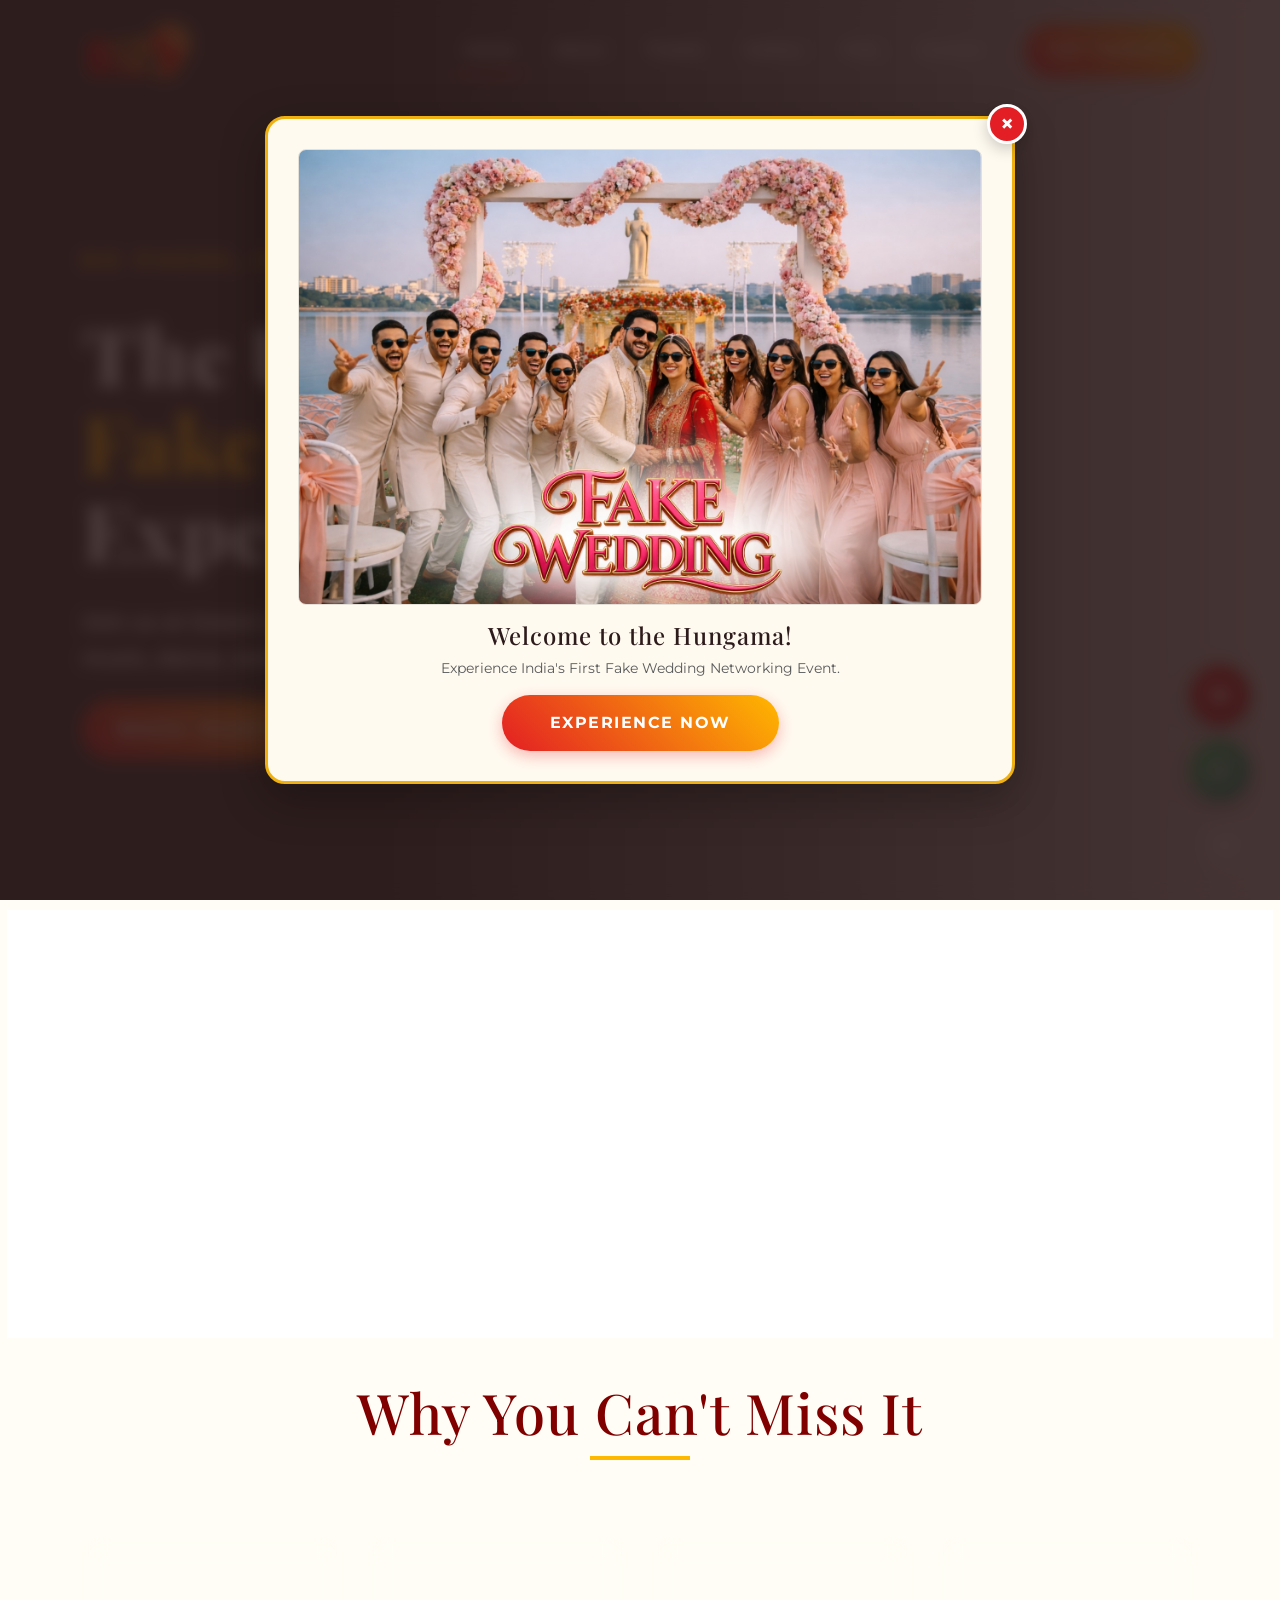
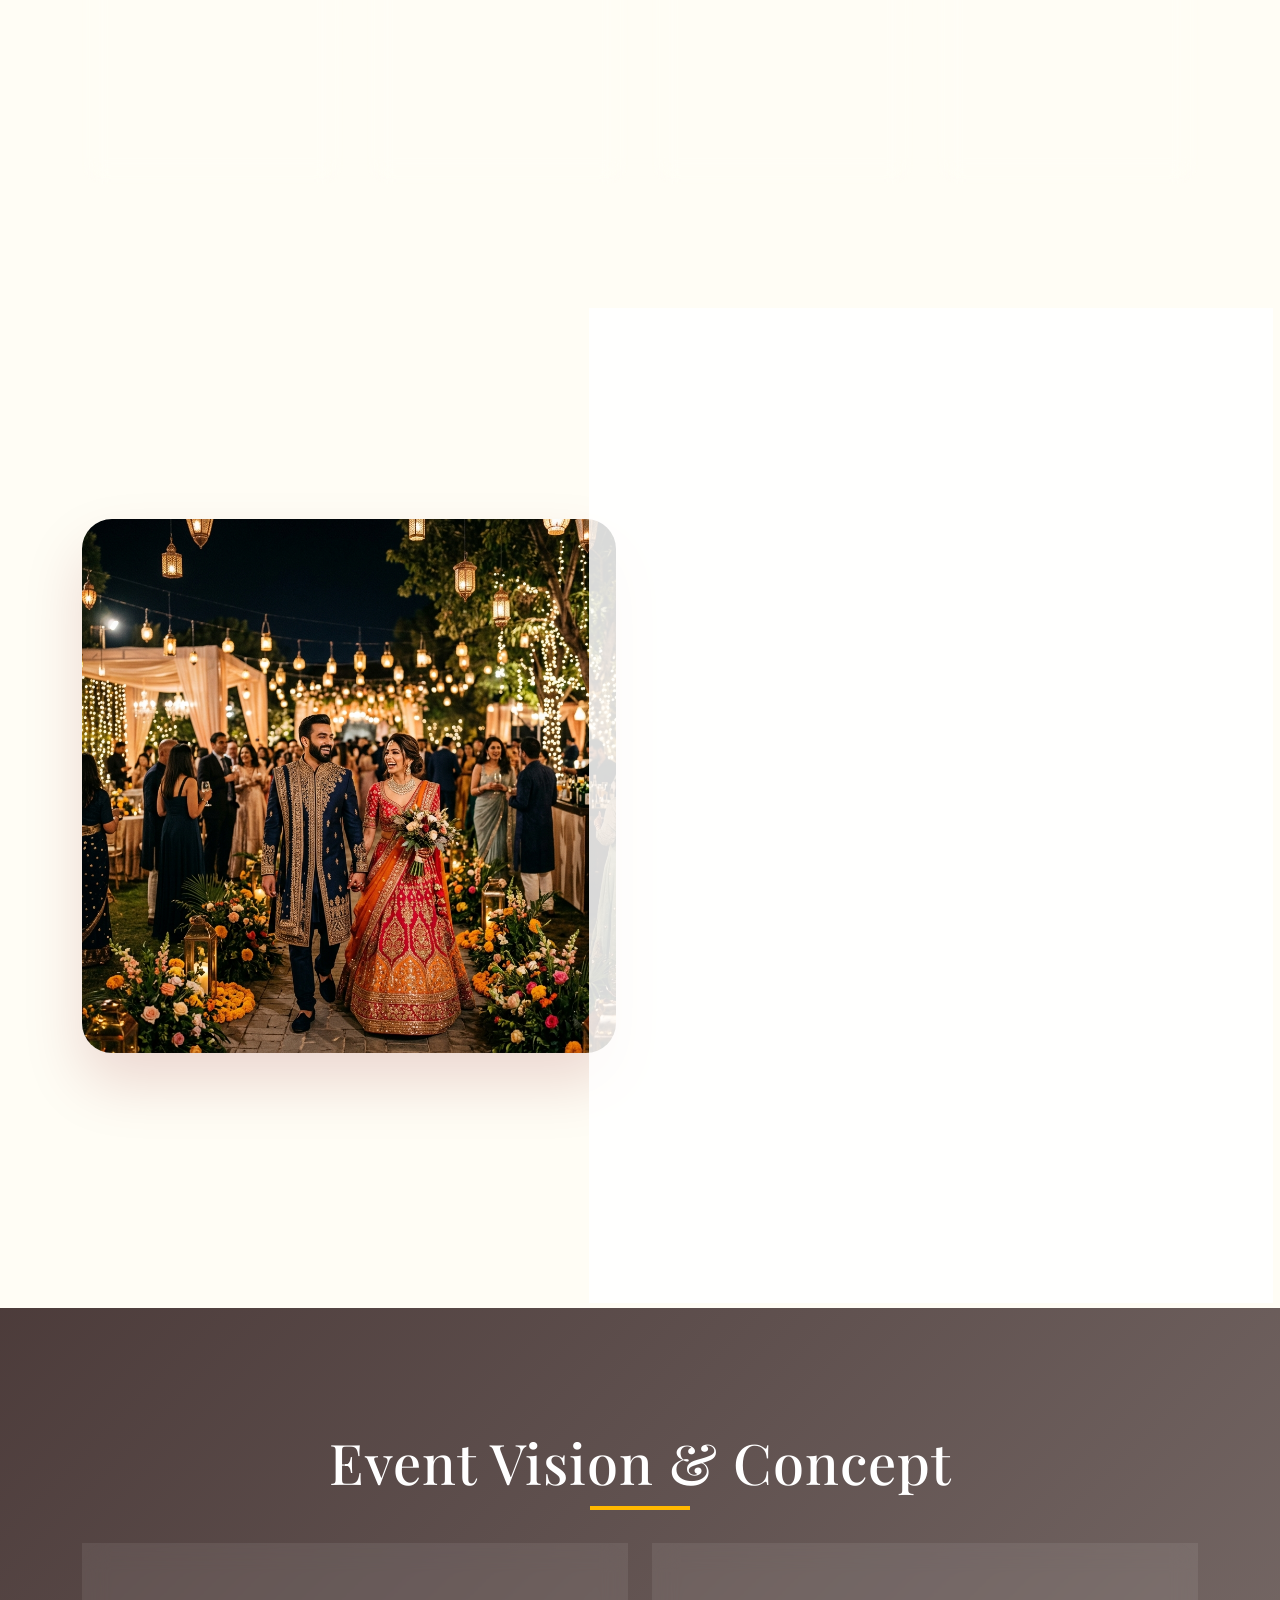
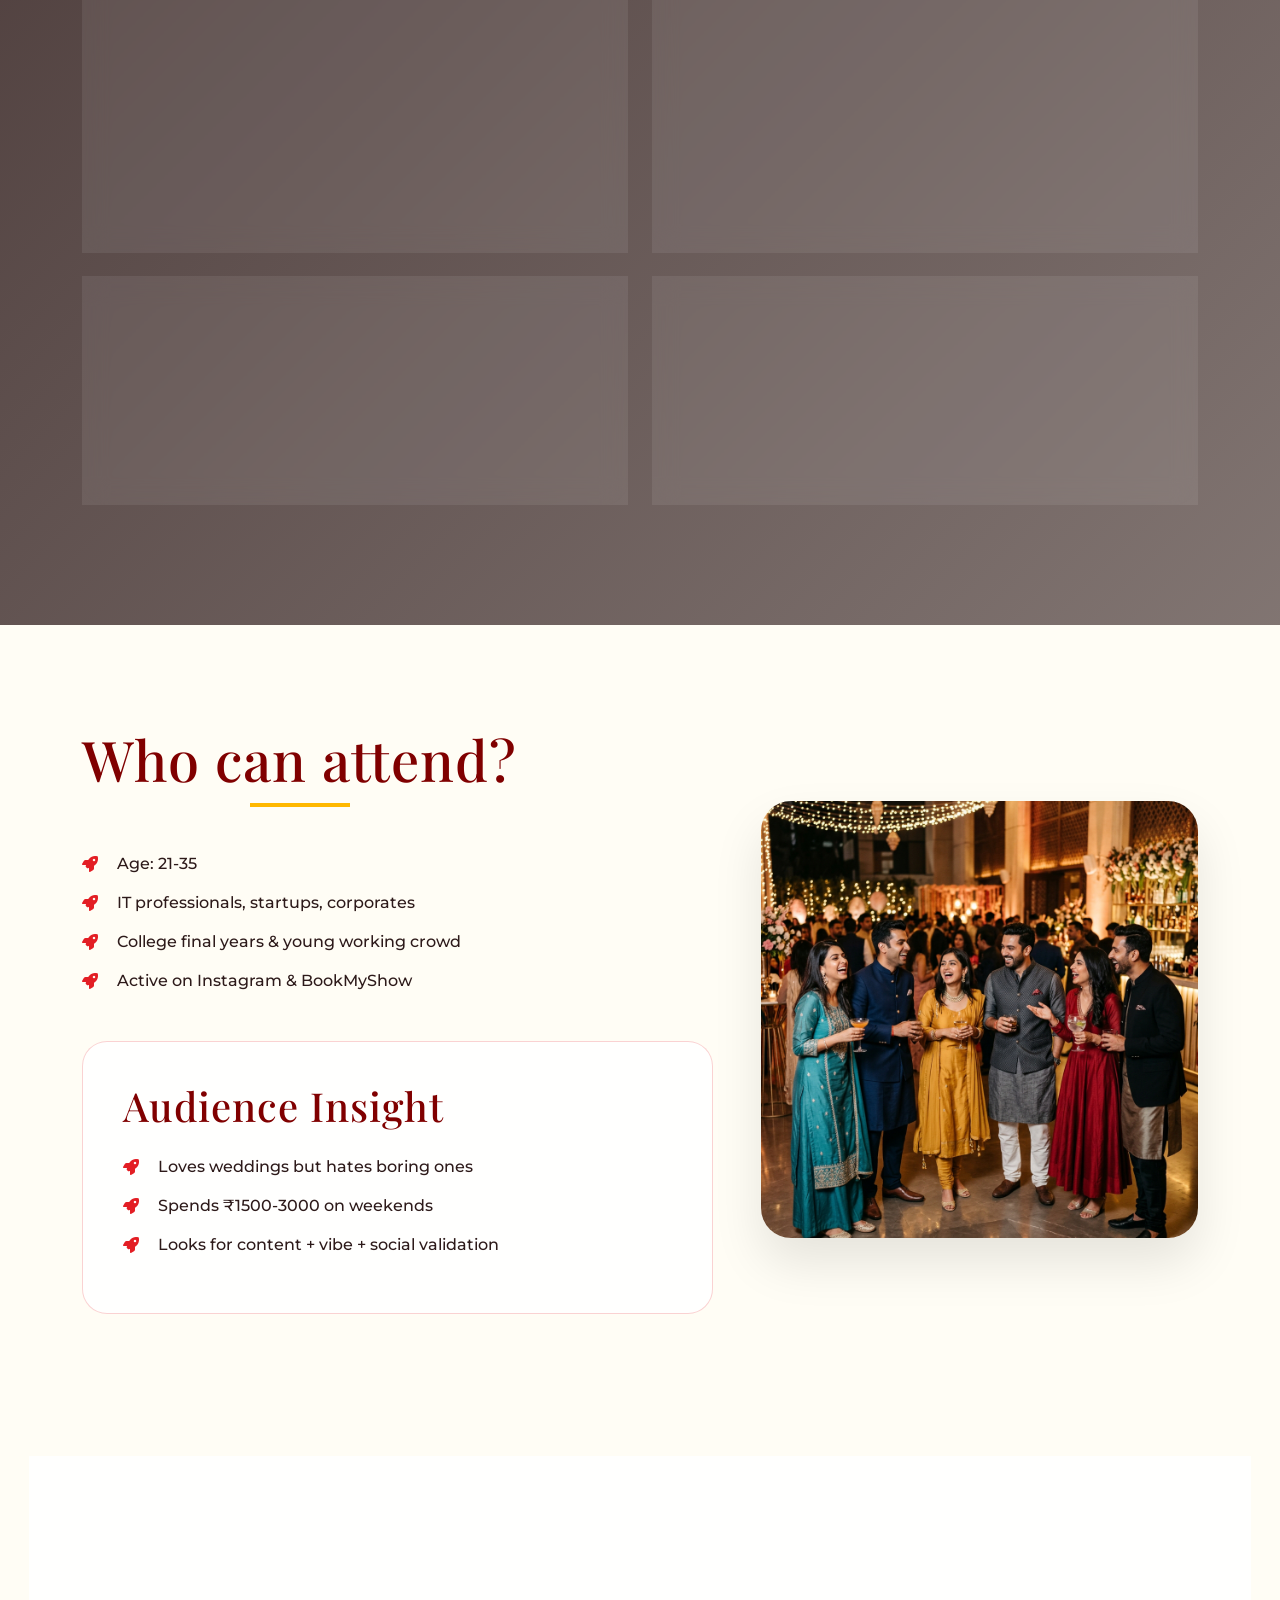
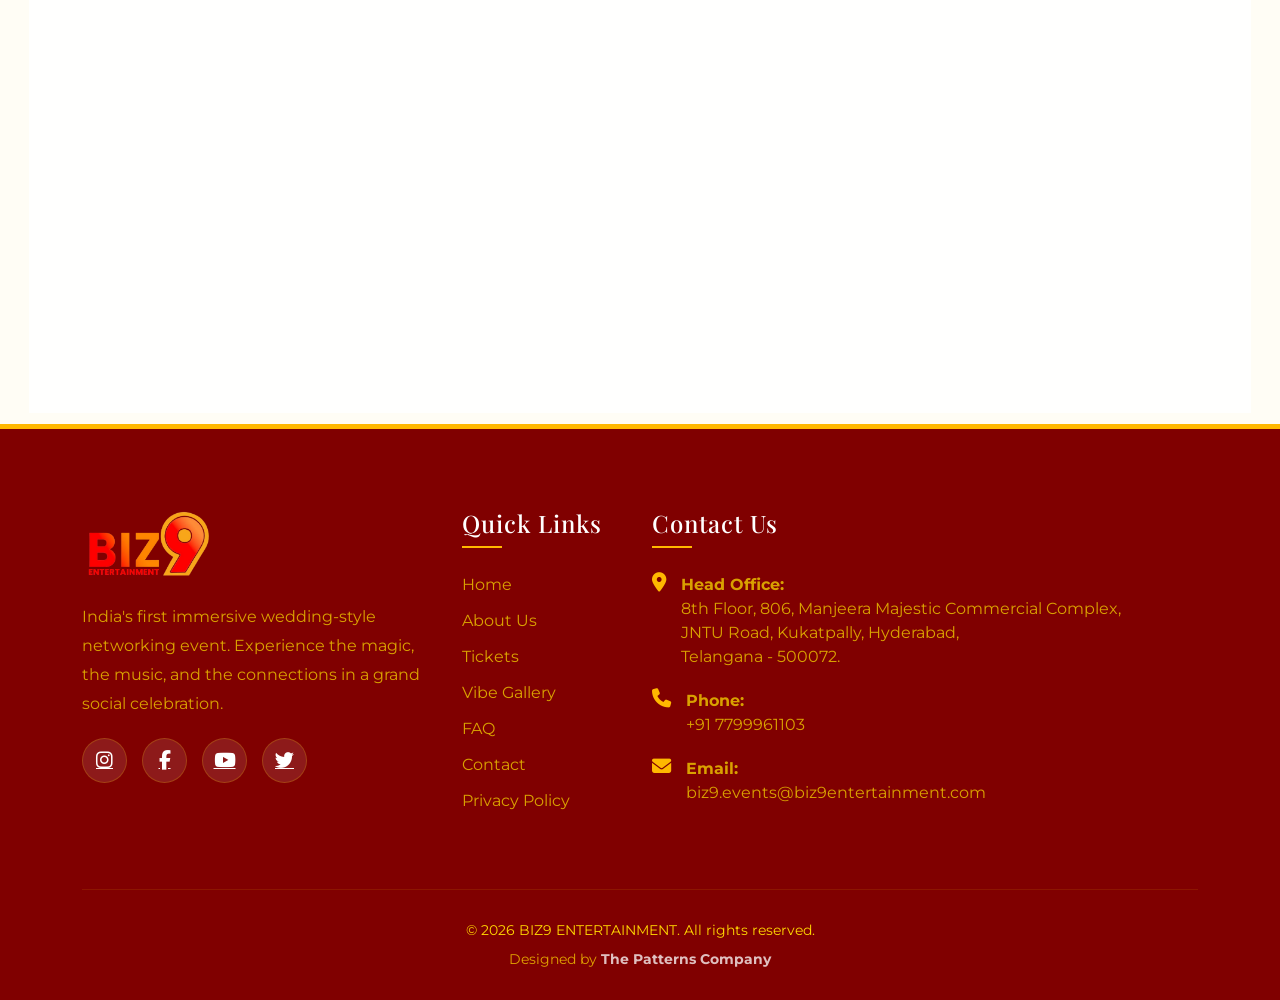
==== commit c773ce62: "countdown date change" ====
--- a/index.html
+++ b/index.html
@@ -1,57 +1,38 @@
 <!doctype html>
 <html lang="en">
-  <head>
-    <meta charset="UTF-8" />
-    <meta name="viewport" content="width=device-width, initial-scale=1.0" />
-    <title>
-      Fake Wedding Hyderabad | India's First Festive Networking Event
-    </title>
-    <meta
-      name="description"
-      content="Experience India's first festive networking event in Hyderabad. A fake wedding experience with music, dance, and corporate networking. Join Biz9 Entertainment at Jalavihar."
-    />
-
-    <!-- SEO & AEO Meta Tags -->
-    <link rel="canonical" href="https://biz9entertainment.com/" />
-    <meta
-      name="keywords"
-      content="Fake Wedding Hyderabad, Biz9 Entertainment, Networking Event Hyderabad, Festive Connection, Corporate Networking Hyderabad, Jalavihar Events"
-    />
-
-    <!-- Open Graph / Facebook -->
-    <meta property="og:type" content="website" />
-    <meta property="og:url" content="https://biz9entertainment.com/" />
-    <meta
-      property="og:title"
-      content="Fake Wedding Hyderabad | India's First Festive Networking Event"
-    />
-    <meta
-      property="og:description"
-      content="Experience the magic of an Indian wedding without the ceremony. India's first fake wedding networking event for young professionals at Jalavihar, Hyderabad."
-    />
-    <meta
-      property="og:image"
-      content="https://biz9entertainment.com/img/og-image.jpg"
-    />
-
-    <!-- Twitter -->
-    <meta property="twitter:card" content="summary_large_image" />
-    <meta property="twitter:url" content="https://biz9entertainment.com/" />
-    <meta
-      property="twitter:title"
-      content="Fake Wedding Hyderabad | India's First Festive Networking Event"
-    />
-    <meta
-      property="twitter:description"
-      content="Experience the magic of an Indian wedding without the ceremony. India's first fake wedding networking event for young professionals at Jalavihar, Hyderabad."
-    />
-    <meta
-      property="twitter:image"
-      content="https://biz9entertainment.com/img/og-image.jpg"
-    />
-
-    <!-- Organization Schema -->
-    <script type="application/ld+json">
+
+<head>
+  <meta charset="UTF-8" />
+  <meta name="viewport" content="width=device-width, initial-scale=1.0" />
+  <title>
+    Fake Wedding Hyderabad | India's First Festive Networking Event
+  </title>
+  <meta name="description"
+    content="Experience India's first festive networking event in Hyderabad. A fake wedding experience with music, dance, and corporate networking. Join Biz9 Entertainment at Jalavihar." />
+
+  <!-- SEO & AEO Meta Tags -->
+  <link rel="canonical" href="https://biz9entertainment.com/" />
+  <meta name="keywords"
+    content="Fake Wedding Hyderabad, Biz9 Entertainment, Networking Event Hyderabad, Festive Connection, Corporate Networking Hyderabad, Jalavihar Events" />
+
+  <!-- Open Graph / Facebook -->
+  <meta property="og:type" content="website" />
+  <meta property="og:url" content="https://biz9entertainment.com/" />
+  <meta property="og:title" content="Fake Wedding Hyderabad | India's First Festive Networking Event" />
+  <meta property="og:description"
+    content="Experience the magic of an Indian wedding without the ceremony. India's first fake wedding networking event for young professionals at Jalavihar, Hyderabad." />
+  <meta property="og:image" content="https://biz9entertainment.com/img/og-image.jpg" />
+
+  <!-- Twitter -->
+  <meta property="twitter:card" content="summary_large_image" />
+  <meta property="twitter:url" content="https://biz9entertainment.com/" />
+  <meta property="twitter:title" content="Fake Wedding Hyderabad | India's First Festive Networking Event" />
+  <meta property="twitter:description"
+    content="Experience the magic of an Indian wedding without the ceremony. India's first fake wedding networking event for young professionals at Jalavihar, Hyderabad." />
+  <meta property="twitter:image" content="https://biz9entertainment.com/img/og-image.jpg" />
+
+  <!-- Organization Schema -->
+  <script type="application/ld+json">
       {
         "@context": "https://schema.org",
         "@type": "Organization",
@@ -78,8 +59,8 @@
       }
     </script>
 
-    <!-- Event Schema -->
-    <script type="application/ld+json">
+  <!-- Event Schema -->
+  <script type="application/ld+json">
       {
         "@context": "https://schema.org",
         "@type": "Event",
@@ -114,8 +95,8 @@
       }
     </script>
 
-    <!-- Breadcrumb Schema -->
-    <script type="application/ld+json">
+  <!-- Breadcrumb Schema -->
+  <script type="application/ld+json">
       {
         "@context": "https://schema.org",
         "@type": "BreadcrumbList",
@@ -130,678 +111,582 @@
       }
     </script>
 
-    <!-- Bootstrap 5 CSS -->
-    <link
-      href="https://cdn.jsdelivr.net/npm/bootstrap@5.3.0/dist/css/bootstrap.min.css"
-      rel="stylesheet"
-    />
-    <!-- Main Style -->
-    <link rel="stylesheet" href="css/style.css?v=3" />
-    <!-- Font Awesome -->
-    <link
-      rel="stylesheet"
-      href="https://cdnjs.cloudflare.com/ajax/libs/font-awesome/6.4.0/css/all.min.css"
-    />
-    <!-- Favicon -->
-    <link rel="icon" type="image/png" href="img/favicon.png" />
-    <!-- AOS CSS -->
-    <link href="https://unpkg.com/aos@2.3.1/dist/aos.css" rel="stylesheet" />
-  </head>
-
-  <body class="bg-pattern">
-    <!-- Navbar -->
-    <nav class="navbar navbar-expand-lg fixed-top" id="mainNav">
-      <div class="container">
-        <a class="navbar-brand" href="index.html">
-          <img
-            src="img/logo.png"
-            alt="Biz 9 Entertainment - India's First Festive Networking Event"
-          />
-        </a>
-        <button
-          class="navbar-toggler py-2 px-3 border-0"
-          type="button"
-          data-bs-target="#navbarNav"
-        >
-          <span class="fa-solid fa-bars text-white"></span>
-        </button>
-        <div class="collapse navbar-collapse" id="navbarNav">
-          <div class="d-lg-none text-center mb-4 mt-2">
-            <img
-              src="img/logo.png"
-              alt="Biz 9 Entertainment"
-              style="height: 70px"
-            />
-          </div>
-          <ul class="navbar-nav ms-auto text-center">
-            <li class="nav-item">
-              <a class="nav-link active" href="index.html">Home</a>
-            </li>
-            <li class="nav-item">
-              <a class="nav-link" href="about.html">About</a>
-            </li>
-            <li class="nav-item">
-              <a class="nav-link" href="tickets.html">Tickets</a>
-            </li>
-            <li class="nav-item">
-              <a class="nav-link" href="gallery.html">Gallery</a>
-            </li>
-            <li class="nav-item">
-              <a class="nav-link" href="faq.html">FAQ</a>
-            </li>
-            <li class="nav-item">
-              <a class="nav-link" href="contact.html">Contact</a>
-            </li>
-          </ul>
-          <div class="ms-lg-4 text-center mt-3 mt-lg-0">
-            <a href="tickets.html" class="btn btn-festive px-4">Get Tickets</a>
-          </div>
-        </div>
-      </div>
-    </nav>
-
-    <!-- Hero Section -->
-    <header class="hero-section">
-      <video id="heroVideo" autoplay loop muted playsinline class="hero-video">
-        <source
-          src="https://res.cloudinary.com/dygpzpvy6/video/upload/v1776146254/weddingfake_1_ms2y1l.mp4"
-          type="video/mp4"
-        />
-      </video>
-      <button id="muteBtn" class="mute-btn">
-        <i class="fa-solid fa-volume-xmark"></i>
+  <!-- Bootstrap 5 CSS -->
+  <link href="https://cdn.jsdelivr.net/npm/bootstrap@5.3.0/dist/css/bootstrap.min.css" rel="stylesheet" />
+  <!-- Main Style -->
+  <link rel="stylesheet" href="css/style.css?v=3" />
+  <!-- Font Awesome -->
+  <link rel="stylesheet" href="https://cdnjs.cloudflare.com/ajax/libs/font-awesome/6.4.0/css/all.min.css" />
+  <!-- Favicon -->
+  <link rel="icon" type="image/png" href="img/favicon.png" />
+  <!-- AOS CSS -->
+  <link href="https://unpkg.com/aos@2.3.1/dist/aos.css" rel="stylesheet" />
+</head>
+
+<body class="bg-pattern">
+  <!-- Navbar -->
+  <nav class="navbar navbar-expand-lg fixed-top" id="mainNav">
+    <div class="container">
+      <a class="navbar-brand" href="index.html">
+        <img src="img/logo.png" alt="Biz 9 Entertainment - India's First Festive Networking Event" />
+      </a>
+      <button class="navbar-toggler py-2 px-3 border-0" type="button" data-bs-target="#navbarNav">
+        <span class="fa-solid fa-bars text-white"></span>
       </button>
-      <div class="hero-overlay"></div>
-      <div class="container hero-content">
-        <div class="row align-items-center">
-          <div class="col-lg-7">
-            <span class="hero-subtitle" data-aos="fade-right"
-              >No Phere, No Nikah, Just Hungama!</span
-            >
-            <h1 class="hero-title" data-aos="fade-right" data-aos-delay="200">
-              The Ultimate <br /><span style="color: var(--primary-orange)"
-                >Fake Wedding</span
-              >
-              <br />Experience
-            </h1>
-            <p
-              class="lead mb-4 fw-bold text-white"
-              data-aos="fade-right"
-              data-aos-delay="300"
-            >
-              Join us at Grand Lawn, Jalavihar, Hyderabad for a night of music,
-              dance, and high-level networking.
-            </p>
-            <div data-aos="fade-up" data-aos-delay="400">
-              <a href="tickets.html" class="btn btn-festive btn-lg me-3 mb-3"
-                >Book Your Spot</a
-              >
-              <a href="#vibe" class="btn btn-outline-festive btn-lg mb-3"
-                >Explore the Vibe</a
-              >
-            </div>
-          </div>
-        </div>
-      </div>
-    </header>
-
-    <!-- Event Countdown Section -->
-    <section class="countdown-section">
-      <div class="container">
-        <div
-          class="glass-card countdown-container p-4 p-md-5"
-          data-aos="fade-up"
-        >
-          <div
-            id="countdown-timer"
-            class="row justify-content-center text-center g-3"
-          >
-            <div class="col-6 col-md-3 countdown-item">
-              <div id="days" class="countdown-number">00</div>
-              <div class="countdown-label">Days</div>
-            </div>
-            <div class="col-6 col-md-3 countdown-item">
-              <div id="hours" class="countdown-number">00</div>
-              <div class="countdown-label">Hours</div>
-            </div>
-            <div class="col-6 col-md-3 countdown-item">
-              <div id="minutes" class="countdown-number">00</div>
-              <div class="countdown-label">Minutes</div>
-            </div>
-            <div class="col-6 col-md-3 countdown-item">
-              <div id="seconds" class="countdown-number">00</div>
-              <div class="countdown-label">Seconds</div>
-            </div>
-          </div>
-          <!-- Status Message -->
-          <div id="event-status" class="text-center d-none py-3">
-            <h2 id="status-text" class="fw-bold mb-0 display-6"></h2>
-          </div>
-          <div class="address-wrapper text-center mt-4">
-            <p class="mb-0 fw-bold fs-5">
-              <i
-                class="fa-solid fa-location-dot me-2"
-                style="color: var(--primary-red)"
-              ></i
-              >Grand Lawn, Jalavihar Water Park, Necklace Road, Hyderabad
-            </p>
-            <p class="text-secondary mt-1 fw-semibold">
-              <i class="fa-solid fa-calendar-day me-2"></i>2nd May, 4:00 PM
-              onwards
-            </p>
-          </div>
-        </div>
-      </div>
-    </section>
-
-    <!-- Features Section -->
-    <section id="vibe" class="vibe-section">
-      <div class="container text-center">
-        <h2 class="section-title" data-aos="fade-down">
-          Why You Can't Miss It
-        </h2>
-        <div class="row g-4 mt-2">
-          <div class="col-6 col-md-3" data-aos="zoom-in" data-aos-delay="100">
-            <div class="glass-card h-100 p-3 p-md-4">
-              <i class="fa-solid fa-wand-magic-sparkles feature-icon"></i>
-              <h4 class="mb-3">Desi Vibe</h4>
-              <p class="text-secondary small">
-                All the colors, music, and energy of a Big Fat Indian Wedding.
-              </p>
-            </div>
-          </div>
-          <div class="col-6 col-md-3" data-aos="zoom-in" data-aos-delay="200">
-            <div class="glass-card h-100 p-3 p-md-4">
-              <i class="fa-solid fa-music feature-icon"></i>
-              <h4 class="mb-3">Dhol & DJ</h4>
-              <p class="text-secondary small">
-                Non-stop Tollywood and Bollywood hits with live Dhol players.
-              </p>
-            </div>
-          </div>
-          <div class="col-6 col-md-3" data-aos="zoom-in" data-aos-delay="300">
-            <div class="glass-card h-100 p-3 p-md-4">
-              <i class="fa-solid fa-bowl-food feature-icon"></i>
-              <h4 class="mb-3">Grand Feast</h4>
-              <p class="text-secondary small">
-                Indulge in a curated menu of authentic Hyderabadi delicacies.
-              </p>
-            </div>
-          </div>
-          <div class="col-6 col-md-3" data-aos="zoom-in" data-aos-delay="400">
-            <div class="glass-card h-100 p-3 p-md-4">
-              <i class="fa-solid fa-handshake feature-icon"></i>
-              <h4 class="mb-3">Networking</h4>
-              <p class="text-secondary small">
-                Connect with professionals and founders in a high-energy
-                setting.
-              </p>
-            </div>
-          </div>
-        </div>
-      </div>
-    </section>
-
-    <!-- What is Fake Wedding Concept Section -->
-    <section class="concept-section">
-      <div class="container">
-        <div class="row align-items-center g-5">
-          <div class="col-lg-6" data-aos="fade-right">
-            <div class="concept-image-wrapper">
-              <img
-                src="img/fake-wedding-concept.png"
-                alt="What is a Fake Wedding? - Immersive networking celebration in Hyderabad"
-                class="img-fluid"
-              />
-            </div>
-          </div>
-          <div class="col-lg-6" data-aos="fade-left">
-            <div class="concept-card">
-              <h2 class="concept-title">What is Fake Wedding?</h2>
-              <p class="concept-subtitle">
-                A Fake Wedding is a professionally produced, ticketed
-                wedding-style celebration.
-              </p>
-
+      <div class="collapse navbar-collapse" id="navbarNav">
+        <div class="d-lg-none text-center mb-4 mt-2">
+          <img src="img/logo.png" alt="Biz 9 Entertainment" style="height: 70px" />
+        </div>
+        <ul class="navbar-nav ms-auto text-center">
+          <li class="nav-item">
+            <a class="nav-link active" href="index.html">Home</a>
+          </li>
+          <li class="nav-item">
+            <a class="nav-link" href="about.html">About</a>
+          </li>
+          <li class="nav-item">
+            <a class="nav-link" href="tickets.html">Tickets</a>
+          </li>
+          <li class="nav-item">
+            <a class="nav-link" href="gallery.html">Gallery</a>
+          </li>
+          <li class="nav-item">
+            <a class="nav-link" href="faq.html">FAQ</a>
+          </li>
+          <li class="nav-item">
+            <a class="nav-link" href="contact.html">Contact</a>
+          </li>
+        </ul>
+        <div class="ms-lg-4 text-center mt-3 mt-lg-0">
+          <a href="tickets.html" class="btn btn-festive px-4">Get Tickets</a>
+        </div>
+      </div>
+    </div>
+  </nav>
+
+  <!-- Hero Section -->
+  <header class="hero-section">
+    <video id="heroVideo" autoplay loop muted playsinline class="hero-video">
+      <source src="https://res.cloudinary.com/dygpzpvy6/video/upload/v1776146254/weddingfake_1_ms2y1l.mp4"
+        type="video/mp4" />
+    </video>
+    <button id="muteBtn" class="mute-btn">
+      <i class="fa-solid fa-volume-xmark"></i>
+    </button>
+    <div class="hero-overlay"></div>
+    <div class="container hero-content">
+      <div class="row align-items-center">
+        <div class="col-lg-7">
+          <span class="hero-subtitle" data-aos="fade-right">No Phere, No Nikah, Just Hungama!</span>
+          <h1 class="hero-title" data-aos="fade-right" data-aos-delay="200">
+            The Ultimate <br /><span style="color: var(--primary-orange)">Fake Wedding</span>
+            <br />Experience
+          </h1>
+          <p class="lead mb-4 fw-bold text-white" data-aos="fade-right" data-aos-delay="300">
+            Join us at Grand Lawn, Jalavihar, Hyderabad for a night of music,
+            dance, and high-level networking.
+          </p>
+          <div data-aos="fade-up" data-aos-delay="400">
+            <a href="tickets.html" class="btn btn-festive btn-lg me-3 mb-3">Book Your Spot</a>
+            <a href="#vibe" class="btn btn-outline-festive btn-lg mb-3">Explore the Vibe</a>
+          </div>
+        </div>
+      </div>
+    </div>
+  </header>
+
+  <!-- Event Countdown Section -->
+  <section class="countdown-section">
+    <div class="container">
+      <div class="glass-card countdown-container p-4 p-md-5" data-aos="fade-up">
+        <div id="countdown-timer" class="row justify-content-center text-center g-3">
+          <div class="col-6 col-md-3 countdown-item">
+            <div id="days" class="countdown-number">00</div>
+            <div class="countdown-label">Days</div>
+          </div>
+          <div class="col-6 col-md-3 countdown-item">
+            <div id="hours" class="countdown-number">00</div>
+            <div class="countdown-label">Hours</div>
+          </div>
+          <div class="col-6 col-md-3 countdown-item">
+            <div id="minutes" class="countdown-number">00</div>
+            <div class="countdown-label">Minutes</div>
+          </div>
+          <div class="col-6 col-md-3 countdown-item">
+            <div id="seconds" class="countdown-number">00</div>
+            <div class="countdown-label">Seconds</div>
+          </div>
+        </div>
+        <!-- Status Message -->
+        <div id="event-status" class="text-center d-none py-3">
+          <h2 id="status-text" class="fw-bold mb-0 display-6"></h2>
+        </div>
+        <div class="address-wrapper text-center mt-4">
+          <p class="mb-0 fw-bold fs-5">
+            <i class="fa-solid fa-location-dot me-2" style="color: var(--primary-red)"></i>Grand Lawn, Jalavihar Water
+            Park, Necklace Road, Hyderabad
+          </p>
+          <p class="text-secondary mt-1 fw-semibold">
+            <i class="fa-solid fa-calendar-day me-2"></i>2nd May, 4:00 PM
+            onwards
+          </p>
+        </div>
+      </div>
+    </div>
+  </section>
+
+  <!-- Features Section -->
+  <section id="vibe" class="vibe-section">
+    <div class="container text-center">
+      <h2 class="section-title" data-aos="fade-down">
+        Why You Can't Miss It
+      </h2>
+      <div class="row g-4 mt-2">
+        <div class="col-6 col-md-3" data-aos="zoom-in" data-aos-delay="100">
+          <div class="glass-card h-100 p-3 p-md-4">
+            <i class="fa-solid fa-wand-magic-sparkles feature-icon"></i>
+            <h4 class="mb-3">Desi Vibe</h4>
+            <p class="text-secondary small">
+              All the colors, music, and energy of a Big Fat Indian Wedding.
+            </p>
+          </div>
+        </div>
+        <div class="col-6 col-md-3" data-aos="zoom-in" data-aos-delay="200">
+          <div class="glass-card h-100 p-3 p-md-4">
+            <i class="fa-solid fa-music feature-icon"></i>
+            <h4 class="mb-3">Dhol & DJ</h4>
+            <p class="text-secondary small">
+              Non-stop Tollywood and Bollywood hits with live Dhol players.
+            </p>
+          </div>
+        </div>
+        <div class="col-6 col-md-3" data-aos="zoom-in" data-aos-delay="300">
+          <div class="glass-card h-100 p-3 p-md-4">
+            <i class="fa-solid fa-bowl-food feature-icon"></i>
+            <h4 class="mb-3">Grand Feast</h4>
+            <p class="text-secondary small">
+              Indulge in a curated menu of authentic Hyderabadi delicacies.
+            </p>
+          </div>
+        </div>
+        <div class="col-6 col-md-3" data-aos="zoom-in" data-aos-delay="400">
+          <div class="glass-card h-100 p-3 p-md-4">
+            <i class="fa-solid fa-handshake feature-icon"></i>
+            <h4 class="mb-3">Networking</h4>
+            <p class="text-secondary small">
+              Connect with professionals and founders in a high-energy
+              setting.
+            </p>
+          </div>
+        </div>
+      </div>
+    </div>
+  </section>
+
+  <!-- What is Fake Wedding Concept Section -->
+  <section class="concept-section">
+    <div class="container">
+      <div class="row align-items-center g-5">
+        <div class="col-lg-6" data-aos="fade-right">
+          <div class="concept-image-wrapper">
+            <img src="img/fake-wedding-concept.png"
+              alt="What is a Fake Wedding? - Immersive networking celebration in Hyderabad" class="img-fluid" />
+          </div>
+        </div>
+        <div class="col-lg-6" data-aos="fade-left">
+          <div class="concept-card">
+            <h2 class="concept-title">What is Fake Wedding?</h2>
+            <p class="concept-subtitle">
+              A Fake Wedding is a professionally produced, ticketed
+              wedding-style celebration.
+            </p>
+
+            <ul class="concept-list">
+              <li>
+                <span class="concept-item-number">1</span> There is no real
+                bride or groom
+              </li>
+              <li>
+                <span class="concept-item-number">2</span> Guests attend as
+                wedding invitees
+              </li>
+              <li>
+                <span class="concept-item-number">3</span> The entire event is
+                designed for entertainment, socializing, and celebration
+              </li>
+            </ul>
+
+            <div class="why-fake-section">
+              <h3 class="why-fake-title">Why Fake Wedding?</h3>
               <ul class="concept-list">
                 <li>
-                  <span class="concept-item-number">1</span> There is no real
-                  bride or groom
+                  <span class="concept-item-number">1</span> High demand for
+                  experience-led nightlife
                 </li>
                 <li>
-                  <span class="concept-item-number">2</span> Guests attend as
-                  wedding invitees
+                  <span class="concept-item-number">2</span> Wedding
+                  aesthetics + party culture = strong youth pull
                 </li>
                 <li>
-                  <span class="concept-item-number">3</span> The entire event is
-                  designed for entertainment, socializing, and celebration
-                </li>
-              </ul>
-
-              <div class="why-fake-section">
-                <h3 class="why-fake-title">Why Fake Wedding?</h3>
-                <ul class="concept-list">
-                  <li>
-                    <span class="concept-item-number">1</span> High demand for
-                    experience-led nightlife
-                  </li>
-                  <li>
-                    <span class="concept-item-number">2</span> Wedding
-                    aesthetics + party culture = strong youth pull
-                  </li>
-                  <li>
-                    <span class="concept-item-number">3</span> Hyderabad lacks a
-                    mass wedding-party experience
-                  </li>
-                </ul>
-              </div>
-            </div>
-          </div>
-        </div>
-      </div>
-    </section>
-
-    <!-- Event Vision & Concept Section -->
-    <section class="vision-section">
-      <div class="container vision-container text-center">
-        <h2 class="section-title section-title-white mb-5" data-aos="fade-up">
-          Event Vision & Concept
-        </h2>
-        <div class="row g-4 text-start">
-          <!-- Core Idea -->
-          <div class="col-6 col-md-6" data-aos="zoom-in" data-aos-delay="100">
-            <div class="vision-card">
-              <i class="fa-solid fa-lightbulb"></i>
-              <h3>Core Idea</h3>
-              <p>
-                You are invited to a
-                <span class="vision-highlight">Bollywood wedding</span> — but
-                it's fake, immersive, and a massive party.
-              </p>
-            </div>
-          </div>
-          <!-- Experience Pillars -->
-          <div class="col-6 col-md-6" data-aos="zoom-in" data-aos-delay="200">
-            <div class="vision-card">
-              <i class="fa-solid fa-gem"></i>
-              <h3>Experience Pillars</h3>
-              <ul class="vision-pill-list">
-                <li>
-                  <i class="fa-solid fa-check"></i> Bollywood Wedding Rituals
-                </li>
-                <li>
-                  <i class="fa-solid fa-check"></i> DJ Night + Baraat Energy
-                </li>
-                <li>
-                  <i class="fa-solid fa-check"></i> Fashion, Dance & Moments
+                  <span class="concept-item-number">3</span> Hyderabad lacks a
+                  mass wedding-party experience
                 </li>
               </ul>
             </div>
           </div>
-          <!-- Positioning -->
-          <div class="col-6 col-md-6" data-aos="zoom-in" data-aos-delay="300">
-            <div class="vision-card">
-              <i class="fa-solid fa-bullseye"></i>
-              <h3>Positioning</h3>
-              <p>Not a DJ night. Not a concert. Immersive theater.</p>
-            </div>
-          </div>
-          <!-- A once-in-a-season EXPERIENCE -->
-          <div class="col-6 col-md-6" data-aos="zoom-in" data-aos-delay="400">
-            <div class="vision-card">
-              <i class="fa-solid fa-star"></i>
-              <h3>Experience</h3>
-              <p>
-                A <span class="vision-highlight">once-in-a-season</span> event.
-                Premium production.
-              </p>
-            </div>
-          </div>
-        </div>
-      </div>
-    </section>
-
-    <!-- Target Audience & Insight Section -->
-    <section class="audience-section">
-      <div class="container">
-        <div class="row align-items-center g-5">
-          <div class="col-lg-7" data-aos="fade-right">
-            <h2 class="section-title">Who can attend?</h2>
-            <ul class="audience-list mb-5">
-              <li>Age: 21-35</li>
-              <li>IT professionals, startups, corporates</li>
-              <li>College final years & young working crowd</li>
-              <li>Active on Instagram & BookMyShow</li>
-            </ul>
-
-            <div class="insight-card" data-aos="fade-up">
-              <h3 class="insight-title">Audience Insight</h3>
-              <ul class="audience-list">
-                <li>Loves weddings but hates boring ones</li>
-                <li>Spends ₹1500-3000 on weekends</li>
-                <li>Looks for content + vibe + social validation</li>
-              </ul>
-            </div>
-          </div>
-          <div class="col-lg-5" data-aos="fade-left">
-            <div class="audience-image-wrapper">
-              <img
-                src="img/target-audience.png"
-                alt="Target Audience for Fake Wedding - Young professionals, startups, and corporate crowd in Hyderabad"
-                class="img-fluid"
-              />
-            </div>
-          </div>
-        </div>
-      </div>
-    </section>
-
-    <!-- Venue Section -->
-    <section class="venue-section">
-      <div class="container">
-        <div class="glass-card p-0 overflow-hidden" data-aos="fade-up">
-          <div class="row g-0">
-            <div class="col-lg-6">
-              <img
-                src="https://images.unsplash.com/photo-1519167758481-83f550bb49b3?auto=format&fit=crop&w=800&q=80"
-                alt="Grand Lawn Jalavihar Hyderabad - Premium venue for festive networking events"
-                class="img-fluid h-100 object-fit-cover"
-              />
-            </div>
-            <div class="col-lg-6 p-5 d-flex flex-column justify-content-center">
-              <h3 class="display-6 fw-bold mb-4">The Grand Venue</h3>
-              <p class="lead mb-4">
-                Experience the celebration at the iconic
-                <strong>Grand Lawn, Jalavihar</strong>, overlooking the Hussain
-                Sagar lake.
-              </p>
-              <p class="mb-4">
-                With premium decor, massive LED screens, and a state-of-the-art
-                sound system, we are bringing the most grand social experience
-                to Hyderabad.
-              </p>
-              <div>
-                <a href="contact.html" class="btn btn-outline-festive"
-                  >Get Directions</a
-                >
-              </div>
-            </div>
-          </div>
-        </div>
-      </div>
-    </section>
-
-    <!-- Footer -->
-    <footer>
-      <div class="container">
-        <div class="row">
-          <!-- Company Info -->
-          <div class="col-lg-4 col-md-6 footer-column" data-aos="fade-up">
-            <img
-              src="img/logo.png"
-              alt="Biz 9 Entertainment"
-              class="mb-4"
-              style="height: 70px"
-            />
-            <p class="footer-text">
-              India's first immersive wedding-style networking event. Experience
-              the magic, the music, and the connections in a grand social
-              celebration.
-            </p>
-            <div class="footer-social-links">
-              <a
-                href="https://www.instagram.com/biz9_entertainment?igsh=cWQ2ZGp4M2oyeXk2"
-                class="social-circle"
-                target="_blank"
-                ><i class="fa-brands fa-instagram"></i
-              ></a>
-              <a
-                href="https://www.facebook.com/Biz9Entertainment"
-                class="social-circle"
-                target="_blank"
-                ><i class="fa-brands fa-facebook-f"></i
-              ></a>
-              <a
-                href="https://www.youtube.com/@Biz9Mediaentertainment"
-                class="social-circle"
-                ><i class="fa-brands fa-youtube"></i
-              ></a>
-              <a href="https://x.com/Biz9_" class="social-circle"
-                ><i class="fa-brands fa-twitter"></i
-              ></a>
-            </div>
-          </div>
-
-          <!-- Quick Links -->
-          <div
-            class="col-lg-2 col-md-6 footer-column"
-            data-aos="fade-up"
-            data-aos-delay="100"
-          >
-            <h3 class="footer-heading">Quick Links</h3>
-            <ul class="footer-link-list">
-              <li><a href="index.html" class="footer-link">Home</a></li>
-              <li><a href="about.html" class="footer-link">About Us</a></li>
-              <li><a href="tickets.html" class="footer-link">Tickets</a></li>
+        </div>
+      </div>
+    </div>
+  </section>
+
+  <!-- Event Vision & Concept Section -->
+  <section class="vision-section">
+    <div class="container vision-container text-center">
+      <h2 class="section-title section-title-white mb-5" data-aos="fade-up">
+        Event Vision & Concept
+      </h2>
+      <div class="row g-4 text-start">
+        <!-- Core Idea -->
+        <div class="col-6 col-md-6" data-aos="zoom-in" data-aos-delay="100">
+          <div class="vision-card">
+            <i class="fa-solid fa-lightbulb"></i>
+            <h3>Core Idea</h3>
+            <p>
+              You are invited to a
+              <span class="vision-highlight">Bollywood wedding</span> — but
+              it's fake, immersive, and a massive party.
+            </p>
+          </div>
+        </div>
+        <!-- Experience Pillars -->
+        <div class="col-6 col-md-6" data-aos="zoom-in" data-aos-delay="200">
+          <div class="vision-card">
+            <i class="fa-solid fa-gem"></i>
+            <h3>Experience Pillars</h3>
+            <ul class="vision-pill-list">
               <li>
-                <a href="gallery.html" class="footer-link">Vibe Gallery</a>
+                <i class="fa-solid fa-check"></i> Bollywood Wedding Rituals
               </li>
-              <li><a href="faq.html" class="footer-link">FAQ</a></li>
-              <li><a href="contact.html" class="footer-link">Contact</a></li>
               <li>
-                <a href="privacy-policy.html" class="footer-link"
-                  >Privacy Policy</a
-                >
+                <i class="fa-solid fa-check"></i> DJ Night + Baraat Energy
+              </li>
+              <li>
+                <i class="fa-solid fa-check"></i> Fashion, Dance & Moments
               </li>
             </ul>
           </div>
-
-          <!-- Contact Info -->
-          <div
-            class="col-lg-6 col-md-12 footer-column"
-            data-aos="fade-up"
-            data-aos-delay="200"
-          >
-            <h3 class="footer-heading">Contact Us</h3>
-            <div class="contact-info-item">
-              <i class="fa-solid fa-location-dot contact-icon"></i>
-              <div>
-                <strong>Head Office:</strong><br />
-                8th Floor, 806, Manjeera Majestic Commercial Complex,<br />
-                JNTU Road, Kukatpally, Hyderabad,<br />
-                Telangana - 500072.
-              </div>
+        </div>
+        <!-- Positioning -->
+        <div class="col-6 col-md-6" data-aos="zoom-in" data-aos-delay="300">
+          <div class="vision-card">
+            <i class="fa-solid fa-bullseye"></i>
+            <h3>Positioning</h3>
+            <p>Not a DJ night. Not a concert. Immersive theater.</p>
+          </div>
+        </div>
+        <!-- A once-in-a-season EXPERIENCE -->
+        <div class="col-6 col-md-6" data-aos="zoom-in" data-aos-delay="400">
+          <div class="vision-card">
+            <i class="fa-solid fa-star"></i>
+            <h3>Experience</h3>
+            <p>
+              A <span class="vision-highlight">once-in-a-season</span> event.
+              Premium production.
+            </p>
+          </div>
+        </div>
+      </div>
+    </div>
+  </section>
+
+  <!-- Target Audience & Insight Section -->
+  <section class="audience-section">
+    <div class="container">
+      <div class="row align-items-center g-5">
+        <div class="col-lg-7" data-aos="fade-right">
+          <h2 class="section-title">Who can attend?</h2>
+          <ul class="audience-list mb-5">
+            <li>Age: 21-35</li>
+            <li>IT professionals, startups, corporates</li>
+            <li>College final years & young working crowd</li>
+            <li>Active on Instagram & BookMyShow</li>
+          </ul>
+
+          <div class="insight-card" data-aos="fade-up">
+            <h3 class="insight-title">Audience Insight</h3>
+            <ul class="audience-list">
+              <li>Loves weddings but hates boring ones</li>
+              <li>Spends ₹1500-3000 on weekends</li>
+              <li>Looks for content + vibe + social validation</li>
+            </ul>
+          </div>
+        </div>
+        <div class="col-lg-5" data-aos="fade-left">
+          <div class="audience-image-wrapper">
+            <img src="img/target-audience.png"
+              alt="Target Audience for Fake Wedding - Young professionals, startups, and corporate crowd in Hyderabad"
+              class="img-fluid" />
+          </div>
+        </div>
+      </div>
+    </div>
+  </section>
+
+  <!-- Venue Section -->
+  <section class="venue-section">
+    <div class="container">
+      <div class="glass-card p-0 overflow-hidden" data-aos="fade-up">
+        <div class="row g-0">
+          <div class="col-lg-6">
+            <img src="https://images.unsplash.com/photo-1519167758481-83f550bb49b3?auto=format&fit=crop&w=800&q=80"
+              alt="Grand Lawn Jalavihar Hyderabad - Premium venue for festive networking events"
+              class="img-fluid h-100 object-fit-cover" />
+          </div>
+          <div class="col-lg-6 p-5 d-flex flex-column justify-content-center">
+            <h3 class="display-6 fw-bold mb-4">The Grand Venue</h3>
+            <p class="lead mb-4">
+              Experience the celebration at the iconic
+              <strong>Grand Lawn, Jalavihar</strong>, overlooking the Hussain
+              Sagar lake.
+            </p>
+            <p class="mb-4">
+              With premium decor, massive LED screens, and a state-of-the-art
+              sound system, we are bringing the most grand social experience
+              to Hyderabad.
+            </p>
+            <div>
+              <a href="contact.html" class="btn btn-outline-festive">Get Directions</a>
             </div>
-            <div class="contact-info-item">
-              <i class="fa-solid fa-phone contact-icon"></i>
-              <div>
-                <strong>Phone:</strong><br />
-                <a href="tel:+917799961103" class="footer-link"
-                  >+91 7799961103</a
-                >
-              </div>
+          </div>
+        </div>
+      </div>
+    </div>
+  </section>
+
+  <!-- Footer -->
+  <footer>
+    <div class="container">
+      <div class="row">
+        <!-- Company Info -->
+        <div class="col-lg-4 col-md-6 footer-column" data-aos="fade-up">
+          <img src="img/logo.png" alt="Biz 9 Entertainment" class="mb-4" style="height: 70px" />
+          <p class="footer-text">
+            India's first immersive wedding-style networking event. Experience
+            the magic, the music, and the connections in a grand social
+            celebration.
+          </p>
+          <div class="footer-social-links">
+            <a href="https://www.instagram.com/biz9_entertainment?igsh=cWQ2ZGp4M2oyeXk2" class="social-circle"
+              target="_blank"><i class="fa-brands fa-instagram"></i></a>
+            <a href="https://www.facebook.com/Biz9Entertainment" class="social-circle" target="_blank"><i
+                class="fa-brands fa-facebook-f"></i></a>
+            <a href="https://www.youtube.com/@Biz9Mediaentertainment" class="social-circle"><i
+                class="fa-brands fa-youtube"></i></a>
+            <a href="https://x.com/Biz9_" class="social-circle"><i class="fa-brands fa-twitter"></i></a>
+          </div>
+        </div>
+
+        <!-- Quick Links -->
+        <div class="col-lg-2 col-md-6 footer-column" data-aos="fade-up" data-aos-delay="100">
+          <h3 class="footer-heading">Quick Links</h3>
+          <ul class="footer-link-list">
+            <li><a href="index.html" class="footer-link">Home</a></li>
+            <li><a href="about.html" class="footer-link">About Us</a></li>
+            <li><a href="tickets.html" class="footer-link">Tickets</a></li>
+            <li>
+              <a href="gallery.html" class="footer-link">Vibe Gallery</a>
+            </li>
+            <li><a href="faq.html" class="footer-link">FAQ</a></li>
+            <li><a href="contact.html" class="footer-link">Contact</a></li>
+            <li>
+              <a href="privacy-policy.html" class="footer-link">Privacy Policy</a>
+            </li>
+          </ul>
+        </div>
+
+        <!-- Contact Info -->
+        <div class="col-lg-6 col-md-12 footer-column" data-aos="fade-up" data-aos-delay="200">
+          <h3 class="footer-heading">Contact Us</h3>
+          <div class="contact-info-item">
+            <i class="fa-solid fa-location-dot contact-icon"></i>
+            <div>
+              <strong>Head Office:</strong><br />
+              8th Floor, 806, Manjeera Majestic Commercial Complex,<br />
+              JNTU Road, Kukatpally, Hyderabad,<br />
+              Telangana - 500072.
             </div>
-            <div class="contact-info-item">
-              <i class="fa-solid fa-envelope contact-icon"></i>
-              <div>
-                <strong>Email:</strong><br />
-                <a
-                  href="mailto:biz9.events@biz9entertainment.com"
-                  class="footer-link"
-                  >biz9.events@biz9entertainment.com</a
-                >
-              </div>
+          </div>
+          <div class="contact-info-item">
+            <i class="fa-solid fa-phone contact-icon"></i>
+            <div>
+              <strong>Phone:</strong><br />
+              <a href="tel:+917799961103" class="footer-link">+91 7799961103</a>
             </div>
           </div>
-        </div>
-
-        <div class="footer-bottom">
-          <p class="small mb-2">
-            &copy; 2026 BIZ9 ENTERTAINMENT. All rights reserved.
+          <div class="contact-info-item">
+            <i class="fa-solid fa-envelope contact-icon"></i>
+            <div>
+              <strong>Email:</strong><br />
+              <a href="mailto:biz9.events@biz9entertainment.com"
+                class="footer-link">biz9.events@biz9entertainment.com</a>
+            </div>
+          </div>
+        </div>
+      </div>
+
+      <div class="footer-bottom">
+        <p class="small mb-2">
+          &copy; 2026 BIZ9 ENTERTAINMENT. All rights reserved.
+        </p>
+        <p class="small mb-0 opacity-75">
+          Designed by
+          <a href="https://thepatternscompany.com/" class="text-white text-decoration-none fw-bold" target="_blank">The
+            Patterns Company</a>
+        </p>
+      </div>
+    </div>
+  </footer>
+
+  <!-- Scripts -->
+  <script src="https://cdn.jsdelivr.net/npm/bootstrap@5.3.0/dist/js/bootstrap.bundle.min.js"></script>
+  <script src="https://unpkg.com/aos@2.3.1/dist/aos.js"></script>
+  <script src="js/main.js"></script>
+
+  <!-- Landing Popup Banner -->
+  <div id="popupBanner" class="popup-overlay" style="display: none">
+    <div class="popup-content glass-card">
+      <button id="closePopup" class="popup-close-btn">&times;</button>
+      <div class="popup-body">
+        <img src="img/fakewedding_banner.jpg" alt="Fake Wedding Hyderabad - Official Event Banner"
+          class="img-fluid rounded-3 mb-3" />
+        <div class="text-center">
+          <h3 class="h4 mb-2">Welcome to the Hungama!</h3>
+          <p class="small text-muted mb-0">
+            Experience India's First Fake Wedding Networking Event.
           </p>
-          <p class="small mb-0 opacity-75">
-            Designed by
-            <a
-              href="https://thepatternscompany.com/"
-              class="text-white text-decoration-none fw-bold"
-              target="_blank"
-              >The Patterns Company</a
-            >
-          </p>
-        </div>
-      </div>
-    </footer>
-
-    <!-- Scripts -->
-    <script src="https://cdn.jsdelivr.net/npm/bootstrap@5.3.0/dist/js/bootstrap.bundle.min.js"></script>
-    <script src="https://unpkg.com/aos@2.3.1/dist/aos.js"></script>
-    <script src="js/main.js"></script>
-
-    <!-- Landing Popup Banner -->
-    <div id="popupBanner" class="popup-overlay" style="display: none">
-      <div class="popup-content glass-card">
-        <button id="closePopup" class="popup-close-btn">&times;</button>
-        <div class="popup-body">
-          <img
-            src="img/fakewedding_banner.jpg"
-            alt="Fake Wedding Hyderabad - Official Event Banner"
-            class="img-fluid rounded-3 mb-3"
-          />
-          <div class="text-center">
-            <h3 class="h4 mb-2">Welcome to the Hungama!</h3>
-            <p class="small text-muted mb-0">
-              Experience India's First Fake Wedding Networking Event.
-            </p>
-          </div>
-        </div>
-        <div class="popup-footer text-center mt-3">
-          <button id="ctaPopupBtn" class="btn btn-festive px-5 py-3 fw-bold">
-            EXPERIENCE NOW
-          </button>
-        </div>
-      </div>
-    </div>
-
-    <!-- 🌸 Falling Petals Script -->
-    <script>
-      function createFlower() {
-        const flower = document.createElement("img");
-        flower.classList.add("flower");
-        flower.src = "img/petal1.png";
-
-        flower.style.left = Math.random() * window.innerWidth + "px";
-        flower.style.width = 10 + Math.random() * 40 + "px";
-        flower.style.animationDuration = 5 + Math.random() * 5 + "s";
-
-        document.body.appendChild(flower);
-
-        setTimeout(() => {
-          flower.remove();
-        }, 8000);
+        </div>
+      </div>
+      <div class="popup-footer text-center mt-3">
+        <button id="ctaPopupBtn" class="btn btn-festive px-5 py-3 fw-bold">
+          EXPERIENCE NOW
+        </button>
+      </div>
+    </div>
+  </div>
+
+  <!-- 🌸 Falling Petals Script -->
+  <script>
+    function createFlower() {
+      const flower = document.createElement("img");
+      flower.classList.add("flower");
+      flower.src = "img/petal1.png";
+
+      flower.style.left = Math.random() * window.innerWidth + "px";
+      flower.style.width = 10 + Math.random() * 40 + "px";
+      flower.style.animationDuration = 5 + Math.random() * 5 + "s";
+
+      document.body.appendChild(flower);
+
+      setTimeout(() => {
+        flower.remove();
+      }, 8000);
+    }
+
+    // Start animation when page loads
+    window.onload = () => {
+      setInterval(createFlower, 300);
+    };
+
+    // Event Countdown Logic
+    (function () {
+      const countdownDate = new Date("May 30, 2026 16:00:00").getTime();
+      const oneDayAfter = countdownDate + 24 * 60 * 60 * 1000;
+
+      const updateCountdown = function () {
+        const now = new Date().getTime();
+        const distance = countdownDate - now;
+
+        const timerElement = document.getElementById("countdown-timer");
+        const statusElement = document.getElementById("event-status");
+        const statusText = document.getElementById("status-text");
+
+        if (now >= countdownDate && now < oneDayAfter) {
+          // Event is Live
+          if (timerElement) timerElement.classList.add("d-none");
+          if (statusElement) statusElement.classList.remove("d-none");
+          if (statusText) {
+            statusText.innerHTML = "The Celebration is LIVE!";
+            statusText.classList.add("text-primary-red");
+          }
+        } else if (now >= oneDayAfter) {
+          // Post-Event
+          if (timerElement) timerElement.classList.add("d-none");
+          if (statusElement) statusElement.classList.remove("d-none");
+          if (statusText) {
+            statusText.innerHTML = "Stay tuned for upcoming events!";
+          }
+        } else {
+          // Before Event
+          const days = Math.floor(distance / (1000 * 60 * 60 * 24));
+          const hours = Math.floor(
+            (distance % (1000 * 60 * 60 * 24)) / (1000 * 60 * 60),
+          );
+          const minutes = Math.floor(
+            (distance % (1000 * 60 * 60)) / (1000 * 60),
+          );
+          const seconds = Math.floor((distance % (1000 * 60)) / 1000);
+
+          if (document.getElementById("days"))
+            document.getElementById("days").innerHTML =
+              days < 10 ? "0" + days : days;
+          if (document.getElementById("hours"))
+            document.getElementById("hours").innerHTML =
+              hours < 10 ? "0" + hours : hours;
+          if (document.getElementById("minutes"))
+            document.getElementById("minutes").innerHTML =
+              minutes < 10 ? "0" + minutes : minutes;
+          if (document.getElementById("seconds"))
+            document.getElementById("seconds").innerHTML =
+              seconds < 10 ? "0" + seconds : seconds;
+        }
+      };
+
+      updateCountdown();
+      setInterval(updateCountdown, 1000);
+    })();
+
+    // Video Mute Toggle
+    document.addEventListener("DOMContentLoaded", function () {
+      const video = document.getElementById("heroVideo");
+      const muteBtn = document.getElementById("muteBtn");
+      if (video && muteBtn) {
+        const icon = muteBtn.querySelector("i");
+        muteBtn.addEventListener("click", function () {
+          if (video.muted) {
+            video.muted = false;
+            icon.classList.remove("fa-volume-xmark");
+            icon.classList.add("fa-volume-high");
+          } else {
+            video.muted = true;
+            icon.classList.remove("fa-volume-high");
+            icon.classList.add("fa-volume-xmark");
+          }
+        });
       }
-
-      // Start animation when page loads
-      window.onload = () => {
-        setInterval(createFlower, 300);
-      };
-
-      // Event Countdown Logic
-      (function () {
-        const countdownDate = new Date("May 2, 2026 16:00:00").getTime();
-        const oneDayAfter = countdownDate + 24 * 60 * 60 * 1000;
-
-        const updateCountdown = function () {
-          const now = new Date().getTime();
-          const distance = countdownDate - now;
-
-          const timerElement = document.getElementById("countdown-timer");
-          const statusElement = document.getElementById("event-status");
-          const statusText = document.getElementById("status-text");
-
-          if (now >= countdownDate && now < oneDayAfter) {
-            // Event is Live
-            if (timerElement) timerElement.classList.add("d-none");
-            if (statusElement) statusElement.classList.remove("d-none");
-            if (statusText) {
-              statusText.innerHTML = "The Celebration is LIVE!";
-              statusText.classList.add("text-primary-red");
-            }
-          } else if (now >= oneDayAfter) {
-            // Post-Event
-            if (timerElement) timerElement.classList.add("d-none");
-            if (statusElement) statusElement.classList.remove("d-none");
-            if (statusText) {
-              statusText.innerHTML = "Stay tuned for upcoming events!";
-            }
-          } else {
-            // Before Event
-            const days = Math.floor(distance / (1000 * 60 * 60 * 24));
-            const hours = Math.floor(
-              (distance % (1000 * 60 * 60 * 24)) / (1000 * 60 * 60),
-            );
-            const minutes = Math.floor(
-              (distance % (1000 * 60 * 60)) / (1000 * 60),
-            );
-            const seconds = Math.floor((distance % (1000 * 60)) / 1000);
-
-            if (document.getElementById("days"))
-              document.getElementById("days").innerHTML =
-                days < 10 ? "0" + days : days;
-            if (document.getElementById("hours"))
-              document.getElementById("hours").innerHTML =
-                hours < 10 ? "0" + hours : hours;
-            if (document.getElementById("minutes"))
-              document.getElementById("minutes").innerHTML =
-                minutes < 10 ? "0" + minutes : minutes;
-            if (document.getElementById("seconds"))
-              document.getElementById("seconds").innerHTML =
-                seconds < 10 ? "0" + seconds : seconds;
-          }
-        };
-
-        updateCountdown();
-        setInterval(updateCountdown, 1000);
-      })();
-
-      // Video Mute Toggle
-      document.addEventListener("DOMContentLoaded", function () {
-        const video = document.getElementById("heroVideo");
-        const muteBtn = document.getElementById("muteBtn");
-        if (video && muteBtn) {
-          const icon = muteBtn.querySelector("i");
-          muteBtn.addEventListener("click", function () {
-            if (video.muted) {
-              video.muted = false;
-              icon.classList.remove("fa-volume-xmark");
-              icon.classList.add("fa-volume-high");
-            } else {
-              video.muted = true;
-              icon.classList.remove("fa-volume-high");
-              icon.classList.add("fa-volume-xmark");
-            }
-          });
-        }
-      });
-    </script>
-
-    <!-- Floating Action Buttons -->
-    <div class="floating-btns">
-      <a
-        href="https://in.bookmyshow.com/activities/fake-wedding/ET00494143"
-        target="_blank"
-        class="floating-btn floating-btn-bms"
-        data-tooltip="Book Tickets"
-      >
-        <i class="fa-solid fa-ticket"></i>
-      </a>
-      <a
-        href="https://wa.me/917799961103?text=Hi%2C%20I%27m%20interested%20in%20Fake%20Wedding%20Hyderabad!"
-        target="_blank"
-        class="floating-btn floating-btn-whatsapp"
-        data-tooltip="Chat on WhatsApp"
-      >
-        <i class="fa-brands fa-whatsapp"></i>
-      </a>
-    </div>
-  </body>
-</html>
+    });
+  </script>
+
+  <!-- Floating Action Buttons -->
+  <div class="floating-btns">
+    <a href="https://in.bookmyshow.com/activities/fake-wedding/ET00494143" target="_blank"
+      class="floating-btn floating-btn-bms" data-tooltip="Book Tickets">
+      <i class="fa-solid fa-ticket"></i>
+    </a>
+    <a href="https://wa.me/917799961103?text=Hi%2C%20I%27m%20interested%20in%20Fake%20Wedding%20Hyderabad!"
+      target="_blank" class="floating-btn floating-btn-whatsapp" data-tooltip="Chat on WhatsApp">
+      <i class="fa-brands fa-whatsapp"></i>
+    </a>
+  </div>
+</body>
+
+</html>
--- a/css/style.css
+++ b/css/style.css
@@ -1,1309 +1,1336 @@
-@import url('https://fonts.googleapis.com/css2?family=Montserrat:wght@300;400;600;700&family=Playfair+Display:wght@400;700;900&display=swap');
+@import url("https://fonts.googleapis.com/css2?family=Montserrat:wght@300;400;600;700&family=Playfair+Display:wght@400;700;900&display=swap");
 
 :root {
-    --primary-red: #E31E24;
-    --primary-orange: #FFB800;
-    --deep-maroon: #800000;
-    --marigold: #FFD700;
-    --ivory-bg: #FFFDF5;
-    --dark-text: #2D1A1A;
-    --glass-bg: rgba(255, 255, 255, 0.85); /* More solid for readability against patterns */
-    --glass-border: rgba(227, 30, 36, 0.2);
+  --primary-red: #e31e24;
+  --primary-orange: #ffb800;
+  --deep-maroon: #800000;
+  --marigold: #ffd700;
+  --ivory-bg: #fffdf5;
+  --dark-text: #2d1a1a;
+  --glass-bg: rgba(
+    255,
+    255,
+    255,
+    0.85
+  ); /* More solid for readability against patterns */
+  --glass-border: rgba(227, 30, 36, 0.2);
 }
 
 body {
-    font-family: 'Montserrat', sans-serif;
-    background-color: var(--ivory-bg);
-    color: var(--dark-text);
-    overflow-x: hidden;
+  font-family: "Montserrat", sans-serif;
+  background-color: var(--ivory-bg);
+  color: var(--dark-text);
+  overflow-x: hidden;
 }
 
 /* Indian Pattern Overlay */
 .bg-pattern {
-    background-color: var(--ivory-bg);
-    background-image: url("https://www.transparenttextures.com/patterns/p6.png"); /* Subtle ornate pattern */
-}
-
-h1, h2, h3, h4, .navbar-brand {
-    font-family: 'Playfair Display', serif;
-    color: var(--deep-maroon);
-    letter-spacing: 1px;
+  background-color: var(--ivory-bg);
+  background-image: url("https://www.transparenttextures.com/patterns/p6.png"); /* Subtle ornate pattern */
+}
+
+h1,
+h2,
+h3,
+h4,
+.navbar-brand {
+  font-family: "Playfair Display", serif;
+  color: var(--deep-maroon);
+  letter-spacing: 1px;
 }
 
 /* Glassmorphism Overrides */
 .glass-card {
-    background: var(--glass-bg);
-    backdrop-filter: blur(12px);
-    border: 1px solid var(--glass-border);
-    border-radius: 20px;
-    box-shadow: 0 15px 35px rgba(128, 0, 0, 0.08);
-    transition: all 0.4s cubic-bezier(0.165, 0.84, 0.44, 1);
+  background: var(--glass-bg);
+  backdrop-filter: blur(12px);
+  border: 1px solid var(--glass-border);
+  border-radius: 20px;
+  box-shadow: 0 15px 35px rgba(128, 0, 0, 0.08);
+  transition: all 0.4s cubic-bezier(0.165, 0.84, 0.44, 1);
 }
 
 .glass-card:hover {
-    transform: translateY(-10px);
-    box-shadow: 0 15px 40px rgba(128, 0, 0, 0.2);
-    border-color: var(--primary-orange);
+  transform: translateY(-10px);
+  box-shadow: 0 15px 40px rgba(128, 0, 0, 0.2);
+  border-color: var(--primary-orange);
 }
 
 /* Navbar Tuning */
 .navbar {
-    transition: all 0.3s ease;
-    padding: 15px 0;
-    background: transparent;
-}
-
+  transition: all 0.3s ease;
+  padding: 15px 0;
+  background: transparent;
+}
 
 .navbar.scrolled {
-    background: rgba(255, 253, 245, 0.98);
-    box-shadow: 0 2px 20px rgba(128, 0, 0, 0.1);
-    padding: 10px 0;
+  background: rgba(255, 253, 245, 0.98);
+  box-shadow: 0 2px 20px rgba(128, 0, 0, 0.1);
+  padding: 10px 0;
 }
 
 .navbar.scrolled .fa-bars {
-    color: var(--primary-red) !important;
+  color: var(--primary-red) !important;
 }
 
 .nav-link {
-    color: #fff !important; /* White by default */
-    font-weight: 600;
-    margin: 0 12px;
-    position: relative;
-    transition: all 0.3s ease;
+  color: #fff !important; /* White by default */
+  font-weight: 600;
+  margin: 0 12px;
+  position: relative;
+  transition: all 0.3s ease;
 }
 
 .navbar.scrolled .nav-link {
-    color: var(--dark-text) !important; /* Scrolled style preserved */
+  color: var(--dark-text) !important; /* Scrolled style preserved */
 }
 
 .nav-link::after {
-    content: '';
-    position: absolute;
-    width: 0;
-    height: 3px;
-    bottom: -5px;
-    left: 0;
-    background-color: var(--primary-red);
-    transition: width 0.3s ease;
+  content: "";
+  position: absolute;
+  width: 0;
+  height: 3px;
+  bottom: -5px;
+  left: 0;
+  background-color: var(--primary-red);
+  transition: width 0.3s ease;
 }
 
 .nav-link:hover::after {
-    width: 100%;
-}
-
+  width: 100%;
+}
+.nav-link.active::after {
+  width: 100%;
+}
 .nav-link:hover {
-    color: var(--primary-red) !important;
+  color: var(--primary-red) !important;
 }
 
 .navbar-brand img {
-    height: 60px;
-    transition: height 0.3s ease;
+  height: 60px;
+  transition: height 0.3s ease;
 }
 
 .navbar.scrolled .navbar-brand img {
-    height: 50px;
+  height: 50px;
 }
 
 /* Buttons */
 .btn-festive {
-    background: linear-gradient(45deg, var(--primary-red), var(--primary-orange));
-    color: #fff;
-    font-weight: 700;
-    border: none;
-    padding: 14px 35px;
-    border-radius: 50px;
-    text-transform: uppercase;
-    letter-spacing: 1.5px;
-    transition: all 0.3s ease;
-    box-shadow: 0 5px 15px rgba(227, 30, 36, 0.3);
+  background: linear-gradient(45deg, var(--primary-red), var(--primary-orange));
+  color: #fff;
+  font-weight: 700;
+  border: none;
+  padding: 14px 35px;
+  border-radius: 50px;
+  text-transform: uppercase;
+  letter-spacing: 1.5px;
+  transition: all 0.3s ease;
+  box-shadow: 0 5px 15px rgba(227, 30, 36, 0.3);
 }
 
 .btn-festive:hover {
-    transform: scale(1.05);
-    box-shadow: 0 8px 25px rgba(227, 30, 36, 0.5);
-    color: #fff;
-    filter: brightness(1.1);
+  transform: scale(1.05);
+  box-shadow: 0 8px 25px rgba(227, 30, 36, 0.5);
+  color: #fff;
+  filter: brightness(1.1);
 }
 
 .btn-outline-festive {
-    border: 2px solid var(--primary-red);
-    color: var(--primary-red);
-    background: transparent;
-    padding: 12px 30px;
-    border-radius: 50px;
-    font-weight: 600;
-    transition: all 0.3s ease;
+  border: 2px solid var(--primary-red);
+  color: var(--primary-red);
+  background: transparent;
+  padding: 12px 30px;
+  border-radius: 50px;
+  font-weight: 600;
+  transition: all 0.3s ease;
 }
 
 .btn-outline-festive:hover {
-    background: var(--primary-red);
-    color: #fff;
+  background: var(--primary-red);
+  color: #fff;
 }
 
 /* Hero Section */
 .hero-section {
-    min-height: 100vh;
+  min-height: 100vh;
+  display: flex;
+  align-items: center;
+  position: relative;
+  overflow: hidden;
+  padding-top: 120px; /* Space for fixed navbar plus extra breathing room */
+}
+
+/* Secondary Pages Hero Section */
+.page-hero-section {
+  min-height: 50vh;
+  display: flex;
+  align-items: center;
+  position: relative;
+  overflow: hidden;
+  padding-top: 120px;
+  background-size: cover;
+  background-position: center;
+}
+
+.hero-video {
+  position: absolute;
+  top: 0;
+  left: 0;
+  width: 100%;
+  height: 100%;
+  object-fit: cover;
+  z-index: 0;
+}
+
+.hero-overlay {
+  position: absolute;
+  top: 0;
+  left: 0;
+  width: 100%;
+  height: 100%;
+  background: linear-gradient(
+    to right,
+    rgba(0, 0, 0, 0.8) 30%,
+    rgba(0, 0, 0, 0.2) 100%
+  );
+  z-index: 1;
+}
+
+.mute-btn {
+  position: absolute;
+  bottom: 30px;
+  right: 30px;
+  z-index: 30;
+  background: rgba(255, 255, 255, 0.1);
+  backdrop-filter: blur(5px);
+  border: 1px solid rgba(255, 255, 255, 0.5);
+  color: #fff;
+  border-radius: 50%;
+  width: 50px;
+  height: 50px;
+  display: flex;
+  align-items: center;
+  justify-content: center;
+  cursor: pointer;
+  transition: all 0.3s ease;
+}
+
+.mute-btn:hover {
+  background: rgba(255, 255, 255, 0.3);
+  transform: scale(1.1);
+}
+
+.hero-content {
+  position: relative;
+  z-index: 2;
+  text-align: left; /* Indian style often has text on one side */
+}
+
+.hero-title {
+  font-size: 5rem;
+  font-weight: 900;
+  margin-bottom: 30px;
+  line-height: 1.1;
+  color: #fff; /* White for dark overlay */
+  text-shadow: 2px 2px 10px rgba(0, 0, 0, 0.5);
+}
+
+.hero-subtitle {
+  font-size: 1.2rem;
+  font-weight: 700;
+  letter-spacing: 6px;
+  text-transform: uppercase;
+  color: var(--primary-orange); /* Gold/Orange for pop */
+  margin-bottom: 35px;
+  display: block;
+}
+
+/* Feature Cards */
+.feature-icon {
+  font-size: 3rem;
+  background: linear-gradient(45deg, var(--primary-red), var(--primary-orange));
+  -webkit-background-clip: text;
+  -webkit-text-fill-color: transparent;
+  margin-bottom: 25px;
+}
+
+section {
+  padding: 80px 0;
+}
+
+.lead {
+  line-height: 1.8;
+}
+
+/* Section Headings */
+.section-title {
+  font-size: 3.5rem;
+  margin-bottom: 60px;
+  position: relative;
+  display: inline-block;
+  color: var(--deep-maroon);
+  line-height: 1.2;
+}
+
+@media (max-width: 768px) {
+  .section-title {
+    font-size: 2.2rem;
+    margin-bottom: 40px;
+  }
+
+  .feature-icon {
+    font-size: 2rem;
+    margin-bottom: 15px;
+  }
+
+  .glass-card h4 {
+    font-size: 1.1rem;
+  }
+}
+
+.section-title::after {
+  content: "";
+  position: absolute;
+  width: 100px;
+  height: 4px;
+  background: var(--primary-orange);
+  bottom: -15px;
+  left: 50%;
+  transform: translateX(-50%);
+}
+
+/* Pricing Cards */
+.pricing-card {
+  padding: 60px 40px;
+  border-top: 5px solid var(--primary-orange);
+  display: flex;
+  flex-direction: column;
+  justify-content: space-between;
+  height: 100%;
+  min-height: 580px; /* Ensure uniform height across rows */
+  position: relative;
+  background: var(--glass-bg);
+}
+
+header:not(.hero-section) {
+  padding-top: 140px;
+  padding-bottom: 60px;
+}
+
+.pricing-card.featured {
+  border-top: 8px solid var(--primary-red);
+  transform: scale(1.02); /* Reduced scale to prevent collision */
+  z-index: 5;
+  box-shadow: 0 20px 50px rgba(227, 30, 36, 0.15);
+}
+
+.premium-badge {
+  position: absolute;
+  top: -15px;
+  left: 50%;
+  transform: translateX(-50%);
+  background: linear-gradient(45deg, var(--primary-red), var(--deep-maroon));
+  color: #fff;
+  padding: 8px 25px;
+  border-radius: 50px;
+  font-size: 0.8rem;
+  font-weight: 800;
+  letter-spacing: 2px;
+  text-transform: uppercase;
+  box-shadow: 0 5px 15px rgba(227, 30, 36, 0.3);
+  z-index: 10;
+  white-space: nowrap;
+}
+
+.premium-badge.orange {
+  background: linear-gradient(45deg, var(--primary-orange), #cc9400);
+  color: #2d1a1a;
+}
+
+.pricing-card .price {
+  font-size: 3.5rem;
+  font-weight: 900;
+  color: var(--primary-red);
+  margin: 25px 0;
+}
+
+.gallery-item {
+  border: 5px solid #fff;
+  box-shadow: 0 10px 30px rgba(0, 0, 0, 0.05);
+  transition: transform 0.3s ease;
+}
+
+.gallery-item:hover {
+  transform: scale(1.02);
+}
+
+.gallery-item img {
+  height: 300px;
+  width: 100%;
+  object-fit: cover;
+}
+
+/* Footer Redesign */
+footer {
+  background: var(--deep-maroon);
+  color: #ffd700;
+  padding: 80px 0 30px;
+  position: relative;
+  border-top: 5px solid var(--primary-orange);
+}
+
+.footer-column {
+  margin-bottom: 40px;
+}
+
+.footer-heading {
+  font-family: "Playfair Display", serif;
+  font-size: 1.5rem;
+  color: #fff;
+  margin-bottom: 25px;
+  position: relative;
+  padding-bottom: 10px;
+}
+
+.footer-heading::after {
+  content: "";
+  position: absolute;
+  bottom: 0;
+  left: 0;
+  width: 40px;
+  height: 2px;
+  background: var(--primary-orange);
+}
+
+.footer-text {
+  color: rgba(255, 230, 0, 0.7);
+  line-height: 1.8;
+  margin-bottom: 20px;
+}
+
+.footer-link-list {
+  list-style: none;
+  padding: 0;
+}
+
+.footer-link-list li {
+  margin-bottom: 12px;
+}
+
+.footer-link {
+  color: rgba(255, 230, 0, 0.7) !important;
+  text-decoration: none;
+  transition: all 0.3s ease;
+  display: inline-block;
+}
+
+.footer-link:hover {
+  color: #fff !important;
+  transform: translateX(5px);
+}
+
+.contact-info-item {
+  display: flex;
+  align-items: flex-start;
+  margin-bottom: 20px;
+  color: rgba(255, 230, 0, 0.7);
+}
+
+.contact-icon {
+  color: var(--primary-orange);
+  margin-right: 15px;
+  font-size: 1.2rem;
+  flex-shrink: 0;
+}
+
+.footer-social-links {
+  display: flex;
+  gap: 15px;
+}
+
+.social-circle {
+  width: 45px;
+  height: 45px;
+  border-radius: 50%;
+  background: rgba(255, 255, 255, 0.1);
+  display: flex;
+  align-items: center;
+  justify-content: center;
+  color: #fff;
+  font-size: 1.2rem;
+  transition: all 0.3s ease;
+  border: 1px solid rgba(255, 215, 0, 0.2);
+}
+
+.social-circle:hover {
+  background: var(--primary-red);
+  color: #fff;
+  transform: translateY(-5px);
+}
+
+.footer-bottom {
+  border-top: 1px solid rgba(255, 215, 0, 0.1);
+  padding-top: 30px;
+  margin-top: 20px;
+  text-align: center;
+}
+
+.price-badge {
+  background: rgba(227, 30, 36, 0.05);
+  padding: 15px;
+  border-radius: 12px;
+  border-left: 4px solid var(--primary-red);
+}
+
+.italic {
+  font-style: italic;
+}
+.fw-900 {
+  font-weight: 900;
+}
+.text-red {
+  color: var(--primary-red);
+}
+
+@media (max-width: 991px) {
+  .navbar-brand img {
+    height: 45px;
+  }
+
+  .hero-title {
+    font-size: 2.2rem !important;
+    margin-bottom: 15px !important;
+    line-height: 1.2 !important;
+  }
+
+  .hero-subtitle {
+    font-size: 0.85rem !important;
+    letter-spacing: 2px !important;
+    margin-bottom: 10px !important;
+  }
+
+  .hero-content .lead {
+    font-size: 0.95rem !important;
+    margin-bottom: 25px !important;
+    font-weight: 500;
+    line-height: 1.5 !important;
+  }
+
+  .hero-content .btn-festive,
+  .hero-content .btn-outline-festive {
+    padding: 12px 24px !important;
+    font-size: 0.9rem !important;
+    margin-bottom: 10px !important;
+    display: inline-block;
+  }
+
+  .hero-section {
+    height: auto !important;
+    min-height: 85vh !important;
+    padding-top: 140px !important;
+    padding-bottom: 60px !important;
     display: flex;
     align-items: center;
-    position: relative;
-    overflow: hidden;
-    padding-top: 120px; /* Space for fixed navbar plus extra breathing room */
-}
-
-/* Secondary Pages Hero Section */
-.page-hero-section {
-    min-height: 50vh;
-    display: flex;
-    align-items: center;
-    position: relative;
-    overflow: hidden;
-    padding-top: 120px;
-    background-size: cover;
-    background-position: center;
-}
-
-.hero-video {
-    position: absolute;
+  }
+
+  .page-hero-section {
+    min-height: 40vh !important;
+    padding-top: 100px !important;
+    padding-bottom: 40px !important;
+  }
+
+  .mute-btn {
+    bottom: 20px !important;
+    right: 15px !important;
+    width: 40px;
+    height: 40px;
+  }
+
+  .hero-content {
+    text-align: center;
+    padding-top: 20px;
+  }
+  .hero-overlay {
+    background: rgba(0, 0, 0, 0.7);
+  }
+
+  /* Perfect Full-Screen Slide-in Mobile Menu */
+  .navbar-collapse {
+    position: fixed;
     top: 0;
-    left: 0;
-    width: 100%;
-    height: 100%;
-    object-fit: cover;
-    z-index: 0;
-}
-
-.hero-overlay {
-    position: absolute;
-    top: 0;
-    left: 0;
-    width: 100%;
-    height: 100%;
-    background: linear-gradient(to right, rgba(0, 0, 0, 0.8) 30%, rgba(0, 0, 0, 0.2) 100%);
-    z-index: 1;
-}
-
-.mute-btn {
-    position: absolute;
-    bottom: 30px;
-    right: 30px;
-    z-index: 30;
-    background: rgba(255, 255, 255, 0.1);
-    backdrop-filter: blur(5px);
-    border: 1px solid rgba(255, 255, 255, 0.5);
-    color: #fff;
-    border-radius: 50%;
-    width: 50px;
-    height: 50px;
-    display: flex;
-    align-items: center;
+    right: -100vw;
+    width: 100vw;
+    height: 100vh !important;
+    background: var(--ivory-bg);
+    display: flex !important;
+    flex-direction: column;
     justify-content: center;
-    cursor: pointer;
-    transition: all 0.3s ease;
-}
-
-.mute-btn:hover {
-    background: rgba(255, 255, 255, 0.3);
-    transform: scale(1.1);
-}
-
-.hero-content {
-    position: relative;
-    z-index: 2;
-    text-align: left; /* Indian style often has text on one side */
-}
-
-.hero-title {
-    font-size: 5rem;
-    font-weight: 900;
-    margin-bottom: 30px;
-    line-height: 1.1;
-    color: #fff; /* White for dark overlay */
-    text-shadow: 2px 2px 10px rgba(0,0,0,0.5);
-}
-
-.hero-subtitle {
-    font-size: 1.2rem;
-    font-weight: 700;
-    letter-spacing: 6px;
-    text-transform: uppercase;
-    color: var(--primary-orange); /* Gold/Orange for pop */
-    margin-bottom: 35px;
-    display: block;
-}
-
-/* Feature Cards */
-.feature-icon {
-    font-size: 3rem;
-    background: linear-gradient(45deg, var(--primary-red), var(--primary-orange));
-    -webkit-background-clip: text;
-    -webkit-text-fill-color: transparent;
-    margin-bottom: 25px;
-}
-
-section {
-    padding: 80px 0;
-}
-
-.lead {
-    line-height: 1.8;
-}
-
-/* Section Headings */
-.section-title {
-    font-size: 3.5rem;
-    margin-bottom: 60px;
-    position: relative;
-    display: inline-block;
-    color: var(--deep-maroon);
-    line-height: 1.2;
-}
-
-@media (max-width: 768px) {
-    .section-title {
-        font-size: 2.2rem;
-        margin-bottom: 40px;
-    }
-    
-    .feature-icon {
-        font-size: 2rem;
-        margin-bottom: 15px;
-    }
-
-    .glass-card h4 {
-        font-size: 1.1rem;
-    }
-}
-
-
-.section-title::after {
-    content: '';
-    position: absolute;
-    width: 100px;
-    height: 4px;
-    background: var(--primary-orange);
-    bottom: -15px;
-    left: 50%;
-    transform: translateX(-50%);
-}
-
-/* Pricing Cards */
-.pricing-card {
-    padding: 60px 40px;
-    border-top: 5px solid var(--primary-orange);
-    display: flex;
-    flex-direction: column;
-    justify-content: space-between;
-    height: 100%;
-    min-height: 580px; /* Ensure uniform height across rows */
-    position: relative;
-    background: var(--glass-bg);
-}
-
-header:not(.hero-section) {
-    padding-top: 140px;
-    padding-bottom: 60px;
-}
-
-.pricing-card.featured {
-    border-top: 8px solid var(--primary-red);
-    transform: scale(1.02); /* Reduced scale to prevent collision */
-    z-index: 5;
-    box-shadow: 0 20px 50px rgba(227, 30, 36, 0.15);
-}
-
-.premium-badge {
-    position: absolute;
-    top: -15px;
-    left: 50%;
-    transform: translateX(-50%);
-    background: linear-gradient(45deg, var(--primary-red), var(--deep-maroon));
-    color: #fff;
-    padding: 8px 25px;
-    border-radius: 50px;
-    font-size: 0.8rem;
-    font-weight: 800;
-    letter-spacing: 2px;
-    text-transform: uppercase;
-    box-shadow: 0 5px 15px rgba(227, 30, 36, 0.3);
-    z-index: 10;
-    white-space: nowrap;
-}
-
-.premium-badge.orange {
-    background: linear-gradient(45deg, var(--primary-orange), #cc9400);
-    color: #2d1a1a;
-}
-
-.pricing-card .price {
-    font-size: 3.5rem;
-    font-weight: 900;
-    color: var(--primary-red);
-    margin: 25px 0;
-}
-
-.gallery-item {
-    border: 5px solid #fff;
-    box-shadow: 0 10px 30px rgba(0,0,0,0.05);
-    transition: transform 0.3s ease;
-}
-
-.gallery-item:hover {
-    transform: scale(1.02);
-}
-
-.gallery-item img {
-    height: 300px;
-    width: 100%;
-    object-fit: cover;
-}
-
-/* Footer Redesign */
-footer {
-    background: var(--deep-maroon);
-    color: #ffd700;
-    padding: 80px 0 30px;
-    position: relative;
-    border-top: 5px solid var(--primary-orange);
-}
-
-.footer-column {
-    margin-bottom: 40px;
-}
-
-.footer-heading {
-    font-family: 'Playfair Display', serif;
-    font-size: 1.5rem;
-    color: #fff;
-    margin-bottom: 25px;
-    position: relative;
-    padding-bottom: 10px;
-}
-
-.footer-heading::after {
-    content: '';
-    position: absolute;
-    bottom: 0;
-    left: 0;
-    width: 40px;
-    height: 2px;
-    background: var(--primary-orange);
-}
-
-.footer-text {
-    color: rgba(255, 230, 0, 0.7);
-    line-height: 1.8;
-    margin-bottom: 20px;
-}
-
-.footer-link-list {
-    list-style: none;
-    padding: 0;
-}
-
-.footer-link-list li {
-    margin-bottom: 12px;
-}
-
-.footer-link {
-    color: rgba(255, 230, 0, 0.7) !important;
-    text-decoration: none;
-    transition: all 0.3s ease;
-    display: inline-block;
-}
-
-.footer-link:hover {
-    color: #fff !important;
-    transform: translateX(5px);
-}
-
-.contact-info-item {
-    display: flex;
-    align-items: flex-start;
-    margin-bottom: 20px;
-    color: rgba(255, 230, 0, 0.7);
-}
-
-.contact-icon {
-    color: var(--primary-orange);
-    margin-right: 15px;
-    font-size: 1.2rem;
-    flex-shrink: 0;
-}
-
-.footer-social-links {
-    display: flex;
-    gap: 15px;
-}
-
-.social-circle {
-    width: 45px;
-    height: 45px;
-    border-radius: 50%;
-    background: rgba(255, 255, 255, 0.1);
-    display: flex;
-    align-items: center;
-    justify-content: center;
-    color: #fff;
-    font-size: 1.2rem;
-    transition: all 0.3s ease;
-    border: 1px solid rgba(255, 215, 0, 0.2);
-}
-
-.social-circle:hover {
-    background: var(--primary-red);
-    color: #fff;
-    transform: translateY(-5px);
-}
-
-.footer-bottom {
-    border-top: 1px solid rgba(255, 215, 0, 0.1);
-    padding-top: 30px;
-    margin-top: 20px;
-    text-align: center;
-}
-
-
-.price-badge {
-    background: rgba(227, 30, 36, 0.05);
-    padding: 15px;
-    border-radius: 12px;
-    border-left: 4px solid var(--primary-red);
-}
-
-.italic { font-style: italic; }
-.fw-900 { font-weight: 900; }
-.text-red { color: var(--primary-red); }
-
-@media (max-width: 991px) {
-    .navbar-brand img {
-        height: 45px;
-    }
-
-    .hero-title {
-        font-size: 2.2rem !important;
-        margin-bottom: 15px !important;
-        line-height: 1.2 !important;
-    }
-    
-    .hero-subtitle {
-        font-size: 0.85rem !important;
-        letter-spacing: 2px !important;
-        margin-bottom: 10px !important;
-    }
-
-    .hero-content .lead {
-        font-size: 0.95rem !important;
-        margin-bottom: 25px !important;
-        font-weight: 500;
-        line-height: 1.5 !important;
-    }
-
-    .hero-content .btn-festive, .hero-content .btn-outline-festive {
-        padding: 12px 24px !important;
-        font-size: 0.9rem !important;
-        margin-bottom: 10px !important;
-        display: inline-block;
-    }
-    
-    .hero-section {
-        height: auto !important;
-        min-height: 85vh !important;
-        padding-top: 140px !important;
-        padding-bottom: 60px !important;
-        display: flex;
-        align-items: center;
-    }
-
-    .page-hero-section {
-        min-height: 40vh !important;
-        padding-top: 100px !important;
-        padding-bottom: 40px !important;
-    }
-
-    .mute-btn {
-        bottom: 20px !important;
-        right: 15px !important;
-        width: 40px;
-        height: 40px;
-    }
-
-    .hero-content {
-        text-align: center;
-        padding-top: 20px;
-    }
-    .hero-overlay {
-        background: rgba(0, 0, 0, 0.7);
-    }
-
-    /* Perfect Full-Screen Slide-in Mobile Menu */
-    .navbar-collapse {
-        position: fixed;
-        top: 0;
-        right: -100vw;
-        width: 100vw;
-        height: 100vh !important;
-        background: var(--ivory-bg);
-        display: flex !important;
-        flex-direction: column;
-        justify-content: center;
-        padding: 40px 30px;
-        transition: right 0.4s cubic-bezier(0.645, 0.045, 0.355, 1) !important;
-        z-index: 1050;
-    }
-
-    .navbar-collapse::after {
-        content: '';
-        position: fixed;
-        top: 0;
-        left: 0;
-        width: 100%;
-        height: 100%;
-        background: rgba(0, 0, 0, 0.5);
-        z-index: -1;
-        opacity: 0;
-        visibility: hidden;
-        transition: all 0.4s ease;
-    }
-
-    .navbar-collapse.custom-show {
-        right: 0 !important;
-    }
-
-    .navbar-nav {
-         margin-top: 0px;
-         text-align: center !important;
-         width: 100%;
-    }
-
-    .navbar-toggler {
-        background: rgba(0, 0, 0, 0.2) !important;
-        border-radius: 8px;
-        z-index: 1100;
-        position: relative;
-    }
-
-    .navbar.scrolled .navbar-toggler, .navbar-toggler:not(.collapsed) {
-        background: rgba(227, 30, 36, 0.1) !important;
-    }
-
-    .navbar-toggler .fa-bars {
-        color: #fff !important;
-        transition: transform 0.3s ease;
-    }
-
-    .navbar.scrolled .navbar-toggler .fa-bars, .navbar-toggler:not(.collapsed) .fa-bars {
-        color: var(--primary-red) !important;
-    }
-
-    .navbar-toggler.custom-expanded .fa-bars {
-        transform: rotate(180deg);
-    }
-    
-    .navbar-toggler.custom-expanded .fa-bars::before {
-        content: "\f00d"; 
-    }
-
-    .nav-link {
-        font-size: 1.5rem !important;
-        background: transparent !important;
-        color: var(--dark-text) !important;
-        margin: 15px 0 !important;
-        padding: 0 !important;
-    }
-    
-    .nav-link::after {
-        display: none; 
-    }
-}
-
-/* Handle short screens and tablets (1024x600, etc) gracefully with dynamic sizing */
-@media (max-width: 1024px), (max-height: 750px) {
-    .hero-section {
-        height: 100vh; /* Force exactly one screen height */
-        min-height: 100vh;
-        padding-top: 60px; /* Reduced for more inner space */
-        overflow: hidden;
-    }
-    .hero-title {
-        font-size: clamp(2.5rem, 7vh, 4.5rem);
-        margin-bottom: 2vh;
-        line-height: 1.1;
-    }
-    .hero-subtitle {
-        font-size: clamp(0.9rem, 1.8vh, 1.2rem);
-        margin-bottom: 2vh;
-        letter-spacing: 3px;
-    }
-    .hero-content .lead {
-        font-size: clamp(0.9rem, 2vh, 1.1rem);
-        margin-bottom: 2vh !important;
-        line-height: 1.4;
-    }
-    .hero-content .btn-festive, .hero-content .btn-outline-festive {
-        padding: 1.5vh 2.5vw;
-        font-size: clamp(0.9rem, 1.8vh, 1.1rem);
-        margin-bottom: 1vh !important;
-    }
-    .mute-btn {
-        bottom: 20px;
-        right: 20px;
-    }
-}
-
-.flower {
-    position: fixed;
-    top: -100px;
-    pointer-events: none;
-    z-index: 9999;
-    animation-name: fall;
-    animation-timing-function: linear;
-}
-
-@keyframes fall {
-    0% {
-        transform: translateY(0) rotate(0deg);
-        opacity: 1;
-    }
-    100% {
-        transform: translateY(100vh) rotate(360deg);
-        opacity: 0.8;
-    }
-}
-
-/* Landing Popup Banner Styling */
-.popup-overlay {
+    padding: 40px 30px;
+    transition: right 0.4s cubic-bezier(0.645, 0.045, 0.355, 1) !important;
+    z-index: 1050;
+  }
+
+  .navbar-collapse::after {
+    content: "";
     position: fixed;
     top: 0;
     left: 0;
     width: 100%;
     height: 100%;
-    background: rgba(45, 26, 26, 0.85); /* Deep thematic dark overlay */
-    backdrop-filter: blur(8px);
-    z-index: 10000;
-    display: flex;
-    align-items: center;
-    justify-content: center;
+    background: rgba(0, 0, 0, 0.5);
+    z-index: -1;
     opacity: 0;
     visibility: hidden;
-    transition: all 0.6s cubic-bezier(0.165, 0.84, 0.44, 1);
+    transition: all 0.4s ease;
+  }
+
+  .navbar-collapse.custom-show {
+    right: 0 !important;
+  }
+
+  .navbar-nav {
+    margin-top: 0px;
+    text-align: center !important;
+    width: 100%;
+  }
+
+  .navbar-toggler {
+    background: rgba(0, 0, 0, 0.2) !important;
+    border-radius: 8px;
+    z-index: 1100;
+    position: relative;
+  }
+
+  .navbar.scrolled .navbar-toggler,
+  .navbar-toggler:not(.collapsed) {
+    background: rgba(227, 30, 36, 0.1) !important;
+  }
+
+  .navbar-toggler .fa-bars {
+    color: #fff !important;
+    transition: transform 0.3s ease;
+  }
+
+  .navbar.scrolled .navbar-toggler .fa-bars,
+  .navbar-toggler:not(.collapsed) .fa-bars {
+    color: var(--primary-red) !important;
+  }
+
+  .navbar-toggler.custom-expanded .fa-bars {
+    transform: rotate(180deg);
+  }
+
+  .navbar-toggler.custom-expanded .fa-bars::before {
+    content: "\f00d";
+  }
+
+  .nav-link {
+    font-size: 1.5rem !important;
+    background: transparent !important;
+    color: var(--dark-text) !important;
+    margin: 15px 0 !important;
+    padding: 0 !important;
+  }
+
+  .nav-link::after {
+    display: none;
+  }
+}
+
+/* Handle short screens and tablets (1024x600, etc) gracefully with dynamic sizing */
+@media (max-width: 1024px), (max-height: 750px) {
+  .hero-section {
+    height: 100vh; /* Force exactly one screen height */
+    min-height: 100vh;
+    padding-top: 60px; /* Reduced for more inner space */
+    overflow: hidden;
+  }
+  .hero-title {
+    font-size: clamp(2.5rem, 7vh, 4.5rem);
+    margin-bottom: 2vh;
+    line-height: 1.1;
+  }
+  .hero-subtitle {
+    font-size: clamp(0.9rem, 1.8vh, 1.2rem);
+    margin-bottom: 2vh;
+    letter-spacing: 3px;
+  }
+  .hero-content .lead {
+    font-size: clamp(0.9rem, 2vh, 1.1rem);
+    margin-bottom: 2vh !important;
+    line-height: 1.4;
+  }
+  .hero-content .btn-festive,
+  .hero-content .btn-outline-festive {
+    padding: 1.5vh 2.5vw;
+    font-size: clamp(0.9rem, 1.8vh, 1.1rem);
+    margin-bottom: 1vh !important;
+  }
+  .mute-btn {
+    bottom: 20px;
+    right: 20px;
+  }
+}
+
+.flower {
+  position: fixed;
+  top: -100px;
+  pointer-events: none;
+  z-index: 9999;
+  animation-name: fall;
+  animation-timing-function: linear;
+}
+
+@keyframes fall {
+  0% {
+    transform: translateY(0) rotate(0deg);
+    opacity: 1;
+  }
+  100% {
+    transform: translateY(100vh) rotate(360deg);
+    opacity: 0.8;
+  }
+}
+
+/* Landing Popup Banner Styling */
+.popup-overlay {
+  position: fixed;
+  top: 0;
+  left: 0;
+  width: 100%;
+  height: 100%;
+  background: rgba(45, 26, 26, 0.85); /* Deep thematic dark overlay */
+  backdrop-filter: blur(8px);
+  z-index: 10000;
+  display: flex;
+  align-items: center;
+  justify-content: center;
+  opacity: 0;
+  visibility: hidden;
+  transition: all 0.6s cubic-bezier(0.165, 0.84, 0.44, 1);
 }
 
 .popup-overlay.active {
-    opacity: 1;
-    visibility: visible;
+  opacity: 1;
+  visibility: visible;
 }
 
 .popup-content {
-    width: 90%;
-    max-width: 750px;
-    padding: 30px;
-    position: relative;
-    transform: translateY(50px) scale(0.9);
-    transition: all 0.6s cubic-bezier(0.34, 1.56, 0.64, 1);
-    background: #fffaf0 !important; /* Proper ivory white from pic */
-    border: 3px solid #eeb111; /* Gold border from pic */
-    box-shadow: 0 15px 45px rgba(0,0,0,0.3);
-    border-radius: 20px;
+  width: 90%;
+  max-width: 750px;
+  padding: 30px;
+  position: relative;
+  transform: translateY(50px) scale(0.9);
+  transition: all 0.6s cubic-bezier(0.34, 1.56, 0.64, 1);
+  background: #fffaf0 !important; /* Proper ivory white from pic */
+  border: 3px solid #eeb111; /* Gold border from pic */
+  box-shadow: 0 15px 45px rgba(0, 0, 0, 0.3);
+  border-radius: 20px;
 }
 
 .popup-overlay.active .popup-content {
-    transform: translateY(0) scale(1);
+  transform: translateY(0) scale(1);
 }
 
 .popup-close-btn {
-    position: absolute;
-    top: -15px;
-    right: -15px;
-    width: 40px;
-    height: 40px;
-    border-radius: 50%;
-    background: var(--primary-red);
-    color: white;
-    border: 3px solid #fff;
-    font-size: 24px;
-    font-weight: bold;
-    cursor: pointer;
-    box-shadow: 0 5px 15px rgba(0,0,0,0.2);
-    z-index: 10001;
-    display: flex;
-    align-items: center;
-    justify-content: center;
-    transition: all 0.3s ease;
+  position: absolute;
+  top: -15px;
+  right: -15px;
+  width: 40px;
+  height: 40px;
+  border-radius: 50%;
+  background: var(--primary-red);
+  color: white;
+  border: 3px solid #fff;
+  font-size: 24px;
+  font-weight: bold;
+  cursor: pointer;
+  box-shadow: 0 5px 15px rgba(0, 0, 0, 0.2);
+  z-index: 10001;
+  display: flex;
+  align-items: center;
+  justify-content: center;
+  transition: all 0.3s ease;
 }
 
 .popup-close-btn:hover {
-    transform: rotate(90deg) scale(1.1);
-    background: var(--deep-maroon);
+  transform: rotate(90deg) scale(1.1);
+  background: var(--deep-maroon);
 }
 
 .popup-body img {
-    width: 100%;
-    height: auto;
-    object-fit: cover;
-    border: 1px solid rgba(0,0,0,0.1);
-    border-radius: 12px;
+  width: 100%;
+  height: auto;
+  object-fit: cover;
+  border: 1px solid rgba(0, 0, 0, 0.1);
+  border-radius: 12px;
 }
 
 @media (max-width: 768px) {
-    .popup-content {
-        padding: 15px;
-        width: 95%;
-    }
-    .popup-close-btn {
-        top: -10px;
-        right: -10px;
-        width: 35px;
-        height: 35px;
-        font-size: 18px;
-    }
-    .popup-body h3 {
-        font-size: 1.25rem;
-    }
+  .popup-content {
+    padding: 15px;
+    width: 95%;
+  }
+  .popup-close-btn {
+    top: -10px;
+    right: -10px;
+    width: 35px;
+    height: 35px;
+    font-size: 18px;
+  }
+  .popup-body h3 {
+    font-size: 1.25rem;
+  }
 }
 
 /* Perfect Match for 1024x600 Screen to match the "pic" exactly */
 @media (max-height: 700px) {
-    .popup-content {
-        padding: 5px 20px;
-        max-width: 500px; /* Narrower card to match image width and remove side gaps */
-        max-height: 98vh;
-        overflow: visible;
-        transform: translateY(0);
-    }
-    .popup-body {
-        display: flex;
-        flex-direction: column;
-        align-items: center;
-        width: 100%;
-    }
-    .popup-body img {
-        width: 100% !important;
-        height: auto !important;
-        max-height: 250px; /* Allow height to scale naturally */
-        object-fit: contain; /* Show full pic */
-        margin-bottom: 5px !important;
-        border: 1px solid rgba(0,0,0,0.1);
-    }
-    .popup-body h3 {
-        font-size: 1.25rem;
-        margin: 5px 0 2px 0 !important;
-        line-height: 1.2;
-    }
-    .popup-body p {
-        font-size: 0.85rem;
-        margin: 2px 0 10px 0 !important;
-    }
-    .popup-footer {
-        margin-top: 5px !important;
-    }
-    .popup-footer .btn {
-        padding: 10px 40px;
-        font-size: 0.95rem;
-        font-weight: 800;
-        margin-bottom: 10px;
-    }
-}
-
-
-
-
-
-
-
+  .popup-content {
+    padding: 5px 20px;
+    max-width: 500px; /* Narrower card to match image width and remove side gaps */
+    max-height: 98vh;
+    overflow: visible;
+    transform: translateY(0);
+  }
+  .popup-body {
+    display: flex;
+    flex-direction: column;
+    align-items: center;
+    width: 100%;
+  }
+  .popup-body img {
+    width: 100% !important;
+    height: auto !important;
+    max-height: 250px; /* Allow height to scale naturally */
+    object-fit: contain; /* Show full pic */
+    margin-bottom: 5px !important;
+    border: 1px solid rgba(0, 0, 0, 0.1);
+  }
+  .popup-body h3 {
+    font-size: 1.25rem;
+    margin: 5px 0 2px 0 !important;
+    line-height: 1.2;
+  }
+  .popup-body p {
+    font-size: 0.85rem;
+    margin: 2px 0 10px 0 !important;
+  }
+  .popup-footer {
+    margin-top: 5px !important;
+  }
+  .popup-footer .btn {
+    padding: 10px 40px;
+    font-size: 0.95rem;
+    font-weight: 800;
+    margin-bottom: 10px;
+  }
+}
 
 /* Concept Section Styling */
 .concept-section {
-    padding: 100px 0;
-    position: relative;
-    overflow: hidden;
+  padding: 100px 0;
+  position: relative;
+  overflow: hidden;
 }
 
 .concept-image-wrapper {
-    position: relative;
-    border-radius: 30px;
-    overflow: hidden;
-    box-shadow: 0 30px 60px rgba(128, 0, 0, 0.15);
+  position: relative;
+  border-radius: 30px;
+  overflow: hidden;
+  box-shadow: 0 30px 60px rgba(128, 0, 0, 0.15);
 }
 
 .concept-image-wrapper img {
-    width: 100%;
-    height: 100% !important;
-    object-fit: cover !important;
-    transition: transform 0.8s ease;
+  width: 100%;
+  height: 100% !important;
+  object-fit: cover !important;
+  transition: transform 0.8s ease;
 }
 
 .concept-image-wrapper:hover img {
-    transform: scale(1.05);
+  transform: scale(1.05);
 }
 
 .concept-card {
-    background: var(--glass-bg);
-    backdrop-filter: blur(15px);
-    border: 1px solid var(--glass-border);
-    border-radius: 25px;
-    padding: 50px;
-    box-shadow: 0 20px 50px rgba(128, 0, 0, 0.05);
+  background: var(--glass-bg);
+  backdrop-filter: blur(15px);
+  border: 1px solid var(--glass-border);
+  border-radius: 25px;
+  padding: 50px;
+  box-shadow: 0 20px 50px rgba(128, 0, 0, 0.05);
 }
 
 .concept-title {
-    font-size: 3rem;
-    margin-bottom: 25px;
-    color: var(--deep-maroon);
+  font-size: 3rem;
+  margin-bottom: 25px;
+  color: var(--deep-maroon);
 }
 
 .concept-subtitle {
-    font-weight: 700;
-    color: var(--primary-red);
-    margin-bottom: 30px;
-    font-size: 1.1rem;
-    line-height: 1.6;
+  font-weight: 700;
+  color: var(--primary-red);
+  margin-bottom: 30px;
+  font-size: 1.1rem;
+  line-height: 1.6;
 }
 
 .concept-list {
-    list-style: none;
-    padding-left: 0;
-    margin-bottom: 40px;
+  list-style: none;
+  padding-left: 0;
+  margin-bottom: 40px;
 }
 
 .concept-list li {
-    display: flex;
-    align-items: flex-start;
-    margin-bottom: 20px;
-    font-size: 1.05rem;
-    color: var(--dark-text);
-    line-height: 1.5;
+  display: flex;
+  align-items: flex-start;
+  margin-bottom: 20px;
+  font-size: 1.05rem;
+  color: var(--dark-text);
+  line-height: 1.5;
 }
 
 .concept-item-number {
-    display: inline-flex;
-    align-items: center;
-    justify-content: center;
-    width: 32px;
-    height: 32px;
-    background: linear-gradient(45deg, var(--primary-red), var(--primary-orange));
-    color: #fff;
-    border-radius: 50%;
-    font-size: 0.9rem;
-    font-weight: 800;
-    margin-right: 20px;
-    flex-shrink: 0;
-    box-shadow: 0 5px 10px rgba(227, 30, 36, 0.2);
+  display: inline-flex;
+  align-items: center;
+  justify-content: center;
+  width: 32px;
+  height: 32px;
+  background: linear-gradient(45deg, var(--primary-red), var(--primary-orange));
+  color: #fff;
+  border-radius: 50%;
+  font-size: 0.9rem;
+  font-weight: 800;
+  margin-right: 20px;
+  flex-shrink: 0;
+  box-shadow: 0 5px 10px rgba(227, 30, 36, 0.2);
 }
 
 .why-fake-section {
-    margin-top: 40px;
-    padding-top: 40px;
-    border-top: 1px solid rgba(128, 0, 0, 0.1);
+  margin-top: 40px;
+  padding-top: 40px;
+  border-top: 1px solid rgba(128, 0, 0, 0.1);
 }
 
 .why-fake-title {
+  font-size: 2.2rem;
+  margin-bottom: 25px;
+}
+
+@media (max-width: 991px) {
+  .concept-section {
+    padding: 60px 0;
+  }
+  .concept-card {
+    padding: 30px;
+    margin-top: 30px;
+  }
+  .concept-title {
     font-size: 2.2rem;
-    margin-bottom: 25px;
-}
-
-@media (max-width: 991px) {
-    .concept-section {
-        padding: 60px 0;
-    }
-    .concept-card {
-        padding: 30px;
-        margin-top: 30px;
-    }
-    .concept-title {
-        font-size: 2.2rem;
-    }
-    .why-fake-title {
-        font-size: 1.8rem;
-    }
+  }
+  .why-fake-title {
+    font-size: 1.8rem;
+  }
 }
 
 .section-title-white {
-    color: #fff !important;
+  color: #fff !important;
 }
 
 .section-title-white::after {
-    background: var(--primary-orange);
+  background: var(--primary-orange);
 }
 
 /* Event Vision & Concept Section Styling */
 .vision-section {
-    padding: 120px 0;
-    background: url('../img/event-vision-bg.png') no-repeat center center;
-    background-size: cover;
-    background-attachment: fixed;
-    position: relative;
-    overflow: hidden;
+  padding: 120px 0;
+  background: url("../img/event-vision-bg.png") no-repeat center center;
+  background-size: cover;
+  background-attachment: fixed;
+  position: relative;
+  overflow: hidden;
 }
 
 .vision-section::before {
-    content: '';
-    position: absolute;
-    top: 0;
-    left: 0;
-    width: 100%;
+  content: "";
+  position: absolute;
+  top: 0;
+  left: 0;
+  width: 100%;
+  height: 100%;
+  background: linear-gradient(
+    135deg,
+    rgba(45, 26, 26, 0.85) 0%,
+    rgba(45, 26, 26, 0.6) 100%
+  );
+  z-index: 1;
+}
+
+.vision-container {
+  position: relative;
+  z-index: 2;
+}
+
+.vision-card {
+  height: 100%;
+  padding: 40px;
+  background: rgba(255, 255, 255, 0.08);
+  backdrop-filter: blur(12px);
+  border: 1px solid rgba(255, 255, 255, 0.1);
+  border-radius: 25px;
+  transition: all 0.4s ease;
+  display: flex;
+  flex-direction: column;
+}
+
+.vision-card:hover {
+  background: rgba(255, 255, 255, 0.12);
+  transform: translateY(-8px);
+  border-color: var(--primary-orange);
+}
+
+.vision-card i {
+  font-size: 2.5rem;
+  color: var(--primary-orange);
+  margin-bottom: 25px;
+}
+
+.vision-card h3 {
+  color: #fff !important;
+  font-size: 1.8rem;
+  margin-bottom: 20px;
+  font-family: "Playfair Display", serif;
+}
+
+.vision-card p {
+  color: rgba(255, 255, 255, 0.9);
+  font-size: 1.05rem;
+  line-height: 1.6;
+  margin-bottom: 0;
+}
+
+.vision-pill-list {
+  list-style: none;
+  padding: 0;
+  margin: 0;
+}
+
+.vision-pill-list li {
+  color: #fff;
+  margin-bottom: 12px;
+  display: flex;
+  align-items: center;
+  font-size: 1rem;
+}
+
+.vision-pill-list li i {
+  font-size: 1rem;
+  margin-bottom: 0;
+  margin-right: 12px;
+  color: var(--primary-orange);
+}
+
+.vision-highlight {
+  color: var(--primary-orange);
+  font-weight: 700;
+}
+
+@media (max-width: 991px) {
+  .vision-section {
+    padding: 80px 0;
+    background-attachment: scroll; /* Better for mobile performance */
+  }
+  .vision-card {
+    padding: 25px 15px;
     height: 100%;
-    background: linear-gradient(135deg, rgba(45, 26, 26, 0.85) 0%, rgba(45, 26, 26, 0.6) 100%);
-    z-index: 1;
-}
-
-.vision-container {
-    position: relative;
-    z-index: 2;
-}
-
-.vision-card {
-    height: 100%;
-    padding: 40px;
-    background: rgba(255, 255, 255, 0.08);
-    backdrop-filter: blur(12px);
-    border: 1px solid rgba(255, 255, 255, 0.1);
-    border-radius: 25px;
-    transition: all 0.4s ease;
     display: flex;
     flex-direction: column;
-}
-
-.vision-card:hover {
-    background: rgba(255, 255, 255, 0.12);
-    transform: translateY(-8px);
-    border-color: var(--primary-orange);
-}
-
-.vision-card i {
-    font-size: 2.5rem;
-    color: var(--primary-orange);
-    margin-bottom: 25px;
-}
-
-.vision-card h3 {
-    color: #fff !important;
+    justify-content: flex-start;
+    align-items: center;
+    text-align: center;
+  }
+  .vision-card i {
     font-size: 1.8rem;
-    margin-bottom: 20px;
-    font-family: 'Playfair Display', serif;
-}
-
-.vision-card p {
-    color: rgba(255, 255, 255, 0.9);
-    font-size: 1.05rem;
-    line-height: 1.6;
-    margin-bottom: 0;
-}
-
-.vision-pill-list {
-    list-style: none;
-    padding: 0;
-    margin: 0;
-}
-
-.vision-pill-list li {
-    color: #fff;
     margin-bottom: 12px;
-    display: flex;
-    align-items: center;
+  }
+  .vision-card h3 {
     font-size: 1rem;
-}
-
-.vision-pill-list li i {
-    font-size: 1rem;
-    margin-bottom: 0;
-    margin-right: 12px;
-    color: var(--primary-orange);
-}
-
-.vision-highlight {
-    color: var(--primary-orange);
-    font-weight: 700;
-}
-
-@media (max-width: 991px) {
-    .vision-section {
-        padding: 80px 0;
-        background-attachment: scroll; /* Better for mobile performance */
-    }
-    .vision-card {
-        padding: 25px 15px;
-        height: 100%;
-        display: flex;
-        flex-direction: column;
-        justify-content: flex-start;
-        align-items: center;
-        text-align: center;
-    }
-    .vision-card i {
-        font-size: 1.8rem;
-        margin-bottom: 12px;
-    }
-    .vision-card h3 {
-        font-size: 1rem;
-        margin-bottom: 8px;
-    }
-    .vision-card p, .vision-pill-list li {
-        font-size: 0.8rem;
-        line-height: 1.4;
-    }
-    .vision-pill-list li {
-        justify-content: center;
-        width: 100%;
-    }
+    margin-bottom: 8px;
+  }
+  .vision-card p,
+  .vision-pill-list li {
+    font-size: 0.8rem;
+    line-height: 1.4;
+  }
+  .vision-pill-list li {
+    justify-content: center;
+    width: 100%;
+  }
 }
 
 /* Audience Section Styling */
 .audience-section {
-    padding: 100px 0;
-    overflow: hidden;
+  padding: 100px 0;
+  overflow: hidden;
 }
 
 .audience-image-wrapper {
-    position: relative;
-    border-radius: 30px;
-    overflow: hidden;
-    box-shadow: 0 25px 50px rgba(0,0,0,0.1);
+  position: relative;
+  border-radius: 30px;
+  overflow: hidden;
+  box-shadow: 0 25px 50px rgba(0, 0, 0, 0.1);
 }
 
 .audience-image-wrapper img {
-    width: 100%;
-    height: 100%;
-    object-fit: cover;
-    transition: transform 0.8s ease;
+  width: 100%;
+  height: 100%;
+  object-fit: cover;
+  transition: transform 0.8s ease;
 }
 
 .audience-image-wrapper:hover img {
-    transform: scale(1.05);
+  transform: scale(1.05);
 }
 
 .insight-card {
-    background: var(--glass-bg);
-    border: 1px solid var(--glass-border);
-    border-radius: 25px;
-    padding: 40px;
-    margin-top: 30px;
+  background: var(--glass-bg);
+  border: 1px solid var(--glass-border);
+  border-radius: 25px;
+  padding: 40px;
+  margin-top: 30px;
 }
 
 .insight-title {
-    font-size: 2.5rem;
-    color: var(--deep-maroon);
-    margin-bottom: 25px;
+  font-size: 2.5rem;
+  color: var(--deep-maroon);
+  margin-bottom: 25px;
 }
 
 .audience-list {
-    list-style: none;
-    padding: 0;
+  list-style: none;
+  padding: 0;
 }
 
 .audience-list li {
-    position: relative;
-    padding-left: 35px;
-    margin-bottom: 15px;
-    font-weight: 500;
+  position: relative;
+  padding-left: 35px;
+  margin-bottom: 15px;
+  font-weight: 500;
 }
 
 .audience-list li::before {
-    content: '\f135';
-    font-family: 'Font Awesome 6 Free';
-    font-weight: 900;
-    position: absolute;
-    left: 0;
-    color: var(--primary-red);
+  content: "\f135";
+  font-family: "Font Awesome 6 Free";
+  font-weight: 900;
+  position: absolute;
+  left: 0;
+  color: var(--primary-red);
 }
 
 @media (max-width: 991px) {
-    .insight-card {
-        padding: 25px;
-    }
-    .insight-title {
-        font-size: 1.8rem;
-    }
-    .audience-section {
-        padding: 60px 0;
-    }
+  .insight-card {
+    padding: 25px;
+  }
+  .insight-title {
+    font-size: 1.8rem;
+  }
+  .audience-section {
+    padding: 60px 0;
+  }
 }
 
 /* Countdown Section */
 .countdown-section {
-    position: relative;
-    padding: 60px 0;
-    margin-top: 0;
-    z-index: 20;
+  position: relative;
+  padding: 60px 0;
+  margin-top: 0;
+  z-index: 20;
 }
 
 .countdown-container {
-    background: rgba(255, 255, 255, 0.98);
-    border: 2px solid var(--primary-orange);
-    box-shadow: 0 25px 50px rgba(128, 0, 0, 0.15);
+  background: rgba(255, 255, 255, 0.98);
+  border: 2px solid var(--primary-orange);
+  box-shadow: 0 25px 50px rgba(128, 0, 0, 0.15);
 }
 
 .countdown-number {
-    font-size: 4rem;
-    font-weight: 900;
-    color: var(--primary-red);
-    font-family: 'Playfair Display', serif;
-    line-height: 1;
-    text-shadow: 2px 2px 0px rgba(255, 184, 0, 0.1);
+  font-size: 4rem;
+  font-weight: 900;
+  color: var(--primary-red);
+  font-family: "Playfair Display", serif;
+  line-height: 1;
+  text-shadow: 2px 2px 0px rgba(255, 184, 0, 0.1);
 }
 
 .countdown-label {
-    font-size: 1rem;
-    font-weight: 700;
-    text-transform: uppercase;
-    color: var(--deep-maroon);
-    letter-spacing: 2px;
-    margin-top: 10px;
+  font-size: 1rem;
+  font-weight: 700;
+  text-transform: uppercase;
+  color: var(--deep-maroon);
+  letter-spacing: 2px;
+  margin-top: 10px;
 }
 
 .address-wrapper p {
-    color: var(--dark-text);
+  color: var(--dark-text);
 }
 
 @media (max-width: 767px) {
-    .countdown-section {
-        margin-top: -40px;
-        padding-bottom: 40px;
-    }
-    .countdown-number {
-        font-size: 2.5rem;
-    }
-    .countdown-label {
-        font-size: 0.8rem;
-        letter-spacing: 1px;
-    }
+  .countdown-section {
+    margin-top: -40px;
+    padding-bottom: 40px;
+  }
+  .countdown-number {
+    font-size: 2.5rem;
+  }
+  .countdown-label {
+    font-size: 0.8rem;
+    letter-spacing: 1px;
+  }
 }
 
 /* ===== Floating Action Buttons ===== */
 .floating-btns {
-    position: fixed;
-    bottom: 100px;
-    right: 30px;
-    display: flex;
-    flex-direction: column;
-    gap: 15px;
-    z-index: 9990;
+  position: fixed;
+  bottom: 100px;
+  right: 30px;
+  display: flex;
+  flex-direction: column;
+  gap: 15px;
+  z-index: 9990;
 }
 
 .floating-btn {
-    width: 60px;
-    height: 60px;
-    border-radius: 50%;
-    display: flex;
-    align-items: center;
-    justify-content: center;
-    color: #fff;
-    font-size: 1.6rem;
-    text-decoration: none;
-    box-shadow: 0 6px 20px rgba(0, 0, 0, 0.25);
-    transition: all 0.3s cubic-bezier(0.165, 0.84, 0.44, 1);
-    position: relative;
-    border: none;
-    cursor: pointer;
+  width: 60px;
+  height: 60px;
+  border-radius: 50%;
+  display: flex;
+  align-items: center;
+  justify-content: center;
+  color: #fff;
+  font-size: 1.6rem;
+  text-decoration: none;
+  box-shadow: 0 6px 20px rgba(0, 0, 0, 0.25);
+  transition: all 0.3s cubic-bezier(0.165, 0.84, 0.44, 1);
+  position: relative;
+  border: none;
+  cursor: pointer;
 }
 
 .floating-btn:hover {
-    transform: scale(1.15) translateY(-3px);
-    box-shadow: 0 10px 30px rgba(0, 0, 0, 0.35);
-    color: #fff;
+  transform: scale(1.15) translateY(-3px);
+  box-shadow: 0 10px 30px rgba(0, 0, 0, 0.35);
+  color: #fff;
 }
 
 /* WhatsApp Button */
 .floating-btn-whatsapp {
-    background: linear-gradient(135deg, #25D366, #128C7E);
+  background: linear-gradient(135deg, #25d366, #128c7e);
 }
 
 .floating-btn-whatsapp:hover {
-    background: linear-gradient(135deg, #2be076, #159e8c);
+  background: linear-gradient(135deg, #2be076, #159e8c);
 }
 
 /* BookMyShow Button */
 .floating-btn-bms {
-    background: linear-gradient(135deg, var(--primary-red), #c41218);
-    font-size: 1rem;
-    font-weight: 900;
-    font-family: 'Montserrat', sans-serif;
-    letter-spacing: -0.5px;
-    line-height: 1;
+  background: linear-gradient(135deg, var(--primary-red), #c41218);
+  font-size: 1rem;
+  font-weight: 900;
+  font-family: "Montserrat", sans-serif;
+  letter-spacing: -0.5px;
+  line-height: 1;
 }
 
 .floating-btn-bms:hover {
-    background: linear-gradient(135deg, #ff2a30, var(--primary-red));
+  background: linear-gradient(135deg, #ff2a30, var(--primary-red));
 }
 
 /* Tooltip Labels */
 .floating-btn::before {
-    content: attr(data-tooltip);
-    position: absolute;
-    right: 72px;
-    background: rgba(45, 26, 26, 0.92);
-    color: #fff;
-    padding: 8px 16px;
-    border-radius: 8px;
-    font-size: 0.8rem;
-    font-weight: 600;
-    font-family: 'Montserrat', sans-serif;
-    white-space: nowrap;
-    opacity: 0;
-    visibility: hidden;
-    transform: translateX(10px);
-    transition: all 0.3s ease;
-    pointer-events: none;
-    letter-spacing: 0.5px;
+  content: attr(data-tooltip);
+  position: absolute;
+  right: 72px;
+  background: rgba(45, 26, 26, 0.92);
+  color: #fff;
+  padding: 8px 16px;
+  border-radius: 8px;
+  font-size: 0.8rem;
+  font-weight: 600;
+  font-family: "Montserrat", sans-serif;
+  white-space: nowrap;
+  opacity: 0;
+  visibility: hidden;
+  transform: translateX(10px);
+  transition: all 0.3s ease;
+  pointer-events: none;
+  letter-spacing: 0.5px;
 }
 
 .floating-btn::after {
-    content: '';
-    position: absolute;
-    right: 65px;
-    width: 0;
-    height: 0;
-    border-left: 7px solid rgba(45, 26, 26, 0.92);
-    border-top: 6px solid transparent;
-    border-bottom: 6px solid transparent;
-    opacity: 0;
-    visibility: hidden;
-    transition: all 0.3s ease;
-    pointer-events: none;
+  content: "";
+  position: absolute;
+  right: 65px;
+  width: 0;
+  height: 0;
+  border-left: 7px solid rgba(45, 26, 26, 0.92);
+  border-top: 6px solid transparent;
+  border-bottom: 6px solid transparent;
+  opacity: 0;
+  visibility: hidden;
+  transition: all 0.3s ease;
+  pointer-events: none;
 }
 
 .floating-btn:hover::before,
 .floating-btn:hover::after {
-    opacity: 1;
-    visibility: visible;
-    transform: translateX(0);
+  opacity: 1;
+  visibility: visible;
+  transform: translateX(0);
 }
 
 /* Pulse animation for WhatsApp */
 .floating-btn-whatsapp::after {
-    border-left-color: rgba(45, 26, 26, 0.92);
+  border-left-color: rgba(45, 26, 26, 0.92);
 }
 
 @keyframes float-pulse {
-    0%, 100% { box-shadow: 0 6px 20px rgba(0, 0, 0, 0.25); }
-    50% { box-shadow: 0 6px 25px rgba(0, 0, 0, 0.15), 0 0 0 10px rgba(37, 211, 102, 0.15); }
+  0%,
+  100% {
+    box-shadow: 0 6px 20px rgba(0, 0, 0, 0.25);
+  }
+  50% {
+    box-shadow:
+      0 6px 25px rgba(0, 0, 0, 0.15),
+      0 0 0 10px rgba(37, 211, 102, 0.15);
+  }
 }
 
 .floating-btn-whatsapp {
-    animation: float-pulse 3s ease-in-out infinite;
+  animation: float-pulse 3s ease-in-out infinite;
 }
 
 .floating-btn-whatsapp:hover {
-    animation: none;
+  animation: none;
 }
 
 @media (max-width: 768px) {
-    .floating-btns {
-        bottom: 20px;
-        right: 15px;
-        gap: 12px;
-    }
-    .floating-btn {
-        width: 52px;
-        height: 52px;
-        font-size: 1.4rem;
-    }
-    .floating-btn-bms {
-        font-size: 0.85rem;
-    }
-    .floating-btn::before {
-        display: none;
-    }
-    .floating-btn::after {
-        display: none;
-    }
-}+  .floating-btns {
+    bottom: 20px;
+    right: 15px;
+    gap: 12px;
+  }
+  .floating-btn {
+    width: 52px;
+    height: 52px;
+    font-size: 1.4rem;
+  }
+  .floating-btn-bms {
+    font-size: 0.85rem;
+  }
+  .floating-btn::before {
+    display: none;
+  }
+  .floating-btn::after {
+    display: none;
+  }
+}
